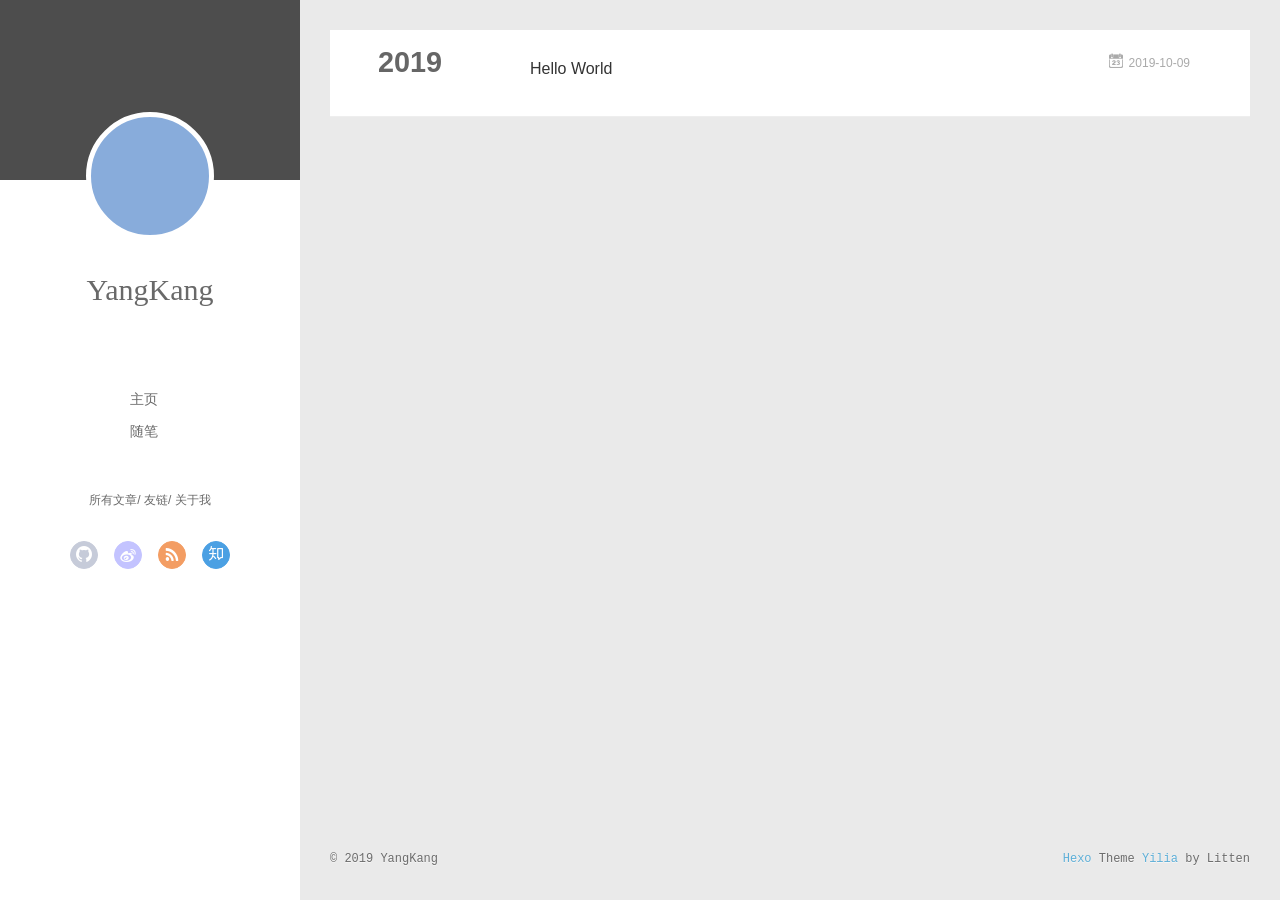
==== archives/index.html @ 38abdfd0 "Site updated: 2019-10-09 10:59:10" ====
<!DOCTYPE html>
<html>
<head><meta name="generator" content="Hexo 3.9.0">
  <meta charset="utf-8">
  
  <meta name="renderer" content="webkit">
  <meta http-equiv="X-UA-Compatible" content="IE=edge">
  <link rel="dns-prefetch" href="http://yoursite.com">
  <title>Archives | Ykgege</title>
  <meta name="viewport" content="width=device-width, initial-scale=1, maximum-scale=1">
  <meta property="og:type" content="website">
<meta property="og:title" content="Ykgege">
<meta property="og:url" content="http://yoursite.com/archives/index.html">
<meta property="og:site_name" content="Ykgege">
<meta property="og:locale" content="zh">
<meta name="twitter:card" content="summary">
<meta name="twitter:title" content="Ykgege">
  
    <link rel="alternative" href="/atom.xml" title="Ykgege" type="application/atom+xml">
  
  
    <link rel="icon" href="/favicon.png">
  
  <link rel="stylesheet" type="text/css" href="/./main.0cf68a.css">
  <style type="text/css">
  
    #container.show {
      background: linear-gradient(200deg,#a0cfe4,#e8c37e);
    }
  </style>
  

  

</head>
</html>
<body>
  <div id="container" q-class="show:isCtnShow">
    <canvas id="anm-canvas" class="anm-canvas"></canvas>
    <div class="left-col" q-class="show:isShow">
      
<div class="overlay" style="background: #4d4d4d"></div>
<div class="intrude-less">
	<header id="header" class="inner">
		<a href="/" class="profilepic">
			<img src="" class="js-avatar">
		</a>
		<hgroup>
		  <h1 class="header-author"><a href="/">YangKang</a></h1>
		</hgroup>
		

		<nav class="header-menu">
			<ul>
			
				<li><a href="/">主页</a></li>
	        
				<li><a href="/tags/随笔/">随笔</a></li>
	        
			</ul>
		</nav>
		<nav class="header-smart-menu">
    		
    			
    			<a q-on="click: openSlider(e, 'innerArchive')" href="javascript:void(0)">所有文章</a>
    			
            
    			
    			<a q-on="click: openSlider(e, 'friends')" href="javascript:void(0)">友链</a>
    			
            
    			
    			<a q-on="click: openSlider(e, 'aboutme')" href="javascript:void(0)">关于我</a>
    			
            
		</nav>
		<nav class="header-nav">
			<div class="social">
				
					<a class="github" target="_blank" href="#" title="github"><i class="icon-github"></i></a>
		        
					<a class="weibo" target="_blank" href="#" title="weibo"><i class="icon-weibo"></i></a>
		        
					<a class="rss" target="_blank" href="#" title="rss"><i class="icon-rss"></i></a>
		        
					<a class="zhihu" target="_blank" href="#" title="zhihu"><i class="icon-zhihu"></i></a>
		        
			</div>
		</nav>
	</header>		
</div>

    </div>
    <div class="mid-col" q-class="show:isShow,hide:isShow|isFalse">
      
<nav id="mobile-nav">
  	<div class="overlay js-overlay" style="background: #4d4d4d"></div>
	<div class="btnctn js-mobile-btnctn">
  		<div class="slider-trigger list" q-on="click: openSlider(e)"><i class="icon icon-sort"></i></div>
	</div>
	<div class="intrude-less">
		<header id="header" class="inner">
			<div class="profilepic">
				<img src="" class="js-avatar">
			</div>
			<hgroup>
			  <h1 class="header-author js-header-author">YangKang</h1>
			</hgroup>
			
			
			
				
			
				
			
			
			
			<nav class="header-nav">
				<div class="social">
					
						<a class="github" target="_blank" href="#" title="github"><i class="icon-github"></i></a>
			        
						<a class="weibo" target="_blank" href="#" title="weibo"><i class="icon-weibo"></i></a>
			        
						<a class="rss" target="_blank" href="#" title="rss"><i class="icon-rss"></i></a>
			        
						<a class="zhihu" target="_blank" href="#" title="zhihu"><i class="icon-zhihu"></i></a>
			        
				</div>
			</nav>

			<nav class="header-menu js-header-menu">
				<ul style="width: 50%">
				
				
					<li style="width: 50%"><a href="/">主页</a></li>
		        
					<li style="width: 50%"><a href="/tags/随笔/">随笔</a></li>
		        
				</ul>
			</nav>
		</header>				
	</div>
	<div class="mobile-mask" style="display:none" q-show="isShow"></div>
</nav>

      <div id="wrapper" class="body-wrap">
        <div class="menu-l">
          <div class="canvas-wrap">
            <canvas data-colors="#eaeaea" data-sectionHeight="100" data-contentId="js-content" id="myCanvas1" class="anm-canvas"></canvas>
          </div>
          <div id="js-content" class="content-ll">
            
  
  
    
    
      
      
      <section class="archives-wrap">
        <div class="archive-year-wrap">
          <a href="/archives/2019" class="archive-year">2019</a>
        </div>
        <div class="archives">
    
    <article class="archive-article archive-type-post">
  <div class="archive-article-inner">
    <header class="archive-article-header">
      	<div class="article-meta">
	      	<a href="/2019/10/09/hello-world/" class="archive-article-date">
  	<time datetime="2019-10-09T02:21:05.666Z" itemprop="datePublished"><i class="icon-calendar icon"></i>2019-10-09</time>
</a>
        </div>
    	 
  
    <h1 itemprop="name">
      <a class="archive-article-title" href="/2019/10/09/hello-world/">Hello World</a>
    </h1>
  

        <div class="article-info info-on-right">
          
          

        </div>
        <div class="clearfix"></div>
    </header>
  </div>
</article>
  
  
    </div></section>
  

    


          </div>
        </div>
      </div>
      <footer id="footer">
  <div class="outer">
    <div id="footer-info">
    	<div class="footer-left">
    		&copy; 2019 YangKang
    	</div>
      	<div class="footer-right">
      		<a href="http://hexo.io/" target="_blank">Hexo</a>  Theme <a href="https://github.com/litten/hexo-theme-yilia" target="_blank">Yilia</a> by Litten
      	</div>
    </div>
  </div>
</footer>
    </div>
    <script>
	var yiliaConfig = {
		mathjax: false,
		isHome: false,
		isPost: false,
		isArchive: true,
		isTag: false,
		isCategory: false,
		open_in_new: false,
		toc_hide_index: true,
		root: "/",
		innerArchive: true,
		showTags: false
	}
</script>

<script>!function(t){function n(e){if(r[e])return r[e].exports;var i=r[e]={exports:{},id:e,loaded:!1};return t[e].call(i.exports,i,i.exports,n),i.loaded=!0,i.exports}var r={};n.m=t,n.c=r,n.p="./",n(0)}([function(t,n,r){r(195),t.exports=r(191)},function(t,n,r){var e=r(3),i=r(52),o=r(27),u=r(28),c=r(53),f="prototype",a=function(t,n,r){var s,l,h,v,p=t&a.F,d=t&a.G,y=t&a.S,g=t&a.P,b=t&a.B,m=d?e:y?e[n]||(e[n]={}):(e[n]||{})[f],x=d?i:i[n]||(i[n]={}),w=x[f]||(x[f]={});d&&(r=n);for(s in r)l=!p&&m&&void 0!==m[s],h=(l?m:r)[s],v=b&&l?c(h,e):g&&"function"==typeof h?c(Function.call,h):h,m&&u(m,s,h,t&a.U),x[s]!=h&&o(x,s,v),g&&w[s]!=h&&(w[s]=h)};e.core=i,a.F=1,a.G=2,a.S=4,a.P=8,a.B=16,a.W=32,a.U=64,a.R=128,t.exports=a},function(t,n,r){var e=r(6);t.exports=function(t){if(!e(t))throw TypeError(t+" is not an object!");return t}},function(t,n){var r=t.exports="undefined"!=typeof window&&window.Math==Math?window:"undefined"!=typeof self&&self.Math==Math?self:Function("return this")();"number"==typeof __g&&(__g=r)},function(t,n){t.exports=function(t){try{return!!t()}catch(t){return!0}}},function(t,n){var r=t.exports="undefined"!=typeof window&&window.Math==Math?window:"undefined"!=typeof self&&self.Math==Math?self:Function("return this")();"number"==typeof __g&&(__g=r)},function(t,n){t.exports=function(t){return"object"==typeof t?null!==t:"function"==typeof t}},function(t,n,r){var e=r(126)("wks"),i=r(76),o=r(3).Symbol,u="function"==typeof o;(t.exports=function(t){return e[t]||(e[t]=u&&o[t]||(u?o:i)("Symbol."+t))}).store=e},function(t,n){var r={}.hasOwnProperty;t.exports=function(t,n){return r.call(t,n)}},function(t,n,r){var e=r(94),i=r(33);t.exports=function(t){return e(i(t))}},function(t,n,r){t.exports=!r(4)(function(){return 7!=Object.defineProperty({},"a",{get:function(){return 7}}).a})},function(t,n,r){var e=r(2),i=r(167),o=r(50),u=Object.defineProperty;n.f=r(10)?Object.defineProperty:function(t,n,r){if(e(t),n=o(n,!0),e(r),i)try{return u(t,n,r)}catch(t){}if("get"in r||"set"in r)throw TypeError("Accessors not supported!");return"value"in r&&(t[n]=r.value),t}},function(t,n,r){t.exports=!r(18)(function(){return 7!=Object.defineProperty({},"a",{get:function(){return 7}}).a})},function(t,n,r){var e=r(14),i=r(22);t.exports=r(12)?function(t,n,r){return e.f(t,n,i(1,r))}:function(t,n,r){return t[n]=r,t}},function(t,n,r){var e=r(20),i=r(58),o=r(42),u=Object.defineProperty;n.f=r(12)?Object.defineProperty:function(t,n,r){if(e(t),n=o(n,!0),e(r),i)try{return u(t,n,r)}catch(t){}if("get"in r||"set"in r)throw TypeError("Accessors not supported!");return"value"in r&&(t[n]=r.value),t}},function(t,n,r){var e=r(40)("wks"),i=r(23),o=r(5).Symbol,u="function"==typeof o;(t.exports=function(t){return e[t]||(e[t]=u&&o[t]||(u?o:i)("Symbol."+t))}).store=e},function(t,n,r){var e=r(67),i=Math.min;t.exports=function(t){return t>0?i(e(t),9007199254740991):0}},function(t,n,r){var e=r(46);t.exports=function(t){return Object(e(t))}},function(t,n){t.exports=function(t){try{return!!t()}catch(t){return!0}}},function(t,n,r){var e=r(63),i=r(34);t.exports=Object.keys||function(t){return e(t,i)}},function(t,n,r){var e=r(21);t.exports=function(t){if(!e(t))throw TypeError(t+" is not an object!");return t}},function(t,n){t.exports=function(t){return"object"==typeof t?null!==t:"function"==typeof t}},function(t,n){t.exports=function(t,n){return{enumerable:!(1&t),configurable:!(2&t),writable:!(4&t),value:n}}},function(t,n){var r=0,e=Math.random();t.exports=function(t){return"Symbol(".concat(void 0===t?"":t,")_",(++r+e).toString(36))}},function(t,n){var r={}.hasOwnProperty;t.exports=function(t,n){return r.call(t,n)}},function(t,n){var r=t.exports={version:"2.4.0"};"number"==typeof __e&&(__e=r)},function(t,n){t.exports=function(t){if("function"!=typeof t)throw TypeError(t+" is not a function!");return t}},function(t,n,r){var e=r(11),i=r(66);t.exports=r(10)?function(t,n,r){return e.f(t,n,i(1,r))}:function(t,n,r){return t[n]=r,t}},function(t,n,r){var e=r(3),i=r(27),o=r(24),u=r(76)("src"),c="toString",f=Function[c],a=(""+f).split(c);r(52).inspectSource=function(t){return f.call(t)},(t.exports=function(t,n,r,c){var f="function"==typeof r;f&&(o(r,"name")||i(r,"name",n)),t[n]!==r&&(f&&(o(r,u)||i(r,u,t[n]?""+t[n]:a.join(String(n)))),t===e?t[n]=r:c?t[n]?t[n]=r:i(t,n,r):(delete t[n],i(t,n,r)))})(Function.prototype,c,function(){return"function"==typeof this&&this[u]||f.call(this)})},function(t,n,r){var e=r(1),i=r(4),o=r(46),u=function(t,n,r,e){var i=String(o(t)),u="<"+n;return""!==r&&(u+=" "+r+'="'+String(e).replace(/"/g,"&quot;")+'"'),u+">"+i+"</"+n+">"};t.exports=function(t,n){var r={};r[t]=n(u),e(e.P+e.F*i(function(){var n=""[t]('"');return n!==n.toLowerCase()||n.split('"').length>3}),"String",r)}},function(t,n,r){var e=r(115),i=r(46);t.exports=function(t){return e(i(t))}},function(t,n,r){var e=r(116),i=r(66),o=r(30),u=r(50),c=r(24),f=r(167),a=Object.getOwnPropertyDescriptor;n.f=r(10)?a:function(t,n){if(t=o(t),n=u(n,!0),f)try{return a(t,n)}catch(t){}if(c(t,n))return i(!e.f.call(t,n),t[n])}},function(t,n,r){var e=r(24),i=r(17),o=r(145)("IE_PROTO"),u=Object.prototype;t.exports=Object.getPrototypeOf||function(t){return t=i(t),e(t,o)?t[o]:"function"==typeof t.constructor&&t instanceof t.constructor?t.constructor.prototype:t instanceof Object?u:null}},function(t,n){t.exports=function(t){if(void 0==t)throw TypeError("Can't call method on  "+t);return t}},function(t,n){t.exports="constructor,hasOwnProperty,isPrototypeOf,propertyIsEnumerable,toLocaleString,toString,valueOf".split(",")},function(t,n){t.exports={}},function(t,n){t.exports=!0},function(t,n){n.f={}.propertyIsEnumerable},function(t,n,r){var e=r(14).f,i=r(8),o=r(15)("toStringTag");t.exports=function(t,n,r){t&&!i(t=r?t:t.prototype,o)&&e(t,o,{configurable:!0,value:n})}},function(t,n,r){var e=r(40)("keys"),i=r(23);t.exports=function(t){return e[t]||(e[t]=i(t))}},function(t,n,r){var e=r(5),i="__core-js_shared__",o=e[i]||(e[i]={});t.exports=function(t){return o[t]||(o[t]={})}},function(t,n){var r=Math.ceil,e=Math.floor;t.exports=function(t){return isNaN(t=+t)?0:(t>0?e:r)(t)}},function(t,n,r){var e=r(21);t.exports=function(t,n){if(!e(t))return t;var r,i;if(n&&"function"==typeof(r=t.toString)&&!e(i=r.call(t)))return i;if("function"==typeof(r=t.valueOf)&&!e(i=r.call(t)))return i;if(!n&&"function"==typeof(r=t.toString)&&!e(i=r.call(t)))return i;throw TypeError("Can't convert object to primitive value")}},function(t,n,r){var e=r(5),i=r(25),o=r(36),u=r(44),c=r(14).f;t.exports=function(t){var n=i.Symbol||(i.Symbol=o?{}:e.Symbol||{});"_"==t.charAt(0)||t in n||c(n,t,{value:u.f(t)})}},function(t,n,r){n.f=r(15)},function(t,n){var r={}.toString;t.exports=function(t){return r.call(t).slice(8,-1)}},function(t,n){t.exports=function(t){if(void 0==t)throw TypeError("Can't call method on  "+t);return t}},function(t,n,r){var e=r(4);t.exports=function(t,n){return!!t&&e(function(){n?t.call(null,function(){},1):t.call(null)})}},function(t,n,r){var e=r(53),i=r(115),o=r(17),u=r(16),c=r(203);t.exports=function(t,n){var r=1==t,f=2==t,a=3==t,s=4==t,l=6==t,h=5==t||l,v=n||c;return function(n,c,p){for(var d,y,g=o(n),b=i(g),m=e(c,p,3),x=u(b.length),w=0,S=r?v(n,x):f?v(n,0):void 0;x>w;w++)if((h||w in b)&&(d=b[w],y=m(d,w,g),t))if(r)S[w]=y;else if(y)switch(t){case 3:return!0;case 5:return d;case 6:return w;case 2:S.push(d)}else if(s)return!1;return l?-1:a||s?s:S}}},function(t,n,r){var e=r(1),i=r(52),o=r(4);t.exports=function(t,n){var r=(i.Object||{})[t]||Object[t],u={};u[t]=n(r),e(e.S+e.F*o(function(){r(1)}),"Object",u)}},function(t,n,r){var e=r(6);t.exports=function(t,n){if(!e(t))return t;var r,i;if(n&&"function"==typeof(r=t.toString)&&!e(i=r.call(t)))return i;if("function"==typeof(r=t.valueOf)&&!e(i=r.call(t)))return i;if(!n&&"function"==typeof(r=t.toString)&&!e(i=r.call(t)))return i;throw TypeError("Can't convert object to primitive value")}},function(t,n,r){var e=r(5),i=r(25),o=r(91),u=r(13),c="prototype",f=function(t,n,r){var a,s,l,h=t&f.F,v=t&f.G,p=t&f.S,d=t&f.P,y=t&f.B,g=t&f.W,b=v?i:i[n]||(i[n]={}),m=b[c],x=v?e:p?e[n]:(e[n]||{})[c];v&&(r=n);for(a in r)(s=!h&&x&&void 0!==x[a])&&a in b||(l=s?x[a]:r[a],b[a]=v&&"function"!=typeof x[a]?r[a]:y&&s?o(l,e):g&&x[a]==l?function(t){var n=function(n,r,e){if(this instanceof t){switch(arguments.length){case 0:return new t;case 1:return new t(n);case 2:return new t(n,r)}return new t(n,r,e)}return t.apply(this,arguments)};return n[c]=t[c],n}(l):d&&"function"==typeof l?o(Function.call,l):l,d&&((b.virtual||(b.virtual={}))[a]=l,t&f.R&&m&&!m[a]&&u(m,a,l)))};f.F=1,f.G=2,f.S=4,f.P=8,f.B=16,f.W=32,f.U=64,f.R=128,t.exports=f},function(t,n){var r=t.exports={version:"2.4.0"};"number"==typeof __e&&(__e=r)},function(t,n,r){var e=r(26);t.exports=function(t,n,r){if(e(t),void 0===n)return t;switch(r){case 1:return function(r){return t.call(n,r)};case 2:return function(r,e){return t.call(n,r,e)};case 3:return function(r,e,i){return t.call(n,r,e,i)}}return function(){return t.apply(n,arguments)}}},function(t,n,r){var e=r(183),i=r(1),o=r(126)("metadata"),u=o.store||(o.store=new(r(186))),c=function(t,n,r){var i=u.get(t);if(!i){if(!r)return;u.set(t,i=new e)}var o=i.get(n);if(!o){if(!r)return;i.set(n,o=new e)}return o},f=function(t,n,r){var e=c(n,r,!1);return void 0!==e&&e.has(t)},a=function(t,n,r){var e=c(n,r,!1);return void 0===e?void 0:e.get(t)},s=function(t,n,r,e){c(r,e,!0).set(t,n)},l=function(t,n){var r=c(t,n,!1),e=[];return r&&r.forEach(function(t,n){e.push(n)}),e},h=function(t){return void 0===t||"symbol"==typeof t?t:String(t)},v=function(t){i(i.S,"Reflect",t)};t.exports={store:u,map:c,has:f,get:a,set:s,keys:l,key:h,exp:v}},function(t,n,r){"use strict";if(r(10)){var e=r(69),i=r(3),o=r(4),u=r(1),c=r(127),f=r(152),a=r(53),s=r(68),l=r(66),h=r(27),v=r(73),p=r(67),d=r(16),y=r(75),g=r(50),b=r(24),m=r(180),x=r(114),w=r(6),S=r(17),_=r(137),O=r(70),E=r(32),P=r(71).f,j=r(154),F=r(76),M=r(7),A=r(48),N=r(117),T=r(146),I=r(155),k=r(80),L=r(123),R=r(74),C=r(130),D=r(160),U=r(11),W=r(31),G=U.f,B=W.f,V=i.RangeError,z=i.TypeError,q=i.Uint8Array,K="ArrayBuffer",J="Shared"+K,Y="BYTES_PER_ELEMENT",H="prototype",$=Array[H],X=f.ArrayBuffer,Q=f.DataView,Z=A(0),tt=A(2),nt=A(3),rt=A(4),et=A(5),it=A(6),ot=N(!0),ut=N(!1),ct=I.values,ft=I.keys,at=I.entries,st=$.lastIndexOf,lt=$.reduce,ht=$.reduceRight,vt=$.join,pt=$.sort,dt=$.slice,yt=$.toString,gt=$.toLocaleString,bt=M("iterator"),mt=M("toStringTag"),xt=F("typed_constructor"),wt=F("def_constructor"),St=c.CONSTR,_t=c.TYPED,Ot=c.VIEW,Et="Wrong length!",Pt=A(1,function(t,n){return Tt(T(t,t[wt]),n)}),jt=o(function(){return 1===new q(new Uint16Array([1]).buffer)[0]}),Ft=!!q&&!!q[H].set&&o(function(){new q(1).set({})}),Mt=function(t,n){if(void 0===t)throw z(Et);var r=+t,e=d(t);if(n&&!m(r,e))throw V(Et);return e},At=function(t,n){var r=p(t);if(r<0||r%n)throw V("Wrong offset!");return r},Nt=function(t){if(w(t)&&_t in t)return t;throw z(t+" is not a typed array!")},Tt=function(t,n){if(!(w(t)&&xt in t))throw z("It is not a typed array constructor!");return new t(n)},It=function(t,n){return kt(T(t,t[wt]),n)},kt=function(t,n){for(var r=0,e=n.length,i=Tt(t,e);e>r;)i[r]=n[r++];return i},Lt=function(t,n,r){G(t,n,{get:function(){return this._d[r]}})},Rt=function(t){var n,r,e,i,o,u,c=S(t),f=arguments.length,s=f>1?arguments[1]:void 0,l=void 0!==s,h=j(c);if(void 0!=h&&!_(h)){for(u=h.call(c),e=[],n=0;!(o=u.next()).done;n++)e.push(o.value);c=e}for(l&&f>2&&(s=a(s,arguments[2],2)),n=0,r=d(c.length),i=Tt(this,r);r>n;n++)i[n]=l?s(c[n],n):c[n];return i},Ct=function(){for(var t=0,n=arguments.length,r=Tt(this,n);n>t;)r[t]=arguments[t++];return r},Dt=!!q&&o(function(){gt.call(new q(1))}),Ut=function(){return gt.apply(Dt?dt.call(Nt(this)):Nt(this),arguments)},Wt={copyWithin:function(t,n){return D.call(Nt(this),t,n,arguments.length>2?arguments[2]:void 0)},every:function(t){return rt(Nt(this),t,arguments.length>1?arguments[1]:void 0)},fill:function(t){return C.apply(Nt(this),arguments)},filter:function(t){return It(this,tt(Nt(this),t,arguments.length>1?arguments[1]:void 0))},find:function(t){return et(Nt(this),t,arguments.length>1?arguments[1]:void 0)},findIndex:function(t){return it(Nt(this),t,arguments.length>1?arguments[1]:void 0)},forEach:function(t){Z(Nt(this),t,arguments.length>1?arguments[1]:void 0)},indexOf:function(t){return ut(Nt(this),t,arguments.length>1?arguments[1]:void 0)},includes:function(t){return ot(Nt(this),t,arguments.length>1?arguments[1]:void 0)},join:function(t){return vt.apply(Nt(this),arguments)},lastIndexOf:function(t){return st.apply(Nt(this),arguments)},map:function(t){return Pt(Nt(this),t,arguments.length>1?arguments[1]:void 0)},reduce:function(t){return lt.apply(Nt(this),arguments)},reduceRight:function(t){return ht.apply(Nt(this),arguments)},reverse:function(){for(var t,n=this,r=Nt(n).length,e=Math.floor(r/2),i=0;i<e;)t=n[i],n[i++]=n[--r],n[r]=t;return n},some:function(t){return nt(Nt(this),t,arguments.length>1?arguments[1]:void 0)},sort:function(t){return pt.call(Nt(this),t)},subarray:function(t,n){var r=Nt(this),e=r.length,i=y(t,e);return new(T(r,r[wt]))(r.buffer,r.byteOffset+i*r.BYTES_PER_ELEMENT,d((void 0===n?e:y(n,e))-i))}},Gt=function(t,n){return It(this,dt.call(Nt(this),t,n))},Bt=function(t){Nt(this);var n=At(arguments[1],1),r=this.length,e=S(t),i=d(e.length),o=0;if(i+n>r)throw V(Et);for(;o<i;)this[n+o]=e[o++]},Vt={entries:function(){return at.call(Nt(this))},keys:function(){return ft.call(Nt(this))},values:function(){return ct.call(Nt(this))}},zt=function(t,n){return w(t)&&t[_t]&&"symbol"!=typeof n&&n in t&&String(+n)==String(n)},qt=function(t,n){return zt(t,n=g(n,!0))?l(2,t[n]):B(t,n)},Kt=function(t,n,r){return!(zt(t,n=g(n,!0))&&w(r)&&b(r,"value"))||b(r,"get")||b(r,"set")||r.configurable||b(r,"writable")&&!r.writable||b(r,"enumerable")&&!r.enumerable?G(t,n,r):(t[n]=r.value,t)};St||(W.f=qt,U.f=Kt),u(u.S+u.F*!St,"Object",{getOwnPropertyDescriptor:qt,defineProperty:Kt}),o(function(){yt.call({})})&&(yt=gt=function(){return vt.call(this)});var Jt=v({},Wt);v(Jt,Vt),h(Jt,bt,Vt.values),v(Jt,{slice:Gt,set:Bt,constructor:function(){},toString:yt,toLocaleString:Ut}),Lt(Jt,"buffer","b"),Lt(Jt,"byteOffset","o"),Lt(Jt,"byteLength","l"),Lt(Jt,"length","e"),G(Jt,mt,{get:function(){return this[_t]}}),t.exports=function(t,n,r,f){f=!!f;var a=t+(f?"Clamped":"")+"Array",l="Uint8Array"!=a,v="get"+t,p="set"+t,y=i[a],g=y||{},b=y&&E(y),m=!y||!c.ABV,S={},_=y&&y[H],j=function(t,r){var e=t._d;return e.v[v](r*n+e.o,jt)},F=function(t,r,e){var i=t._d;f&&(e=(e=Math.round(e))<0?0:e>255?255:255&e),i.v[p](r*n+i.o,e,jt)},M=function(t,n){G(t,n,{get:function(){return j(this,n)},set:function(t){return F(this,n,t)},enumerable:!0})};m?(y=r(function(t,r,e,i){s(t,y,a,"_d");var o,u,c,f,l=0,v=0;if(w(r)){if(!(r instanceof X||(f=x(r))==K||f==J))return _t in r?kt(y,r):Rt.call(y,r);o=r,v=At(e,n);var p=r.byteLength;if(void 0===i){if(p%n)throw V(Et);if((u=p-v)<0)throw V(Et)}else if((u=d(i)*n)+v>p)throw V(Et);c=u/n}else c=Mt(r,!0),u=c*n,o=new X(u);for(h(t,"_d",{b:o,o:v,l:u,e:c,v:new Q(o)});l<c;)M(t,l++)}),_=y[H]=O(Jt),h(_,"constructor",y)):L(function(t){new y(null),new y(t)},!0)||(y=r(function(t,r,e,i){s(t,y,a);var o;return w(r)?r instanceof X||(o=x(r))==K||o==J?void 0!==i?new g(r,At(e,n),i):void 0!==e?new g(r,At(e,n)):new g(r):_t in r?kt(y,r):Rt.call(y,r):new g(Mt(r,l))}),Z(b!==Function.prototype?P(g).concat(P(b)):P(g),function(t){t in y||h(y,t,g[t])}),y[H]=_,e||(_.constructor=y));var A=_[bt],N=!!A&&("values"==A.name||void 0==A.name),T=Vt.values;h(y,xt,!0),h(_,_t,a),h(_,Ot,!0),h(_,wt,y),(f?new y(1)[mt]==a:mt in _)||G(_,mt,{get:function(){return a}}),S[a]=y,u(u.G+u.W+u.F*(y!=g),S),u(u.S,a,{BYTES_PER_ELEMENT:n,from:Rt,of:Ct}),Y in _||h(_,Y,n),u(u.P,a,Wt),R(a),u(u.P+u.F*Ft,a,{set:Bt}),u(u.P+u.F*!N,a,Vt),u(u.P+u.F*(_.toString!=yt),a,{toString:yt}),u(u.P+u.F*o(function(){new y(1).slice()}),a,{slice:Gt}),u(u.P+u.F*(o(function(){return[1,2].toLocaleString()!=new y([1,2]).toLocaleString()})||!o(function(){_.toLocaleString.call([1,2])})),a,{toLocaleString:Ut}),k[a]=N?A:T,e||N||h(_,bt,T)}}else t.exports=function(){}},function(t,n){var r={}.toString;t.exports=function(t){return r.call(t).slice(8,-1)}},function(t,n,r){var e=r(21),i=r(5).document,o=e(i)&&e(i.createElement);t.exports=function(t){return o?i.createElement(t):{}}},function(t,n,r){t.exports=!r(12)&&!r(18)(function(){return 7!=Object.defineProperty(r(57)("div"),"a",{get:function(){return 7}}).a})},function(t,n,r){"use strict";var e=r(36),i=r(51),o=r(64),u=r(13),c=r(8),f=r(35),a=r(96),s=r(38),l=r(103),h=r(15)("iterator"),v=!([].keys&&"next"in[].keys()),p="keys",d="values",y=function(){return this};t.exports=function(t,n,r,g,b,m,x){a(r,n,g);var w,S,_,O=function(t){if(!v&&t in F)return F[t];switch(t){case p:case d:return function(){return new r(this,t)}}return function(){return new r(this,t)}},E=n+" Iterator",P=b==d,j=!1,F=t.prototype,M=F[h]||F["@@iterator"]||b&&F[b],A=M||O(b),N=b?P?O("entries"):A:void 0,T="Array"==n?F.entries||M:M;if(T&&(_=l(T.call(new t)))!==Object.prototype&&(s(_,E,!0),e||c(_,h)||u(_,h,y)),P&&M&&M.name!==d&&(j=!0,A=function(){return M.call(this)}),e&&!x||!v&&!j&&F[h]||u(F,h,A),f[n]=A,f[E]=y,b)if(w={values:P?A:O(d),keys:m?A:O(p),entries:N},x)for(S in w)S in F||o(F,S,w[S]);else i(i.P+i.F*(v||j),n,w);return w}},function(t,n,r){var e=r(20),i=r(100),o=r(34),u=r(39)("IE_PROTO"),c=function(){},f="prototype",a=function(){var t,n=r(57)("iframe"),e=o.length;for(n.style.display="none",r(93).appendChild(n),n.src="javascript:",t=n.contentWindow.document,t.open(),t.write("<script>document.F=Object<\/script>"),t.close(),a=t.F;e--;)delete a[f][o[e]];return a()};t.exports=Object.create||function(t,n){var r;return null!==t?(c[f]=e(t),r=new c,c[f]=null,r[u]=t):r=a(),void 0===n?r:i(r,n)}},function(t,n,r){var e=r(63),i=r(34).concat("length","prototype");n.f=Object.getOwnPropertyNames||function(t){return e(t,i)}},function(t,n){n.f=Object.getOwnPropertySymbols},function(t,n,r){var e=r(8),i=r(9),o=r(90)(!1),u=r(39)("IE_PROTO");t.exports=function(t,n){var r,c=i(t),f=0,a=[];for(r in c)r!=u&&e(c,r)&&a.push(r);for(;n.length>f;)e(c,r=n[f++])&&(~o(a,r)||a.push(r));return a}},function(t,n,r){t.exports=r(13)},function(t,n,r){var e=r(76)("meta"),i=r(6),o=r(24),u=r(11).f,c=0,f=Object.isExtensible||function(){return!0},a=!r(4)(function(){return f(Object.preventExtensions({}))}),s=function(t){u(t,e,{value:{i:"O"+ ++c,w:{}}})},l=function(t,n){if(!i(t))return"symbol"==typeof t?t:("string"==typeof t?"S":"P")+t;if(!o(t,e)){if(!f(t))return"F";if(!n)return"E";s(t)}return t[e].i},h=function(t,n){if(!o(t,e)){if(!f(t))return!0;if(!n)return!1;s(t)}return t[e].w},v=function(t){return a&&p.NEED&&f(t)&&!o(t,e)&&s(t),t},p=t.exports={KEY:e,NEED:!1,fastKey:l,getWeak:h,onFreeze:v}},function(t,n){t.exports=function(t,n){return{enumerable:!(1&t),configurable:!(2&t),writable:!(4&t),value:n}}},function(t,n){var r=Math.ceil,e=Math.floor;t.exports=function(t){return isNaN(t=+t)?0:(t>0?e:r)(t)}},function(t,n){t.exports=function(t,n,r,e){if(!(t instanceof n)||void 0!==e&&e in t)throw TypeError(r+": incorrect invocation!");return t}},function(t,n){t.exports=!1},function(t,n,r){var e=r(2),i=r(173),o=r(133),u=r(145)("IE_PROTO"),c=function(){},f="prototype",a=function(){var t,n=r(132)("iframe"),e=o.length;for(n.style.display="none",r(135).appendChild(n),n.src="javascript:",t=n.contentWindow.document,t.open(),t.write("<script>document.F=Object<\/script>"),t.close(),a=t.F;e--;)delete a[f][o[e]];return a()};t.exports=Object.create||function(t,n){var r;return null!==t?(c[f]=e(t),r=new c,c[f]=null,r[u]=t):r=a(),void 0===n?r:i(r,n)}},function(t,n,r){var e=r(175),i=r(133).concat("length","prototype");n.f=Object.getOwnPropertyNames||function(t){return e(t,i)}},function(t,n,r){var e=r(175),i=r(133);t.exports=Object.keys||function(t){return e(t,i)}},function(t,n,r){var e=r(28);t.exports=function(t,n,r){for(var i in n)e(t,i,n[i],r);return t}},function(t,n,r){"use strict";var e=r(3),i=r(11),o=r(10),u=r(7)("species");t.exports=function(t){var n=e[t];o&&n&&!n[u]&&i.f(n,u,{configurable:!0,get:function(){return this}})}},function(t,n,r){var e=r(67),i=Math.max,o=Math.min;t.exports=function(t,n){return t=e(t),t<0?i(t+n,0):o(t,n)}},function(t,n){var r=0,e=Math.random();t.exports=function(t){return"Symbol(".concat(void 0===t?"":t,")_",(++r+e).toString(36))}},function(t,n,r){var e=r(33);t.exports=function(t){return Object(e(t))}},function(t,n,r){var e=r(7)("unscopables"),i=Array.prototype;void 0==i[e]&&r(27)(i,e,{}),t.exports=function(t){i[e][t]=!0}},function(t,n,r){var e=r(53),i=r(169),o=r(137),u=r(2),c=r(16),f=r(154),a={},s={},n=t.exports=function(t,n,r,l,h){var v,p,d,y,g=h?function(){return t}:f(t),b=e(r,l,n?2:1),m=0;if("function"!=typeof g)throw TypeError(t+" is not iterable!");if(o(g)){for(v=c(t.length);v>m;m++)if((y=n?b(u(p=t[m])[0],p[1]):b(t[m]))===a||y===s)return y}else for(d=g.call(t);!(p=d.next()).done;)if((y=i(d,b,p.value,n))===a||y===s)return y};n.BREAK=a,n.RETURN=s},function(t,n){t.exports={}},function(t,n,r){var e=r(11).f,i=r(24),o=r(7)("toStringTag");t.exports=function(t,n,r){t&&!i(t=r?t:t.prototype,o)&&e(t,o,{configurable:!0,value:n})}},function(t,n,r){var e=r(1),i=r(46),o=r(4),u=r(150),c="["+u+"]",f="​",a=RegExp("^"+c+c+"*"),s=RegExp(c+c+"*$"),l=function(t,n,r){var i={},c=o(function(){return!!u[t]()||f[t]()!=f}),a=i[t]=c?n(h):u[t];r&&(i[r]=a),e(e.P+e.F*c,"String",i)},h=l.trim=function(t,n){return t=String(i(t)),1&n&&(t=t.replace(a,"")),2&n&&(t=t.replace(s,"")),t};t.exports=l},function(t,n,r){t.exports={default:r(86),__esModule:!0}},function(t,n,r){t.exports={default:r(87),__esModule:!0}},function(t,n,r){"use strict";function e(t){return t&&t.__esModule?t:{default:t}}n.__esModule=!0;var i=r(84),o=e(i),u=r(83),c=e(u),f="function"==typeof c.default&&"symbol"==typeof o.default?function(t){return typeof t}:function(t){return t&&"function"==typeof c.default&&t.constructor===c.default&&t!==c.default.prototype?"symbol":typeof t};n.default="function"==typeof c.default&&"symbol"===f(o.default)?function(t){return void 0===t?"undefined":f(t)}:function(t){return t&&"function"==typeof c.default&&t.constructor===c.default&&t!==c.default.prototype?"symbol":void 0===t?"undefined":f(t)}},function(t,n,r){r(110),r(108),r(111),r(112),t.exports=r(25).Symbol},function(t,n,r){r(109),r(113),t.exports=r(44).f("iterator")},function(t,n){t.exports=function(t){if("function"!=typeof t)throw TypeError(t+" is not a function!");return t}},function(t,n){t.exports=function(){}},function(t,n,r){var e=r(9),i=r(106),o=r(105);t.exports=function(t){return function(n,r,u){var c,f=e(n),a=i(f.length),s=o(u,a);if(t&&r!=r){for(;a>s;)if((c=f[s++])!=c)return!0}else for(;a>s;s++)if((t||s in f)&&f[s]===r)return t||s||0;return!t&&-1}}},function(t,n,r){var e=r(88);t.exports=function(t,n,r){if(e(t),void 0===n)return t;switch(r){case 1:return function(r){return t.call(n,r)};case 2:return function(r,e){return t.call(n,r,e)};case 3:return function(r,e,i){return t.call(n,r,e,i)}}return function(){return t.apply(n,arguments)}}},function(t,n,r){var e=r(19),i=r(62),o=r(37);t.exports=function(t){var n=e(t),r=i.f;if(r)for(var u,c=r(t),f=o.f,a=0;c.length>a;)f.call(t,u=c[a++])&&n.push(u);return n}},function(t,n,r){t.exports=r(5).document&&document.documentElement},function(t,n,r){var e=r(56);t.exports=Object("z").propertyIsEnumerable(0)?Object:function(t){return"String"==e(t)?t.split(""):Object(t)}},function(t,n,r){var e=r(56);t.exports=Array.isArray||function(t){return"Array"==e(t)}},function(t,n,r){"use strict";var e=r(60),i=r(22),o=r(38),u={};r(13)(u,r(15)("iterator"),function(){return this}),t.exports=function(t,n,r){t.prototype=e(u,{next:i(1,r)}),o(t,n+" Iterator")}},function(t,n){t.exports=function(t,n){return{value:n,done:!!t}}},function(t,n,r){var e=r(19),i=r(9);t.exports=function(t,n){for(var r,o=i(t),u=e(o),c=u.length,f=0;c>f;)if(o[r=u[f++]]===n)return r}},function(t,n,r){var e=r(23)("meta"),i=r(21),o=r(8),u=r(14).f,c=0,f=Object.isExtensible||function(){return!0},a=!r(18)(function(){return f(Object.preventExtensions({}))}),s=function(t){u(t,e,{value:{i:"O"+ ++c,w:{}}})},l=function(t,n){if(!i(t))return"symbol"==typeof t?t:("string"==typeof t?"S":"P")+t;if(!o(t,e)){if(!f(t))return"F";if(!n)return"E";s(t)}return t[e].i},h=function(t,n){if(!o(t,e)){if(!f(t))return!0;if(!n)return!1;s(t)}return t[e].w},v=function(t){return a&&p.NEED&&f(t)&&!o(t,e)&&s(t),t},p=t.exports={KEY:e,NEED:!1,fastKey:l,getWeak:h,onFreeze:v}},function(t,n,r){var e=r(14),i=r(20),o=r(19);t.exports=r(12)?Object.defineProperties:function(t,n){i(t);for(var r,u=o(n),c=u.length,f=0;c>f;)e.f(t,r=u[f++],n[r]);return t}},function(t,n,r){var e=r(37),i=r(22),o=r(9),u=r(42),c=r(8),f=r(58),a=Object.getOwnPropertyDescriptor;n.f=r(12)?a:function(t,n){if(t=o(t),n=u(n,!0),f)try{return a(t,n)}catch(t){}if(c(t,n))return i(!e.f.call(t,n),t[n])}},function(t,n,r){var e=r(9),i=r(61).f,o={}.toString,u="object"==typeof window&&window&&Object.getOwnPropertyNames?Object.getOwnPropertyNames(window):[],c=function(t){try{return i(t)}catch(t){return u.slice()}};t.exports.f=function(t){return u&&"[object Window]"==o.call(t)?c(t):i(e(t))}},function(t,n,r){var e=r(8),i=r(77),o=r(39)("IE_PROTO"),u=Object.prototype;t.exports=Object.getPrototypeOf||function(t){return t=i(t),e(t,o)?t[o]:"function"==typeof t.constructor&&t instanceof t.constructor?t.constructor.prototype:t instanceof Object?u:null}},function(t,n,r){var e=r(41),i=r(33);t.exports=function(t){return function(n,r){var o,u,c=String(i(n)),f=e(r),a=c.length;return f<0||f>=a?t?"":void 0:(o=c.charCodeAt(f),o<55296||o>56319||f+1===a||(u=c.charCodeAt(f+1))<56320||u>57343?t?c.charAt(f):o:t?c.slice(f,f+2):u-56320+(o-55296<<10)+65536)}}},function(t,n,r){var e=r(41),i=Math.max,o=Math.min;t.exports=function(t,n){return t=e(t),t<0?i(t+n,0):o(t,n)}},function(t,n,r){var e=r(41),i=Math.min;t.exports=function(t){return t>0?i(e(t),9007199254740991):0}},function(t,n,r){"use strict";var e=r(89),i=r(97),o=r(35),u=r(9);t.exports=r(59)(Array,"Array",function(t,n){this._t=u(t),this._i=0,this._k=n},function(){var t=this._t,n=this._k,r=this._i++;return!t||r>=t.length?(this._t=void 0,i(1)):"keys"==n?i(0,r):"values"==n?i(0,t[r]):i(0,[r,t[r]])},"values"),o.Arguments=o.Array,e("keys"),e("values"),e("entries")},function(t,n){},function(t,n,r){"use strict";var e=r(104)(!0);r(59)(String,"String",function(t){this._t=String(t),this._i=0},function(){var t,n=this._t,r=this._i;return r>=n.length?{value:void 0,done:!0}:(t=e(n,r),this._i+=t.length,{value:t,done:!1})})},function(t,n,r){"use strict";var e=r(5),i=r(8),o=r(12),u=r(51),c=r(64),f=r(99).KEY,a=r(18),s=r(40),l=r(38),h=r(23),v=r(15),p=r(44),d=r(43),y=r(98),g=r(92),b=r(95),m=r(20),x=r(9),w=r(42),S=r(22),_=r(60),O=r(102),E=r(101),P=r(14),j=r(19),F=E.f,M=P.f,A=O.f,N=e.Symbol,T=e.JSON,I=T&&T.stringify,k="prototype",L=v("_hidden"),R=v("toPrimitive"),C={}.propertyIsEnumerable,D=s("symbol-registry"),U=s("symbols"),W=s("op-symbols"),G=Object[k],B="function"==typeof N,V=e.QObject,z=!V||!V[k]||!V[k].findChild,q=o&&a(function(){return 7!=_(M({},"a",{get:function(){return M(this,"a",{value:7}).a}})).a})?function(t,n,r){var e=F(G,n);e&&delete G[n],M(t,n,r),e&&t!==G&&M(G,n,e)}:M,K=function(t){var n=U[t]=_(N[k]);return n._k=t,n},J=B&&"symbol"==typeof N.iterator?function(t){return"symbol"==typeof t}:function(t){return t instanceof N},Y=function(t,n,r){return t===G&&Y(W,n,r),m(t),n=w(n,!0),m(r),i(U,n)?(r.enumerable?(i(t,L)&&t[L][n]&&(t[L][n]=!1),r=_(r,{enumerable:S(0,!1)})):(i(t,L)||M(t,L,S(1,{})),t[L][n]=!0),q(t,n,r)):M(t,n,r)},H=function(t,n){m(t);for(var r,e=g(n=x(n)),i=0,o=e.length;o>i;)Y(t,r=e[i++],n[r]);return t},$=function(t,n){return void 0===n?_(t):H(_(t),n)},X=function(t){var n=C.call(this,t=w(t,!0));return!(this===G&&i(U,t)&&!i(W,t))&&(!(n||!i(this,t)||!i(U,t)||i(this,L)&&this[L][t])||n)},Q=function(t,n){if(t=x(t),n=w(n,!0),t!==G||!i(U,n)||i(W,n)){var r=F(t,n);return!r||!i(U,n)||i(t,L)&&t[L][n]||(r.enumerable=!0),r}},Z=function(t){for(var n,r=A(x(t)),e=[],o=0;r.length>o;)i(U,n=r[o++])||n==L||n==f||e.push(n);return e},tt=function(t){for(var n,r=t===G,e=A(r?W:x(t)),o=[],u=0;e.length>u;)!i(U,n=e[u++])||r&&!i(G,n)||o.push(U[n]);return o};B||(N=function(){if(this instanceof N)throw TypeError("Symbol is not a constructor!");var t=h(arguments.length>0?arguments[0]:void 0),n=function(r){this===G&&n.call(W,r),i(this,L)&&i(this[L],t)&&(this[L][t]=!1),q(this,t,S(1,r))};return o&&z&&q(G,t,{configurable:!0,set:n}),K(t)},c(N[k],"toString",function(){return this._k}),E.f=Q,P.f=Y,r(61).f=O.f=Z,r(37).f=X,r(62).f=tt,o&&!r(36)&&c(G,"propertyIsEnumerable",X,!0),p.f=function(t){return K(v(t))}),u(u.G+u.W+u.F*!B,{Symbol:N});for(var nt="hasInstance,isConcatSpreadable,iterator,match,replace,search,species,split,toPrimitive,toStringTag,unscopables".split(","),rt=0;nt.length>rt;)v(nt[rt++]);for(var nt=j(v.store),rt=0;nt.length>rt;)d(nt[rt++]);u(u.S+u.F*!B,"Symbol",{for:function(t){return i(D,t+="")?D[t]:D[t]=N(t)},keyFor:function(t){if(J(t))return y(D,t);throw TypeError(t+" is not a symbol!")},useSetter:function(){z=!0},useSimple:function(){z=!1}}),u(u.S+u.F*!B,"Object",{create:$,defineProperty:Y,defineProperties:H,getOwnPropertyDescriptor:Q,getOwnPropertyNames:Z,getOwnPropertySymbols:tt}),T&&u(u.S+u.F*(!B||a(function(){var t=N();return"[null]"!=I([t])||"{}"!=I({a:t})||"{}"!=I(Object(t))})),"JSON",{stringify:function(t){if(void 0!==t&&!J(t)){for(var n,r,e=[t],i=1;arguments.length>i;)e.push(arguments[i++]);return n=e[1],"function"==typeof n&&(r=n),!r&&b(n)||(n=function(t,n){if(r&&(n=r.call(this,t,n)),!J(n))return n}),e[1]=n,I.apply(T,e)}}}),N[k][R]||r(13)(N[k],R,N[k].valueOf),l(N,"Symbol"),l(Math,"Math",!0),l(e.JSON,"JSON",!0)},function(t,n,r){r(43)("asyncIterator")},function(t,n,r){r(43)("observable")},function(t,n,r){r(107);for(var e=r(5),i=r(13),o=r(35),u=r(15)("toStringTag"),c=["NodeList","DOMTokenList","MediaList","StyleSheetList","CSSRuleList"],f=0;f<5;f++){var a=c[f],s=e[a],l=s&&s.prototype;l&&!l[u]&&i(l,u,a),o[a]=o.Array}},function(t,n,r){var e=r(45),i=r(7)("toStringTag"),o="Arguments"==e(function(){return arguments}()),u=function(t,n){try{return t[n]}catch(t){}};t.exports=function(t){var n,r,c;return void 0===t?"Undefined":null===t?"Null":"string"==typeof(r=u(n=Object(t),i))?r:o?e(n):"Object"==(c=e(n))&&"function"==typeof n.callee?"Arguments":c}},function(t,n,r){var e=r(45);t.exports=Object("z").propertyIsEnumerable(0)?Object:function(t){return"String"==e(t)?t.split(""):Object(t)}},function(t,n){n.f={}.propertyIsEnumerable},function(t,n,r){var e=r(30),i=r(16),o=r(75);t.exports=function(t){return function(n,r,u){var c,f=e(n),a=i(f.length),s=o(u,a);if(t&&r!=r){for(;a>s;)if((c=f[s++])!=c)return!0}else for(;a>s;s++)if((t||s in f)&&f[s]===r)return t||s||0;return!t&&-1}}},function(t,n,r){"use strict";var e=r(3),i=r(1),o=r(28),u=r(73),c=r(65),f=r(79),a=r(68),s=r(6),l=r(4),h=r(123),v=r(81),p=r(136);t.exports=function(t,n,r,d,y,g){var b=e[t],m=b,x=y?"set":"add",w=m&&m.prototype,S={},_=function(t){var n=w[t];o(w,t,"delete"==t?function(t){return!(g&&!s(t))&&n.call(this,0===t?0:t)}:"has"==t?function(t){return!(g&&!s(t))&&n.call(this,0===t?0:t)}:"get"==t?function(t){return g&&!s(t)?void 0:n.call(this,0===t?0:t)}:"add"==t?function(t){return n.call(this,0===t?0:t),this}:function(t,r){return n.call(this,0===t?0:t,r),this})};if("function"==typeof m&&(g||w.forEach&&!l(function(){(new m).entries().next()}))){var O=new m,E=O[x](g?{}:-0,1)!=O,P=l(function(){O.has(1)}),j=h(function(t){new m(t)}),F=!g&&l(function(){for(var t=new m,n=5;n--;)t[x](n,n);return!t.has(-0)});j||(m=n(function(n,r){a(n,m,t);var e=p(new b,n,m);return void 0!=r&&f(r,y,e[x],e),e}),m.prototype=w,w.constructor=m),(P||F)&&(_("delete"),_("has"),y&&_("get")),(F||E)&&_(x),g&&w.clear&&delete w.clear}else m=d.getConstructor(n,t,y,x),u(m.prototype,r),c.NEED=!0;return v(m,t),S[t]=m,i(i.G+i.W+i.F*(m!=b),S),g||d.setStrong(m,t,y),m}},function(t,n,r){"use strict";var e=r(27),i=r(28),o=r(4),u=r(46),c=r(7);t.exports=function(t,n,r){var f=c(t),a=r(u,f,""[t]),s=a[0],l=a[1];o(function(){var n={};return n[f]=function(){return 7},7!=""[t](n)})&&(i(String.prototype,t,s),e(RegExp.prototype,f,2==n?function(t,n){return l.call(t,this,n)}:function(t){return l.call(t,this)}))}
},function(t,n,r){"use strict";var e=r(2);t.exports=function(){var t=e(this),n="";return t.global&&(n+="g"),t.ignoreCase&&(n+="i"),t.multiline&&(n+="m"),t.unicode&&(n+="u"),t.sticky&&(n+="y"),n}},function(t,n){t.exports=function(t,n,r){var e=void 0===r;switch(n.length){case 0:return e?t():t.call(r);case 1:return e?t(n[0]):t.call(r,n[0]);case 2:return e?t(n[0],n[1]):t.call(r,n[0],n[1]);case 3:return e?t(n[0],n[1],n[2]):t.call(r,n[0],n[1],n[2]);case 4:return e?t(n[0],n[1],n[2],n[3]):t.call(r,n[0],n[1],n[2],n[3])}return t.apply(r,n)}},function(t,n,r){var e=r(6),i=r(45),o=r(7)("match");t.exports=function(t){var n;return e(t)&&(void 0!==(n=t[o])?!!n:"RegExp"==i(t))}},function(t,n,r){var e=r(7)("iterator"),i=!1;try{var o=[7][e]();o.return=function(){i=!0},Array.from(o,function(){throw 2})}catch(t){}t.exports=function(t,n){if(!n&&!i)return!1;var r=!1;try{var o=[7],u=o[e]();u.next=function(){return{done:r=!0}},o[e]=function(){return u},t(o)}catch(t){}return r}},function(t,n,r){t.exports=r(69)||!r(4)(function(){var t=Math.random();__defineSetter__.call(null,t,function(){}),delete r(3)[t]})},function(t,n){n.f=Object.getOwnPropertySymbols},function(t,n,r){var e=r(3),i="__core-js_shared__",o=e[i]||(e[i]={});t.exports=function(t){return o[t]||(o[t]={})}},function(t,n,r){for(var e,i=r(3),o=r(27),u=r(76),c=u("typed_array"),f=u("view"),a=!(!i.ArrayBuffer||!i.DataView),s=a,l=0,h="Int8Array,Uint8Array,Uint8ClampedArray,Int16Array,Uint16Array,Int32Array,Uint32Array,Float32Array,Float64Array".split(",");l<9;)(e=i[h[l++]])?(o(e.prototype,c,!0),o(e.prototype,f,!0)):s=!1;t.exports={ABV:a,CONSTR:s,TYPED:c,VIEW:f}},function(t,n){"use strict";var r={versions:function(){var t=window.navigator.userAgent;return{trident:t.indexOf("Trident")>-1,presto:t.indexOf("Presto")>-1,webKit:t.indexOf("AppleWebKit")>-1,gecko:t.indexOf("Gecko")>-1&&-1==t.indexOf("KHTML"),mobile:!!t.match(/AppleWebKit.*Mobile.*/),ios:!!t.match(/\(i[^;]+;( U;)? CPU.+Mac OS X/),android:t.indexOf("Android")>-1||t.indexOf("Linux")>-1,iPhone:t.indexOf("iPhone")>-1||t.indexOf("Mac")>-1,iPad:t.indexOf("iPad")>-1,webApp:-1==t.indexOf("Safari"),weixin:-1==t.indexOf("MicroMessenger")}}()};t.exports=r},function(t,n,r){"use strict";var e=r(85),i=function(t){return t&&t.__esModule?t:{default:t}}(e),o=function(){function t(t,n,e){return n||e?String.fromCharCode(n||e):r[t]||t}function n(t){return e[t]}var r={"&quot;":'"',"&lt;":"<","&gt;":">","&amp;":"&","&nbsp;":" "},e={};for(var u in r)e[r[u]]=u;return r["&apos;"]="'",e["'"]="&#39;",{encode:function(t){return t?(""+t).replace(/['<> "&]/g,n).replace(/\r?\n/g,"<br/>").replace(/\s/g,"&nbsp;"):""},decode:function(n){return n?(""+n).replace(/<br\s*\/?>/gi,"\n").replace(/&quot;|&lt;|&gt;|&amp;|&nbsp;|&apos;|&#(\d+);|&#(\d+)/g,t).replace(/\u00a0/g," "):""},encodeBase16:function(t){if(!t)return t;t+="";for(var n=[],r=0,e=t.length;e>r;r++)n.push(t.charCodeAt(r).toString(16).toUpperCase());return n.join("")},encodeBase16forJSON:function(t){if(!t)return t;t=t.replace(/[\u4E00-\u9FBF]/gi,function(t){return escape(t).replace("%u","\\u")});for(var n=[],r=0,e=t.length;e>r;r++)n.push(t.charCodeAt(r).toString(16).toUpperCase());return n.join("")},decodeBase16:function(t){if(!t)return t;t+="";for(var n=[],r=0,e=t.length;e>r;r+=2)n.push(String.fromCharCode("0x"+t.slice(r,r+2)));return n.join("")},encodeObject:function(t){if(t instanceof Array)for(var n=0,r=t.length;r>n;n++)t[n]=o.encodeObject(t[n]);else if("object"==(void 0===t?"undefined":(0,i.default)(t)))for(var e in t)t[e]=o.encodeObject(t[e]);else if("string"==typeof t)return o.encode(t);return t},loadScript:function(t){var n=document.createElement("script");document.getElementsByTagName("body")[0].appendChild(n),n.setAttribute("src",t)},addLoadEvent:function(t){var n=window.onload;"function"!=typeof window.onload?window.onload=t:window.onload=function(){n(),t()}}}}();t.exports=o},function(t,n,r){"use strict";var e=r(17),i=r(75),o=r(16);t.exports=function(t){for(var n=e(this),r=o(n.length),u=arguments.length,c=i(u>1?arguments[1]:void 0,r),f=u>2?arguments[2]:void 0,a=void 0===f?r:i(f,r);a>c;)n[c++]=t;return n}},function(t,n,r){"use strict";var e=r(11),i=r(66);t.exports=function(t,n,r){n in t?e.f(t,n,i(0,r)):t[n]=r}},function(t,n,r){var e=r(6),i=r(3).document,o=e(i)&&e(i.createElement);t.exports=function(t){return o?i.createElement(t):{}}},function(t,n){t.exports="constructor,hasOwnProperty,isPrototypeOf,propertyIsEnumerable,toLocaleString,toString,valueOf".split(",")},function(t,n,r){var e=r(7)("match");t.exports=function(t){var n=/./;try{"/./"[t](n)}catch(r){try{return n[e]=!1,!"/./"[t](n)}catch(t){}}return!0}},function(t,n,r){t.exports=r(3).document&&document.documentElement},function(t,n,r){var e=r(6),i=r(144).set;t.exports=function(t,n,r){var o,u=n.constructor;return u!==r&&"function"==typeof u&&(o=u.prototype)!==r.prototype&&e(o)&&i&&i(t,o),t}},function(t,n,r){var e=r(80),i=r(7)("iterator"),o=Array.prototype;t.exports=function(t){return void 0!==t&&(e.Array===t||o[i]===t)}},function(t,n,r){var e=r(45);t.exports=Array.isArray||function(t){return"Array"==e(t)}},function(t,n,r){"use strict";var e=r(70),i=r(66),o=r(81),u={};r(27)(u,r(7)("iterator"),function(){return this}),t.exports=function(t,n,r){t.prototype=e(u,{next:i(1,r)}),o(t,n+" Iterator")}},function(t,n,r){"use strict";var e=r(69),i=r(1),o=r(28),u=r(27),c=r(24),f=r(80),a=r(139),s=r(81),l=r(32),h=r(7)("iterator"),v=!([].keys&&"next"in[].keys()),p="keys",d="values",y=function(){return this};t.exports=function(t,n,r,g,b,m,x){a(r,n,g);var w,S,_,O=function(t){if(!v&&t in F)return F[t];switch(t){case p:case d:return function(){return new r(this,t)}}return function(){return new r(this,t)}},E=n+" Iterator",P=b==d,j=!1,F=t.prototype,M=F[h]||F["@@iterator"]||b&&F[b],A=M||O(b),N=b?P?O("entries"):A:void 0,T="Array"==n?F.entries||M:M;if(T&&(_=l(T.call(new t)))!==Object.prototype&&(s(_,E,!0),e||c(_,h)||u(_,h,y)),P&&M&&M.name!==d&&(j=!0,A=function(){return M.call(this)}),e&&!x||!v&&!j&&F[h]||u(F,h,A),f[n]=A,f[E]=y,b)if(w={values:P?A:O(d),keys:m?A:O(p),entries:N},x)for(S in w)S in F||o(F,S,w[S]);else i(i.P+i.F*(v||j),n,w);return w}},function(t,n){var r=Math.expm1;t.exports=!r||r(10)>22025.465794806718||r(10)<22025.465794806718||-2e-17!=r(-2e-17)?function(t){return 0==(t=+t)?t:t>-1e-6&&t<1e-6?t+t*t/2:Math.exp(t)-1}:r},function(t,n){t.exports=Math.sign||function(t){return 0==(t=+t)||t!=t?t:t<0?-1:1}},function(t,n,r){var e=r(3),i=r(151).set,o=e.MutationObserver||e.WebKitMutationObserver,u=e.process,c=e.Promise,f="process"==r(45)(u);t.exports=function(){var t,n,r,a=function(){var e,i;for(f&&(e=u.domain)&&e.exit();t;){i=t.fn,t=t.next;try{i()}catch(e){throw t?r():n=void 0,e}}n=void 0,e&&e.enter()};if(f)r=function(){u.nextTick(a)};else if(o){var s=!0,l=document.createTextNode("");new o(a).observe(l,{characterData:!0}),r=function(){l.data=s=!s}}else if(c&&c.resolve){var h=c.resolve();r=function(){h.then(a)}}else r=function(){i.call(e,a)};return function(e){var i={fn:e,next:void 0};n&&(n.next=i),t||(t=i,r()),n=i}}},function(t,n,r){var e=r(6),i=r(2),o=function(t,n){if(i(t),!e(n)&&null!==n)throw TypeError(n+": can't set as prototype!")};t.exports={set:Object.setPrototypeOf||("__proto__"in{}?function(t,n,e){try{e=r(53)(Function.call,r(31).f(Object.prototype,"__proto__").set,2),e(t,[]),n=!(t instanceof Array)}catch(t){n=!0}return function(t,r){return o(t,r),n?t.__proto__=r:e(t,r),t}}({},!1):void 0),check:o}},function(t,n,r){var e=r(126)("keys"),i=r(76);t.exports=function(t){return e[t]||(e[t]=i(t))}},function(t,n,r){var e=r(2),i=r(26),o=r(7)("species");t.exports=function(t,n){var r,u=e(t).constructor;return void 0===u||void 0==(r=e(u)[o])?n:i(r)}},function(t,n,r){var e=r(67),i=r(46);t.exports=function(t){return function(n,r){var o,u,c=String(i(n)),f=e(r),a=c.length;return f<0||f>=a?t?"":void 0:(o=c.charCodeAt(f),o<55296||o>56319||f+1===a||(u=c.charCodeAt(f+1))<56320||u>57343?t?c.charAt(f):o:t?c.slice(f,f+2):u-56320+(o-55296<<10)+65536)}}},function(t,n,r){var e=r(122),i=r(46);t.exports=function(t,n,r){if(e(n))throw TypeError("String#"+r+" doesn't accept regex!");return String(i(t))}},function(t,n,r){"use strict";var e=r(67),i=r(46);t.exports=function(t){var n=String(i(this)),r="",o=e(t);if(o<0||o==1/0)throw RangeError("Count can't be negative");for(;o>0;(o>>>=1)&&(n+=n))1&o&&(r+=n);return r}},function(t,n){t.exports="\t\n\v\f\r   ᠎             　\u2028\u2029\ufeff"},function(t,n,r){var e,i,o,u=r(53),c=r(121),f=r(135),a=r(132),s=r(3),l=s.process,h=s.setImmediate,v=s.clearImmediate,p=s.MessageChannel,d=0,y={},g="onreadystatechange",b=function(){var t=+this;if(y.hasOwnProperty(t)){var n=y[t];delete y[t],n()}},m=function(t){b.call(t.data)};h&&v||(h=function(t){for(var n=[],r=1;arguments.length>r;)n.push(arguments[r++]);return y[++d]=function(){c("function"==typeof t?t:Function(t),n)},e(d),d},v=function(t){delete y[t]},"process"==r(45)(l)?e=function(t){l.nextTick(u(b,t,1))}:p?(i=new p,o=i.port2,i.port1.onmessage=m,e=u(o.postMessage,o,1)):s.addEventListener&&"function"==typeof postMessage&&!s.importScripts?(e=function(t){s.postMessage(t+"","*")},s.addEventListener("message",m,!1)):e=g in a("script")?function(t){f.appendChild(a("script"))[g]=function(){f.removeChild(this),b.call(t)}}:function(t){setTimeout(u(b,t,1),0)}),t.exports={set:h,clear:v}},function(t,n,r){"use strict";var e=r(3),i=r(10),o=r(69),u=r(127),c=r(27),f=r(73),a=r(4),s=r(68),l=r(67),h=r(16),v=r(71).f,p=r(11).f,d=r(130),y=r(81),g="ArrayBuffer",b="DataView",m="prototype",x="Wrong length!",w="Wrong index!",S=e[g],_=e[b],O=e.Math,E=e.RangeError,P=e.Infinity,j=S,F=O.abs,M=O.pow,A=O.floor,N=O.log,T=O.LN2,I="buffer",k="byteLength",L="byteOffset",R=i?"_b":I,C=i?"_l":k,D=i?"_o":L,U=function(t,n,r){var e,i,o,u=Array(r),c=8*r-n-1,f=(1<<c)-1,a=f>>1,s=23===n?M(2,-24)-M(2,-77):0,l=0,h=t<0||0===t&&1/t<0?1:0;for(t=F(t),t!=t||t===P?(i=t!=t?1:0,e=f):(e=A(N(t)/T),t*(o=M(2,-e))<1&&(e--,o*=2),t+=e+a>=1?s/o:s*M(2,1-a),t*o>=2&&(e++,o/=2),e+a>=f?(i=0,e=f):e+a>=1?(i=(t*o-1)*M(2,n),e+=a):(i=t*M(2,a-1)*M(2,n),e=0));n>=8;u[l++]=255&i,i/=256,n-=8);for(e=e<<n|i,c+=n;c>0;u[l++]=255&e,e/=256,c-=8);return u[--l]|=128*h,u},W=function(t,n,r){var e,i=8*r-n-1,o=(1<<i)-1,u=o>>1,c=i-7,f=r-1,a=t[f--],s=127&a;for(a>>=7;c>0;s=256*s+t[f],f--,c-=8);for(e=s&(1<<-c)-1,s>>=-c,c+=n;c>0;e=256*e+t[f],f--,c-=8);if(0===s)s=1-u;else{if(s===o)return e?NaN:a?-P:P;e+=M(2,n),s-=u}return(a?-1:1)*e*M(2,s-n)},G=function(t){return t[3]<<24|t[2]<<16|t[1]<<8|t[0]},B=function(t){return[255&t]},V=function(t){return[255&t,t>>8&255]},z=function(t){return[255&t,t>>8&255,t>>16&255,t>>24&255]},q=function(t){return U(t,52,8)},K=function(t){return U(t,23,4)},J=function(t,n,r){p(t[m],n,{get:function(){return this[r]}})},Y=function(t,n,r,e){var i=+r,o=l(i);if(i!=o||o<0||o+n>t[C])throw E(w);var u=t[R]._b,c=o+t[D],f=u.slice(c,c+n);return e?f:f.reverse()},H=function(t,n,r,e,i,o){var u=+r,c=l(u);if(u!=c||c<0||c+n>t[C])throw E(w);for(var f=t[R]._b,a=c+t[D],s=e(+i),h=0;h<n;h++)f[a+h]=s[o?h:n-h-1]},$=function(t,n){s(t,S,g);var r=+n,e=h(r);if(r!=e)throw E(x);return e};if(u.ABV){if(!a(function(){new S})||!a(function(){new S(.5)})){S=function(t){return new j($(this,t))};for(var X,Q=S[m]=j[m],Z=v(j),tt=0;Z.length>tt;)(X=Z[tt++])in S||c(S,X,j[X]);o||(Q.constructor=S)}var nt=new _(new S(2)),rt=_[m].setInt8;nt.setInt8(0,2147483648),nt.setInt8(1,2147483649),!nt.getInt8(0)&&nt.getInt8(1)||f(_[m],{setInt8:function(t,n){rt.call(this,t,n<<24>>24)},setUint8:function(t,n){rt.call(this,t,n<<24>>24)}},!0)}else S=function(t){var n=$(this,t);this._b=d.call(Array(n),0),this[C]=n},_=function(t,n,r){s(this,_,b),s(t,S,b);var e=t[C],i=l(n);if(i<0||i>e)throw E("Wrong offset!");if(r=void 0===r?e-i:h(r),i+r>e)throw E(x);this[R]=t,this[D]=i,this[C]=r},i&&(J(S,k,"_l"),J(_,I,"_b"),J(_,k,"_l"),J(_,L,"_o")),f(_[m],{getInt8:function(t){return Y(this,1,t)[0]<<24>>24},getUint8:function(t){return Y(this,1,t)[0]},getInt16:function(t){var n=Y(this,2,t,arguments[1]);return(n[1]<<8|n[0])<<16>>16},getUint16:function(t){var n=Y(this,2,t,arguments[1]);return n[1]<<8|n[0]},getInt32:function(t){return G(Y(this,4,t,arguments[1]))},getUint32:function(t){return G(Y(this,4,t,arguments[1]))>>>0},getFloat32:function(t){return W(Y(this,4,t,arguments[1]),23,4)},getFloat64:function(t){return W(Y(this,8,t,arguments[1]),52,8)},setInt8:function(t,n){H(this,1,t,B,n)},setUint8:function(t,n){H(this,1,t,B,n)},setInt16:function(t,n){H(this,2,t,V,n,arguments[2])},setUint16:function(t,n){H(this,2,t,V,n,arguments[2])},setInt32:function(t,n){H(this,4,t,z,n,arguments[2])},setUint32:function(t,n){H(this,4,t,z,n,arguments[2])},setFloat32:function(t,n){H(this,4,t,K,n,arguments[2])},setFloat64:function(t,n){H(this,8,t,q,n,arguments[2])}});y(S,g),y(_,b),c(_[m],u.VIEW,!0),n[g]=S,n[b]=_},function(t,n,r){var e=r(3),i=r(52),o=r(69),u=r(182),c=r(11).f;t.exports=function(t){var n=i.Symbol||(i.Symbol=o?{}:e.Symbol||{});"_"==t.charAt(0)||t in n||c(n,t,{value:u.f(t)})}},function(t,n,r){var e=r(114),i=r(7)("iterator"),o=r(80);t.exports=r(52).getIteratorMethod=function(t){if(void 0!=t)return t[i]||t["@@iterator"]||o[e(t)]}},function(t,n,r){"use strict";var e=r(78),i=r(170),o=r(80),u=r(30);t.exports=r(140)(Array,"Array",function(t,n){this._t=u(t),this._i=0,this._k=n},function(){var t=this._t,n=this._k,r=this._i++;return!t||r>=t.length?(this._t=void 0,i(1)):"keys"==n?i(0,r):"values"==n?i(0,t[r]):i(0,[r,t[r]])},"values"),o.Arguments=o.Array,e("keys"),e("values"),e("entries")},function(t,n){function r(t,n){t.classList?t.classList.add(n):t.className+=" "+n}t.exports=r},function(t,n){function r(t,n){if(t.classList)t.classList.remove(n);else{var r=new RegExp("(^|\\b)"+n.split(" ").join("|")+"(\\b|$)","gi");t.className=t.className.replace(r," ")}}t.exports=r},function(t,n){function r(){throw new Error("setTimeout has not been defined")}function e(){throw new Error("clearTimeout has not been defined")}function i(t){if(s===setTimeout)return setTimeout(t,0);if((s===r||!s)&&setTimeout)return s=setTimeout,setTimeout(t,0);try{return s(t,0)}catch(n){try{return s.call(null,t,0)}catch(n){return s.call(this,t,0)}}}function o(t){if(l===clearTimeout)return clearTimeout(t);if((l===e||!l)&&clearTimeout)return l=clearTimeout,clearTimeout(t);try{return l(t)}catch(n){try{return l.call(null,t)}catch(n){return l.call(this,t)}}}function u(){d&&v&&(d=!1,v.length?p=v.concat(p):y=-1,p.length&&c())}function c(){if(!d){var t=i(u);d=!0;for(var n=p.length;n;){for(v=p,p=[];++y<n;)v&&v[y].run();y=-1,n=p.length}v=null,d=!1,o(t)}}function f(t,n){this.fun=t,this.array=n}function a(){}var s,l,h=t.exports={};!function(){try{s="function"==typeof setTimeout?setTimeout:r}catch(t){s=r}try{l="function"==typeof clearTimeout?clearTimeout:e}catch(t){l=e}}();var v,p=[],d=!1,y=-1;h.nextTick=function(t){var n=new Array(arguments.length-1);if(arguments.length>1)for(var r=1;r<arguments.length;r++)n[r-1]=arguments[r];p.push(new f(t,n)),1!==p.length||d||i(c)},f.prototype.run=function(){this.fun.apply(null,this.array)},h.title="browser",h.browser=!0,h.env={},h.argv=[],h.version="",h.versions={},h.on=a,h.addListener=a,h.once=a,h.off=a,h.removeListener=a,h.removeAllListeners=a,h.emit=a,h.prependListener=a,h.prependOnceListener=a,h.listeners=function(t){return[]},h.binding=function(t){throw new Error("process.binding is not supported")},h.cwd=function(){return"/"},h.chdir=function(t){throw new Error("process.chdir is not supported")},h.umask=function(){return 0}},function(t,n,r){var e=r(45);t.exports=function(t,n){if("number"!=typeof t&&"Number"!=e(t))throw TypeError(n);return+t}},function(t,n,r){"use strict";var e=r(17),i=r(75),o=r(16);t.exports=[].copyWithin||function(t,n){var r=e(this),u=o(r.length),c=i(t,u),f=i(n,u),a=arguments.length>2?arguments[2]:void 0,s=Math.min((void 0===a?u:i(a,u))-f,u-c),l=1;for(f<c&&c<f+s&&(l=-1,f+=s-1,c+=s-1);s-- >0;)f in r?r[c]=r[f]:delete r[c],c+=l,f+=l;return r}},function(t,n,r){var e=r(79);t.exports=function(t,n){var r=[];return e(t,!1,r.push,r,n),r}},function(t,n,r){var e=r(26),i=r(17),o=r(115),u=r(16);t.exports=function(t,n,r,c,f){e(n);var a=i(t),s=o(a),l=u(a.length),h=f?l-1:0,v=f?-1:1;if(r<2)for(;;){if(h in s){c=s[h],h+=v;break}if(h+=v,f?h<0:l<=h)throw TypeError("Reduce of empty array with no initial value")}for(;f?h>=0:l>h;h+=v)h in s&&(c=n(c,s[h],h,a));return c}},function(t,n,r){"use strict";var e=r(26),i=r(6),o=r(121),u=[].slice,c={},f=function(t,n,r){if(!(n in c)){for(var e=[],i=0;i<n;i++)e[i]="a["+i+"]";c[n]=Function("F,a","return new F("+e.join(",")+")")}return c[n](t,r)};t.exports=Function.bind||function(t){var n=e(this),r=u.call(arguments,1),c=function(){var e=r.concat(u.call(arguments));return this instanceof c?f(n,e.length,e):o(n,e,t)};return i(n.prototype)&&(c.prototype=n.prototype),c}},function(t,n,r){"use strict";var e=r(11).f,i=r(70),o=r(73),u=r(53),c=r(68),f=r(46),a=r(79),s=r(140),l=r(170),h=r(74),v=r(10),p=r(65).fastKey,d=v?"_s":"size",y=function(t,n){var r,e=p(n);if("F"!==e)return t._i[e];for(r=t._f;r;r=r.n)if(r.k==n)return r};t.exports={getConstructor:function(t,n,r,s){var l=t(function(t,e){c(t,l,n,"_i"),t._i=i(null),t._f=void 0,t._l=void 0,t[d]=0,void 0!=e&&a(e,r,t[s],t)});return o(l.prototype,{clear:function(){for(var t=this,n=t._i,r=t._f;r;r=r.n)r.r=!0,r.p&&(r.p=r.p.n=void 0),delete n[r.i];t._f=t._l=void 0,t[d]=0},delete:function(t){var n=this,r=y(n,t);if(r){var e=r.n,i=r.p;delete n._i[r.i],r.r=!0,i&&(i.n=e),e&&(e.p=i),n._f==r&&(n._f=e),n._l==r&&(n._l=i),n[d]--}return!!r},forEach:function(t){c(this,l,"forEach");for(var n,r=u(t,arguments.length>1?arguments[1]:void 0,3);n=n?n.n:this._f;)for(r(n.v,n.k,this);n&&n.r;)n=n.p},has:function(t){return!!y(this,t)}}),v&&e(l.prototype,"size",{get:function(){return f(this[d])}}),l},def:function(t,n,r){var e,i,o=y(t,n);return o?o.v=r:(t._l=o={i:i=p(n,!0),k:n,v:r,p:e=t._l,n:void 0,r:!1},t._f||(t._f=o),e&&(e.n=o),t[d]++,"F"!==i&&(t._i[i]=o)),t},getEntry:y,setStrong:function(t,n,r){s(t,n,function(t,n){this._t=t,this._k=n,this._l=void 0},function(){for(var t=this,n=t._k,r=t._l;r&&r.r;)r=r.p;return t._t&&(t._l=r=r?r.n:t._t._f)?"keys"==n?l(0,r.k):"values"==n?l(0,r.v):l(0,[r.k,r.v]):(t._t=void 0,l(1))},r?"entries":"values",!r,!0),h(n)}}},function(t,n,r){var e=r(114),i=r(161);t.exports=function(t){return function(){if(e(this)!=t)throw TypeError(t+"#toJSON isn't generic");return i(this)}}},function(t,n,r){"use strict";var e=r(73),i=r(65).getWeak,o=r(2),u=r(6),c=r(68),f=r(79),a=r(48),s=r(24),l=a(5),h=a(6),v=0,p=function(t){return t._l||(t._l=new d)},d=function(){this.a=[]},y=function(t,n){return l(t.a,function(t){return t[0]===n})};d.prototype={get:function(t){var n=y(this,t);if(n)return n[1]},has:function(t){return!!y(this,t)},set:function(t,n){var r=y(this,t);r?r[1]=n:this.a.push([t,n])},delete:function(t){var n=h(this.a,function(n){return n[0]===t});return~n&&this.a.splice(n,1),!!~n}},t.exports={getConstructor:function(t,n,r,o){var a=t(function(t,e){c(t,a,n,"_i"),t._i=v++,t._l=void 0,void 0!=e&&f(e,r,t[o],t)});return e(a.prototype,{delete:function(t){if(!u(t))return!1;var n=i(t);return!0===n?p(this).delete(t):n&&s(n,this._i)&&delete n[this._i]},has:function(t){if(!u(t))return!1;var n=i(t);return!0===n?p(this).has(t):n&&s(n,this._i)}}),a},def:function(t,n,r){var e=i(o(n),!0);return!0===e?p(t).set(n,r):e[t._i]=r,t},ufstore:p}},function(t,n,r){t.exports=!r(10)&&!r(4)(function(){return 7!=Object.defineProperty(r(132)("div"),"a",{get:function(){return 7}}).a})},function(t,n,r){var e=r(6),i=Math.floor;t.exports=function(t){return!e(t)&&isFinite(t)&&i(t)===t}},function(t,n,r){var e=r(2);t.exports=function(t,n,r,i){try{return i?n(e(r)[0],r[1]):n(r)}catch(n){var o=t.return;throw void 0!==o&&e(o.call(t)),n}}},function(t,n){t.exports=function(t,n){return{value:n,done:!!t}}},function(t,n){t.exports=Math.log1p||function(t){return(t=+t)>-1e-8&&t<1e-8?t-t*t/2:Math.log(1+t)}},function(t,n,r){"use strict";var e=r(72),i=r(125),o=r(116),u=r(17),c=r(115),f=Object.assign;t.exports=!f||r(4)(function(){var t={},n={},r=Symbol(),e="abcdefghijklmnopqrst";return t[r]=7,e.split("").forEach(function(t){n[t]=t}),7!=f({},t)[r]||Object.keys(f({},n)).join("")!=e})?function(t,n){for(var r=u(t),f=arguments.length,a=1,s=i.f,l=o.f;f>a;)for(var h,v=c(arguments[a++]),p=s?e(v).concat(s(v)):e(v),d=p.length,y=0;d>y;)l.call(v,h=p[y++])&&(r[h]=v[h]);return r}:f},function(t,n,r){var e=r(11),i=r(2),o=r(72);t.exports=r(10)?Object.defineProperties:function(t,n){i(t);for(var r,u=o(n),c=u.length,f=0;c>f;)e.f(t,r=u[f++],n[r]);return t}},function(t,n,r){var e=r(30),i=r(71).f,o={}.toString,u="object"==typeof window&&window&&Object.getOwnPropertyNames?Object.getOwnPropertyNames(window):[],c=function(t){try{return i(t)}catch(t){return u.slice()}};t.exports.f=function(t){return u&&"[object Window]"==o.call(t)?c(t):i(e(t))}},function(t,n,r){var e=r(24),i=r(30),o=r(117)(!1),u=r(145)("IE_PROTO");t.exports=function(t,n){var r,c=i(t),f=0,a=[];for(r in c)r!=u&&e(c,r)&&a.push(r);for(;n.length>f;)e(c,r=n[f++])&&(~o(a,r)||a.push(r));return a}},function(t,n,r){var e=r(72),i=r(30),o=r(116).f;t.exports=function(t){return function(n){for(var r,u=i(n),c=e(u),f=c.length,a=0,s=[];f>a;)o.call(u,r=c[a++])&&s.push(t?[r,u[r]]:u[r]);return s}}},function(t,n,r){var e=r(71),i=r(125),o=r(2),u=r(3).Reflect;t.exports=u&&u.ownKeys||function(t){var n=e.f(o(t)),r=i.f;return r?n.concat(r(t)):n}},function(t,n,r){var e=r(3).parseFloat,i=r(82).trim;t.exports=1/e(r(150)+"-0")!=-1/0?function(t){var n=i(String(t),3),r=e(n);return 0===r&&"-"==n.charAt(0)?-0:r}:e},function(t,n,r){var e=r(3).parseInt,i=r(82).trim,o=r(150),u=/^[\-+]?0[xX]/;t.exports=8!==e(o+"08")||22!==e(o+"0x16")?function(t,n){var r=i(String(t),3);return e(r,n>>>0||(u.test(r)?16:10))}:e},function(t,n){t.exports=Object.is||function(t,n){return t===n?0!==t||1/t==1/n:t!=t&&n!=n}},function(t,n,r){var e=r(16),i=r(149),o=r(46);t.exports=function(t,n,r,u){var c=String(o(t)),f=c.length,a=void 0===r?" ":String(r),s=e(n);if(s<=f||""==a)return c;var l=s-f,h=i.call(a,Math.ceil(l/a.length));return h.length>l&&(h=h.slice(0,l)),u?h+c:c+h}},function(t,n,r){n.f=r(7)},function(t,n,r){"use strict";var e=r(164);t.exports=r(118)("Map",function(t){return function(){return t(this,arguments.length>0?arguments[0]:void 0)}},{get:function(t){var n=e.getEntry(this,t);return n&&n.v},set:function(t,n){return e.def(this,0===t?0:t,n)}},e,!0)},function(t,n,r){r(10)&&"g"!=/./g.flags&&r(11).f(RegExp.prototype,"flags",{configurable:!0,get:r(120)})},function(t,n,r){"use strict";var e=r(164);t.exports=r(118)("Set",function(t){return function(){return t(this,arguments.length>0?arguments[0]:void 0)}},{add:function(t){return e.def(this,t=0===t?0:t,t)}},e)},function(t,n,r){"use strict";var e,i=r(48)(0),o=r(28),u=r(65),c=r(172),f=r(166),a=r(6),s=u.getWeak,l=Object.isExtensible,h=f.ufstore,v={},p=function(t){return function(){return t(this,arguments.length>0?arguments[0]:void 0)}},d={get:function(t){if(a(t)){var n=s(t);return!0===n?h(this).get(t):n?n[this._i]:void 0}},set:function(t,n){return f.def(this,t,n)}},y=t.exports=r(118)("WeakMap",p,d,f,!0,!0);7!=(new y).set((Object.freeze||Object)(v),7).get(v)&&(e=f.getConstructor(p),c(e.prototype,d),u.NEED=!0,i(["delete","has","get","set"],function(t){var n=y.prototype,r=n[t];o(n,t,function(n,i){if(a(n)&&!l(n)){this._f||(this._f=new e);var o=this._f[t](n,i);return"set"==t?this:o}return r.call(this,n,i)})}))},,,,function(t,n){"use strict";function r(){var t=document.querySelector("#page-nav");if(t&&!document.querySelector("#page-nav .extend.prev")&&(t.innerHTML='<a class="extend prev disabled" rel="prev">&laquo; Prev</a>'+t.innerHTML),t&&!document.querySelector("#page-nav .extend.next")&&(t.innerHTML=t.innerHTML+'<a class="extend next disabled" rel="next">Next &raquo;</a>'),yiliaConfig&&yiliaConfig.open_in_new){document.querySelectorAll(".article-entry a:not(.article-more-a)").forEach(function(t){var n=t.getAttribute("target");n&&""!==n||t.setAttribute("target","_blank")})}if(yiliaConfig&&yiliaConfig.toc_hide_index){document.querySelectorAll(".toc-number").forEach(function(t){t.style.display="none"})}var n=document.querySelector("#js-aboutme");n&&0!==n.length&&(n.innerHTML=n.innerText)}t.exports={init:r}},function(t,n,r){"use strict";function e(t){return t&&t.__esModule?t:{default:t}}function i(t,n){var r=/\/|index.html/g;return t.replace(r,"")===n.replace(r,"")}function o(){for(var t=document.querySelectorAll(".js-header-menu li a"),n=window.location.pathname,r=0,e=t.length;r<e;r++){var o=t[r];i(n,o.getAttribute("href"))&&(0,h.default)(o,"active")}}function u(t){for(var n=t.offsetLeft,r=t.offsetParent;null!==r;)n+=r.offsetLeft,r=r.offsetParent;return n}function c(t){for(var n=t.offsetTop,r=t.offsetParent;null!==r;)n+=r.offsetTop,r=r.offsetParent;return n}function f(t,n,r,e,i){var o=u(t),f=c(t)-n;if(f-r<=i){var a=t.$newDom;a||(a=t.cloneNode(!0),(0,d.default)(t,a),t.$newDom=a,a.style.position="fixed",a.style.top=(r||f)+"px",a.style.left=o+"px",a.style.zIndex=e||2,a.style.width="100%",a.style.color="#fff"),a.style.visibility="visible",t.style.visibility="hidden"}else{t.style.visibility="visible";var s=t.$newDom;s&&(s.style.visibility="hidden")}}function a(){var t=document.querySelector(".js-overlay"),n=document.querySelector(".js-header-menu");f(t,document.body.scrollTop,-63,2,0),f(n,document.body.scrollTop,1,3,0)}function s(){document.querySelector("#container").addEventListener("scroll",function(t){a()}),window.addEventListener("scroll",function(t){a()}),a()}var l=r(156),h=e(l),v=r(157),p=(e(v),r(382)),d=e(p),y=r(128),g=e(y),b=r(190),m=e(b),x=r(129);(function(){g.default.versions.mobile&&window.screen.width<800&&(o(),s())})(),(0,x.addLoadEvent)(function(){m.default.init()}),t.exports={}},,,,function(t,n,r){(function(t){"use strict";function n(t,n,r){t[n]||Object[e](t,n,{writable:!0,configurable:!0,value:r})}if(r(381),r(391),r(198),t._babelPolyfill)throw new Error("only one instance of babel-polyfill is allowed");t._babelPolyfill=!0;var e="defineProperty";n(String.prototype,"padLeft","".padStart),n(String.prototype,"padRight","".padEnd),"pop,reverse,shift,keys,values,entries,indexOf,every,some,forEach,map,filter,find,findIndex,includes,join,slice,concat,push,splice,unshift,sort,lastIndexOf,reduce,reduceRight,copyWithin,fill".split(",").forEach(function(t){[][t]&&n(Array,t,Function.call.bind([][t]))})}).call(n,function(){return this}())},,,function(t,n,r){r(210),t.exports=r(52).RegExp.escape},,,,function(t,n,r){var e=r(6),i=r(138),o=r(7)("species");t.exports=function(t){var n;return i(t)&&(n=t.constructor,"function"!=typeof n||n!==Array&&!i(n.prototype)||(n=void 0),e(n)&&null===(n=n[o])&&(n=void 0)),void 0===n?Array:n}},function(t,n,r){var e=r(202);t.exports=function(t,n){return new(e(t))(n)}},function(t,n,r){"use strict";var e=r(2),i=r(50),o="number";t.exports=function(t){if("string"!==t&&t!==o&&"default"!==t)throw TypeError("Incorrect hint");return i(e(this),t!=o)}},function(t,n,r){var e=r(72),i=r(125),o=r(116);t.exports=function(t){var n=e(t),r=i.f;if(r)for(var u,c=r(t),f=o.f,a=0;c.length>a;)f.call(t,u=c[a++])&&n.push(u);return n}},function(t,n,r){var e=r(72),i=r(30);t.exports=function(t,n){for(var r,o=i(t),u=e(o),c=u.length,f=0;c>f;)if(o[r=u[f++]]===n)return r}},function(t,n,r){"use strict";var e=r(208),i=r(121),o=r(26);t.exports=function(){for(var t=o(this),n=arguments.length,r=Array(n),u=0,c=e._,f=!1;n>u;)(r[u]=arguments[u++])===c&&(f=!0);return function(){var e,o=this,u=arguments.length,a=0,s=0;if(!f&&!u)return i(t,r,o);if(e=r.slice(),f)for(;n>a;a++)e[a]===c&&(e[a]=arguments[s++]);for(;u>s;)e.push(arguments[s++]);return i(t,e,o)}}},function(t,n,r){t.exports=r(3)},function(t,n){t.exports=function(t,n){var r=n===Object(n)?function(t){return n[t]}:n;return function(n){return String(n).replace(t,r)}}},function(t,n,r){var e=r(1),i=r(209)(/[\\^$*+?.()|[\]{}]/g,"\\$&");e(e.S,"RegExp",{escape:function(t){return i(t)}})},function(t,n,r){var e=r(1);e(e.P,"Array",{copyWithin:r(160)}),r(78)("copyWithin")},function(t,n,r){"use strict";var e=r(1),i=r(48)(4);e(e.P+e.F*!r(47)([].every,!0),"Array",{every:function(t){return i(this,t,arguments[1])}})},function(t,n,r){var e=r(1);e(e.P,"Array",{fill:r(130)}),r(78)("fill")},function(t,n,r){"use strict";var e=r(1),i=r(48)(2);e(e.P+e.F*!r(47)([].filter,!0),"Array",{filter:function(t){return i(this,t,arguments[1])}})},function(t,n,r){"use strict";var e=r(1),i=r(48)(6),o="findIndex",u=!0;o in[]&&Array(1)[o](function(){u=!1}),e(e.P+e.F*u,"Array",{findIndex:function(t){return i(this,t,arguments.length>1?arguments[1]:void 0)}}),r(78)(o)},function(t,n,r){"use strict";var e=r(1),i=r(48)(5),o="find",u=!0;o in[]&&Array(1)[o](function(){u=!1}),e(e.P+e.F*u,"Array",{find:function(t){return i(this,t,arguments.length>1?arguments[1]:void 0)}}),r(78)(o)},function(t,n,r){"use strict";var e=r(1),i=r(48)(0),o=r(47)([].forEach,!0);e(e.P+e.F*!o,"Array",{forEach:function(t){return i(this,t,arguments[1])}})},function(t,n,r){"use strict";var e=r(53),i=r(1),o=r(17),u=r(169),c=r(137),f=r(16),a=r(131),s=r(154);i(i.S+i.F*!r(123)(function(t){Array.from(t)}),"Array",{from:function(t){var n,r,i,l,h=o(t),v="function"==typeof this?this:Array,p=arguments.length,d=p>1?arguments[1]:void 0,y=void 0!==d,g=0,b=s(h);if(y&&(d=e(d,p>2?arguments[2]:void 0,2)),void 0==b||v==Array&&c(b))for(n=f(h.length),r=new v(n);n>g;g++)a(r,g,y?d(h[g],g):h[g]);else for(l=b.call(h),r=new v;!(i=l.next()).done;g++)a(r,g,y?u(l,d,[i.value,g],!0):i.value);return r.length=g,r}})},function(t,n,r){"use strict";var e=r(1),i=r(117)(!1),o=[].indexOf,u=!!o&&1/[1].indexOf(1,-0)<0;e(e.P+e.F*(u||!r(47)(o)),"Array",{indexOf:function(t){return u?o.apply(this,arguments)||0:i(this,t,arguments[1])}})},function(t,n,r){var e=r(1);e(e.S,"Array",{isArray:r(138)})},function(t,n,r){"use strict";var e=r(1),i=r(30),o=[].join;e(e.P+e.F*(r(115)!=Object||!r(47)(o)),"Array",{join:function(t){return o.call(i(this),void 0===t?",":t)}})},function(t,n,r){"use strict";var e=r(1),i=r(30),o=r(67),u=r(16),c=[].lastIndexOf,f=!!c&&1/[1].lastIndexOf(1,-0)<0;e(e.P+e.F*(f||!r(47)(c)),"Array",{lastIndexOf:function(t){if(f)return c.apply(this,arguments)||0;var n=i(this),r=u(n.length),e=r-1;for(arguments.length>1&&(e=Math.min(e,o(arguments[1]))),e<0&&(e=r+e);e>=0;e--)if(e in n&&n[e]===t)return e||0;return-1}})},function(t,n,r){"use strict";var e=r(1),i=r(48)(1);e(e.P+e.F*!r(47)([].map,!0),"Array",{map:function(t){return i(this,t,arguments[1])}})},function(t,n,r){"use strict";var e=r(1),i=r(131);e(e.S+e.F*r(4)(function(){function t(){}return!(Array.of.call(t)instanceof t)}),"Array",{of:function(){for(var t=0,n=arguments.length,r=new("function"==typeof this?this:Array)(n);n>t;)i(r,t,arguments[t++]);return r.length=n,r}})},function(t,n,r){"use strict";var e=r(1),i=r(162);e(e.P+e.F*!r(47)([].reduceRight,!0),"Array",{reduceRight:function(t){return i(this,t,arguments.length,arguments[1],!0)}})},function(t,n,r){"use strict";var e=r(1),i=r(162);e(e.P+e.F*!r(47)([].reduce,!0),"Array",{reduce:function(t){return i(this,t,arguments.length,arguments[1],!1)}})},function(t,n,r){"use strict";var e=r(1),i=r(135),o=r(45),u=r(75),c=r(16),f=[].slice;e(e.P+e.F*r(4)(function(){i&&f.call(i)}),"Array",{slice:function(t,n){var r=c(this.length),e=o(this);if(n=void 0===n?r:n,"Array"==e)return f.call(this,t,n);for(var i=u(t,r),a=u(n,r),s=c(a-i),l=Array(s),h=0;h<s;h++)l[h]="String"==e?this.charAt(i+h):this[i+h];return l}})},function(t,n,r){"use strict";var e=r(1),i=r(48)(3);e(e.P+e.F*!r(47)([].some,!0),"Array",{some:function(t){return i(this,t,arguments[1])}})},function(t,n,r){"use strict";var e=r(1),i=r(26),o=r(17),u=r(4),c=[].sort,f=[1,2,3];e(e.P+e.F*(u(function(){f.sort(void 0)})||!u(function(){f.sort(null)})||!r(47)(c)),"Array",{sort:function(t){return void 0===t?c.call(o(this)):c.call(o(this),i(t))}})},function(t,n,r){r(74)("Array")},function(t,n,r){var e=r(1);e(e.S,"Date",{now:function(){return(new Date).getTime()}})},function(t,n,r){"use strict";var e=r(1),i=r(4),o=Date.prototype.getTime,u=function(t){return t>9?t:"0"+t};e(e.P+e.F*(i(function(){return"0385-07-25T07:06:39.999Z"!=new Date(-5e13-1).toISOString()})||!i(function(){new Date(NaN).toISOString()})),"Date",{toISOString:function(){
if(!isFinite(o.call(this)))throw RangeError("Invalid time value");var t=this,n=t.getUTCFullYear(),r=t.getUTCMilliseconds(),e=n<0?"-":n>9999?"+":"";return e+("00000"+Math.abs(n)).slice(e?-6:-4)+"-"+u(t.getUTCMonth()+1)+"-"+u(t.getUTCDate())+"T"+u(t.getUTCHours())+":"+u(t.getUTCMinutes())+":"+u(t.getUTCSeconds())+"."+(r>99?r:"0"+u(r))+"Z"}})},function(t,n,r){"use strict";var e=r(1),i=r(17),o=r(50);e(e.P+e.F*r(4)(function(){return null!==new Date(NaN).toJSON()||1!==Date.prototype.toJSON.call({toISOString:function(){return 1}})}),"Date",{toJSON:function(t){var n=i(this),r=o(n);return"number"!=typeof r||isFinite(r)?n.toISOString():null}})},function(t,n,r){var e=r(7)("toPrimitive"),i=Date.prototype;e in i||r(27)(i,e,r(204))},function(t,n,r){var e=Date.prototype,i="Invalid Date",o="toString",u=e[o],c=e.getTime;new Date(NaN)+""!=i&&r(28)(e,o,function(){var t=c.call(this);return t===t?u.call(this):i})},function(t,n,r){var e=r(1);e(e.P,"Function",{bind:r(163)})},function(t,n,r){"use strict";var e=r(6),i=r(32),o=r(7)("hasInstance"),u=Function.prototype;o in u||r(11).f(u,o,{value:function(t){if("function"!=typeof this||!e(t))return!1;if(!e(this.prototype))return t instanceof this;for(;t=i(t);)if(this.prototype===t)return!0;return!1}})},function(t,n,r){var e=r(11).f,i=r(66),o=r(24),u=Function.prototype,c="name",f=Object.isExtensible||function(){return!0};c in u||r(10)&&e(u,c,{configurable:!0,get:function(){try{var t=this,n=(""+t).match(/^\s*function ([^ (]*)/)[1];return o(t,c)||!f(t)||e(t,c,i(5,n)),n}catch(t){return""}}})},function(t,n,r){var e=r(1),i=r(171),o=Math.sqrt,u=Math.acosh;e(e.S+e.F*!(u&&710==Math.floor(u(Number.MAX_VALUE))&&u(1/0)==1/0),"Math",{acosh:function(t){return(t=+t)<1?NaN:t>94906265.62425156?Math.log(t)+Math.LN2:i(t-1+o(t-1)*o(t+1))}})},function(t,n,r){function e(t){return isFinite(t=+t)&&0!=t?t<0?-e(-t):Math.log(t+Math.sqrt(t*t+1)):t}var i=r(1),o=Math.asinh;i(i.S+i.F*!(o&&1/o(0)>0),"Math",{asinh:e})},function(t,n,r){var e=r(1),i=Math.atanh;e(e.S+e.F*!(i&&1/i(-0)<0),"Math",{atanh:function(t){return 0==(t=+t)?t:Math.log((1+t)/(1-t))/2}})},function(t,n,r){var e=r(1),i=r(142);e(e.S,"Math",{cbrt:function(t){return i(t=+t)*Math.pow(Math.abs(t),1/3)}})},function(t,n,r){var e=r(1);e(e.S,"Math",{clz32:function(t){return(t>>>=0)?31-Math.floor(Math.log(t+.5)*Math.LOG2E):32}})},function(t,n,r){var e=r(1),i=Math.exp;e(e.S,"Math",{cosh:function(t){return(i(t=+t)+i(-t))/2}})},function(t,n,r){var e=r(1),i=r(141);e(e.S+e.F*(i!=Math.expm1),"Math",{expm1:i})},function(t,n,r){var e=r(1),i=r(142),o=Math.pow,u=o(2,-52),c=o(2,-23),f=o(2,127)*(2-c),a=o(2,-126),s=function(t){return t+1/u-1/u};e(e.S,"Math",{fround:function(t){var n,r,e=Math.abs(t),o=i(t);return e<a?o*s(e/a/c)*a*c:(n=(1+c/u)*e,r=n-(n-e),r>f||r!=r?o*(1/0):o*r)}})},function(t,n,r){var e=r(1),i=Math.abs;e(e.S,"Math",{hypot:function(t,n){for(var r,e,o=0,u=0,c=arguments.length,f=0;u<c;)r=i(arguments[u++]),f<r?(e=f/r,o=o*e*e+1,f=r):r>0?(e=r/f,o+=e*e):o+=r;return f===1/0?1/0:f*Math.sqrt(o)}})},function(t,n,r){var e=r(1),i=Math.imul;e(e.S+e.F*r(4)(function(){return-5!=i(4294967295,5)||2!=i.length}),"Math",{imul:function(t,n){var r=65535,e=+t,i=+n,o=r&e,u=r&i;return 0|o*u+((r&e>>>16)*u+o*(r&i>>>16)<<16>>>0)}})},function(t,n,r){var e=r(1);e(e.S,"Math",{log10:function(t){return Math.log(t)/Math.LN10}})},function(t,n,r){var e=r(1);e(e.S,"Math",{log1p:r(171)})},function(t,n,r){var e=r(1);e(e.S,"Math",{log2:function(t){return Math.log(t)/Math.LN2}})},function(t,n,r){var e=r(1);e(e.S,"Math",{sign:r(142)})},function(t,n,r){var e=r(1),i=r(141),o=Math.exp;e(e.S+e.F*r(4)(function(){return-2e-17!=!Math.sinh(-2e-17)}),"Math",{sinh:function(t){return Math.abs(t=+t)<1?(i(t)-i(-t))/2:(o(t-1)-o(-t-1))*(Math.E/2)}})},function(t,n,r){var e=r(1),i=r(141),o=Math.exp;e(e.S,"Math",{tanh:function(t){var n=i(t=+t),r=i(-t);return n==1/0?1:r==1/0?-1:(n-r)/(o(t)+o(-t))}})},function(t,n,r){var e=r(1);e(e.S,"Math",{trunc:function(t){return(t>0?Math.floor:Math.ceil)(t)}})},function(t,n,r){"use strict";var e=r(3),i=r(24),o=r(45),u=r(136),c=r(50),f=r(4),a=r(71).f,s=r(31).f,l=r(11).f,h=r(82).trim,v="Number",p=e[v],d=p,y=p.prototype,g=o(r(70)(y))==v,b="trim"in String.prototype,m=function(t){var n=c(t,!1);if("string"==typeof n&&n.length>2){n=b?n.trim():h(n,3);var r,e,i,o=n.charCodeAt(0);if(43===o||45===o){if(88===(r=n.charCodeAt(2))||120===r)return NaN}else if(48===o){switch(n.charCodeAt(1)){case 66:case 98:e=2,i=49;break;case 79:case 111:e=8,i=55;break;default:return+n}for(var u,f=n.slice(2),a=0,s=f.length;a<s;a++)if((u=f.charCodeAt(a))<48||u>i)return NaN;return parseInt(f,e)}}return+n};if(!p(" 0o1")||!p("0b1")||p("+0x1")){p=function(t){var n=arguments.length<1?0:t,r=this;return r instanceof p&&(g?f(function(){y.valueOf.call(r)}):o(r)!=v)?u(new d(m(n)),r,p):m(n)};for(var x,w=r(10)?a(d):"MAX_VALUE,MIN_VALUE,NaN,NEGATIVE_INFINITY,POSITIVE_INFINITY,EPSILON,isFinite,isInteger,isNaN,isSafeInteger,MAX_SAFE_INTEGER,MIN_SAFE_INTEGER,parseFloat,parseInt,isInteger".split(","),S=0;w.length>S;S++)i(d,x=w[S])&&!i(p,x)&&l(p,x,s(d,x));p.prototype=y,y.constructor=p,r(28)(e,v,p)}},function(t,n,r){var e=r(1);e(e.S,"Number",{EPSILON:Math.pow(2,-52)})},function(t,n,r){var e=r(1),i=r(3).isFinite;e(e.S,"Number",{isFinite:function(t){return"number"==typeof t&&i(t)}})},function(t,n,r){var e=r(1);e(e.S,"Number",{isInteger:r(168)})},function(t,n,r){var e=r(1);e(e.S,"Number",{isNaN:function(t){return t!=t}})},function(t,n,r){var e=r(1),i=r(168),o=Math.abs;e(e.S,"Number",{isSafeInteger:function(t){return i(t)&&o(t)<=9007199254740991}})},function(t,n,r){var e=r(1);e(e.S,"Number",{MAX_SAFE_INTEGER:9007199254740991})},function(t,n,r){var e=r(1);e(e.S,"Number",{MIN_SAFE_INTEGER:-9007199254740991})},function(t,n,r){var e=r(1),i=r(178);e(e.S+e.F*(Number.parseFloat!=i),"Number",{parseFloat:i})},function(t,n,r){var e=r(1),i=r(179);e(e.S+e.F*(Number.parseInt!=i),"Number",{parseInt:i})},function(t,n,r){"use strict";var e=r(1),i=r(67),o=r(159),u=r(149),c=1..toFixed,f=Math.floor,a=[0,0,0,0,0,0],s="Number.toFixed: incorrect invocation!",l="0",h=function(t,n){for(var r=-1,e=n;++r<6;)e+=t*a[r],a[r]=e%1e7,e=f(e/1e7)},v=function(t){for(var n=6,r=0;--n>=0;)r+=a[n],a[n]=f(r/t),r=r%t*1e7},p=function(){for(var t=6,n="";--t>=0;)if(""!==n||0===t||0!==a[t]){var r=String(a[t]);n=""===n?r:n+u.call(l,7-r.length)+r}return n},d=function(t,n,r){return 0===n?r:n%2==1?d(t,n-1,r*t):d(t*t,n/2,r)},y=function(t){for(var n=0,r=t;r>=4096;)n+=12,r/=4096;for(;r>=2;)n+=1,r/=2;return n};e(e.P+e.F*(!!c&&("0.000"!==8e-5.toFixed(3)||"1"!==.9.toFixed(0)||"1.25"!==1.255.toFixed(2)||"1000000000000000128"!==(0xde0b6b3a7640080).toFixed(0))||!r(4)(function(){c.call({})})),"Number",{toFixed:function(t){var n,r,e,c,f=o(this,s),a=i(t),g="",b=l;if(a<0||a>20)throw RangeError(s);if(f!=f)return"NaN";if(f<=-1e21||f>=1e21)return String(f);if(f<0&&(g="-",f=-f),f>1e-21)if(n=y(f*d(2,69,1))-69,r=n<0?f*d(2,-n,1):f/d(2,n,1),r*=4503599627370496,(n=52-n)>0){for(h(0,r),e=a;e>=7;)h(1e7,0),e-=7;for(h(d(10,e,1),0),e=n-1;e>=23;)v(1<<23),e-=23;v(1<<e),h(1,1),v(2),b=p()}else h(0,r),h(1<<-n,0),b=p()+u.call(l,a);return a>0?(c=b.length,b=g+(c<=a?"0."+u.call(l,a-c)+b:b.slice(0,c-a)+"."+b.slice(c-a))):b=g+b,b}})},function(t,n,r){"use strict";var e=r(1),i=r(4),o=r(159),u=1..toPrecision;e(e.P+e.F*(i(function(){return"1"!==u.call(1,void 0)})||!i(function(){u.call({})})),"Number",{toPrecision:function(t){var n=o(this,"Number#toPrecision: incorrect invocation!");return void 0===t?u.call(n):u.call(n,t)}})},function(t,n,r){var e=r(1);e(e.S+e.F,"Object",{assign:r(172)})},function(t,n,r){var e=r(1);e(e.S,"Object",{create:r(70)})},function(t,n,r){var e=r(1);e(e.S+e.F*!r(10),"Object",{defineProperties:r(173)})},function(t,n,r){var e=r(1);e(e.S+e.F*!r(10),"Object",{defineProperty:r(11).f})},function(t,n,r){var e=r(6),i=r(65).onFreeze;r(49)("freeze",function(t){return function(n){return t&&e(n)?t(i(n)):n}})},function(t,n,r){var e=r(30),i=r(31).f;r(49)("getOwnPropertyDescriptor",function(){return function(t,n){return i(e(t),n)}})},function(t,n,r){r(49)("getOwnPropertyNames",function(){return r(174).f})},function(t,n,r){var e=r(17),i=r(32);r(49)("getPrototypeOf",function(){return function(t){return i(e(t))}})},function(t,n,r){var e=r(6);r(49)("isExtensible",function(t){return function(n){return!!e(n)&&(!t||t(n))}})},function(t,n,r){var e=r(6);r(49)("isFrozen",function(t){return function(n){return!e(n)||!!t&&t(n)}})},function(t,n,r){var e=r(6);r(49)("isSealed",function(t){return function(n){return!e(n)||!!t&&t(n)}})},function(t,n,r){var e=r(1);e(e.S,"Object",{is:r(180)})},function(t,n,r){var e=r(17),i=r(72);r(49)("keys",function(){return function(t){return i(e(t))}})},function(t,n,r){var e=r(6),i=r(65).onFreeze;r(49)("preventExtensions",function(t){return function(n){return t&&e(n)?t(i(n)):n}})},function(t,n,r){var e=r(6),i=r(65).onFreeze;r(49)("seal",function(t){return function(n){return t&&e(n)?t(i(n)):n}})},function(t,n,r){var e=r(1);e(e.S,"Object",{setPrototypeOf:r(144).set})},function(t,n,r){"use strict";var e=r(114),i={};i[r(7)("toStringTag")]="z",i+""!="[object z]"&&r(28)(Object.prototype,"toString",function(){return"[object "+e(this)+"]"},!0)},function(t,n,r){var e=r(1),i=r(178);e(e.G+e.F*(parseFloat!=i),{parseFloat:i})},function(t,n,r){var e=r(1),i=r(179);e(e.G+e.F*(parseInt!=i),{parseInt:i})},function(t,n,r){"use strict";var e,i,o,u=r(69),c=r(3),f=r(53),a=r(114),s=r(1),l=r(6),h=r(26),v=r(68),p=r(79),d=r(146),y=r(151).set,g=r(143)(),b="Promise",m=c.TypeError,x=c.process,w=c[b],x=c.process,S="process"==a(x),_=function(){},O=!!function(){try{var t=w.resolve(1),n=(t.constructor={})[r(7)("species")]=function(t){t(_,_)};return(S||"function"==typeof PromiseRejectionEvent)&&t.then(_)instanceof n}catch(t){}}(),E=function(t,n){return t===n||t===w&&n===o},P=function(t){var n;return!(!l(t)||"function"!=typeof(n=t.then))&&n},j=function(t){return E(w,t)?new F(t):new i(t)},F=i=function(t){var n,r;this.promise=new t(function(t,e){if(void 0!==n||void 0!==r)throw m("Bad Promise constructor");n=t,r=e}),this.resolve=h(n),this.reject=h(r)},M=function(t){try{t()}catch(t){return{error:t}}},A=function(t,n){if(!t._n){t._n=!0;var r=t._c;g(function(){for(var e=t._v,i=1==t._s,o=0;r.length>o;)!function(n){var r,o,u=i?n.ok:n.fail,c=n.resolve,f=n.reject,a=n.domain;try{u?(i||(2==t._h&&I(t),t._h=1),!0===u?r=e:(a&&a.enter(),r=u(e),a&&a.exit()),r===n.promise?f(m("Promise-chain cycle")):(o=P(r))?o.call(r,c,f):c(r)):f(e)}catch(t){f(t)}}(r[o++]);t._c=[],t._n=!1,n&&!t._h&&N(t)})}},N=function(t){y.call(c,function(){var n,r,e,i=t._v;if(T(t)&&(n=M(function(){S?x.emit("unhandledRejection",i,t):(r=c.onunhandledrejection)?r({promise:t,reason:i}):(e=c.console)&&e.error&&e.error("Unhandled promise rejection",i)}),t._h=S||T(t)?2:1),t._a=void 0,n)throw n.error})},T=function(t){if(1==t._h)return!1;for(var n,r=t._a||t._c,e=0;r.length>e;)if(n=r[e++],n.fail||!T(n.promise))return!1;return!0},I=function(t){y.call(c,function(){var n;S?x.emit("rejectionHandled",t):(n=c.onrejectionhandled)&&n({promise:t,reason:t._v})})},k=function(t){var n=this;n._d||(n._d=!0,n=n._w||n,n._v=t,n._s=2,n._a||(n._a=n._c.slice()),A(n,!0))},L=function(t){var n,r=this;if(!r._d){r._d=!0,r=r._w||r;try{if(r===t)throw m("Promise can't be resolved itself");(n=P(t))?g(function(){var e={_w:r,_d:!1};try{n.call(t,f(L,e,1),f(k,e,1))}catch(t){k.call(e,t)}}):(r._v=t,r._s=1,A(r,!1))}catch(t){k.call({_w:r,_d:!1},t)}}};O||(w=function(t){v(this,w,b,"_h"),h(t),e.call(this);try{t(f(L,this,1),f(k,this,1))}catch(t){k.call(this,t)}},e=function(t){this._c=[],this._a=void 0,this._s=0,this._d=!1,this._v=void 0,this._h=0,this._n=!1},e.prototype=r(73)(w.prototype,{then:function(t,n){var r=j(d(this,w));return r.ok="function"!=typeof t||t,r.fail="function"==typeof n&&n,r.domain=S?x.domain:void 0,this._c.push(r),this._a&&this._a.push(r),this._s&&A(this,!1),r.promise},catch:function(t){return this.then(void 0,t)}}),F=function(){var t=new e;this.promise=t,this.resolve=f(L,t,1),this.reject=f(k,t,1)}),s(s.G+s.W+s.F*!O,{Promise:w}),r(81)(w,b),r(74)(b),o=r(52)[b],s(s.S+s.F*!O,b,{reject:function(t){var n=j(this);return(0,n.reject)(t),n.promise}}),s(s.S+s.F*(u||!O),b,{resolve:function(t){if(t instanceof w&&E(t.constructor,this))return t;var n=j(this);return(0,n.resolve)(t),n.promise}}),s(s.S+s.F*!(O&&r(123)(function(t){w.all(t).catch(_)})),b,{all:function(t){var n=this,r=j(n),e=r.resolve,i=r.reject,o=M(function(){var r=[],o=0,u=1;p(t,!1,function(t){var c=o++,f=!1;r.push(void 0),u++,n.resolve(t).then(function(t){f||(f=!0,r[c]=t,--u||e(r))},i)}),--u||e(r)});return o&&i(o.error),r.promise},race:function(t){var n=this,r=j(n),e=r.reject,i=M(function(){p(t,!1,function(t){n.resolve(t).then(r.resolve,e)})});return i&&e(i.error),r.promise}})},function(t,n,r){var e=r(1),i=r(26),o=r(2),u=(r(3).Reflect||{}).apply,c=Function.apply;e(e.S+e.F*!r(4)(function(){u(function(){})}),"Reflect",{apply:function(t,n,r){var e=i(t),f=o(r);return u?u(e,n,f):c.call(e,n,f)}})},function(t,n,r){var e=r(1),i=r(70),o=r(26),u=r(2),c=r(6),f=r(4),a=r(163),s=(r(3).Reflect||{}).construct,l=f(function(){function t(){}return!(s(function(){},[],t)instanceof t)}),h=!f(function(){s(function(){})});e(e.S+e.F*(l||h),"Reflect",{construct:function(t,n){o(t),u(n);var r=arguments.length<3?t:o(arguments[2]);if(h&&!l)return s(t,n,r);if(t==r){switch(n.length){case 0:return new t;case 1:return new t(n[0]);case 2:return new t(n[0],n[1]);case 3:return new t(n[0],n[1],n[2]);case 4:return new t(n[0],n[1],n[2],n[3])}var e=[null];return e.push.apply(e,n),new(a.apply(t,e))}var f=r.prototype,v=i(c(f)?f:Object.prototype),p=Function.apply.call(t,v,n);return c(p)?p:v}})},function(t,n,r){var e=r(11),i=r(1),o=r(2),u=r(50);i(i.S+i.F*r(4)(function(){Reflect.defineProperty(e.f({},1,{value:1}),1,{value:2})}),"Reflect",{defineProperty:function(t,n,r){o(t),n=u(n,!0),o(r);try{return e.f(t,n,r),!0}catch(t){return!1}}})},function(t,n,r){var e=r(1),i=r(31).f,o=r(2);e(e.S,"Reflect",{deleteProperty:function(t,n){var r=i(o(t),n);return!(r&&!r.configurable)&&delete t[n]}})},function(t,n,r){"use strict";var e=r(1),i=r(2),o=function(t){this._t=i(t),this._i=0;var n,r=this._k=[];for(n in t)r.push(n)};r(139)(o,"Object",function(){var t,n=this,r=n._k;do{if(n._i>=r.length)return{value:void 0,done:!0}}while(!((t=r[n._i++])in n._t));return{value:t,done:!1}}),e(e.S,"Reflect",{enumerate:function(t){return new o(t)}})},function(t,n,r){var e=r(31),i=r(1),o=r(2);i(i.S,"Reflect",{getOwnPropertyDescriptor:function(t,n){return e.f(o(t),n)}})},function(t,n,r){var e=r(1),i=r(32),o=r(2);e(e.S,"Reflect",{getPrototypeOf:function(t){return i(o(t))}})},function(t,n,r){function e(t,n){var r,c,s=arguments.length<3?t:arguments[2];return a(t)===s?t[n]:(r=i.f(t,n))?u(r,"value")?r.value:void 0!==r.get?r.get.call(s):void 0:f(c=o(t))?e(c,n,s):void 0}var i=r(31),o=r(32),u=r(24),c=r(1),f=r(6),a=r(2);c(c.S,"Reflect",{get:e})},function(t,n,r){var e=r(1);e(e.S,"Reflect",{has:function(t,n){return n in t}})},function(t,n,r){var e=r(1),i=r(2),o=Object.isExtensible;e(e.S,"Reflect",{isExtensible:function(t){return i(t),!o||o(t)}})},function(t,n,r){var e=r(1);e(e.S,"Reflect",{ownKeys:r(177)})},function(t,n,r){var e=r(1),i=r(2),o=Object.preventExtensions;e(e.S,"Reflect",{preventExtensions:function(t){i(t);try{return o&&o(t),!0}catch(t){return!1}}})},function(t,n,r){var e=r(1),i=r(144);i&&e(e.S,"Reflect",{setPrototypeOf:function(t,n){i.check(t,n);try{return i.set(t,n),!0}catch(t){return!1}}})},function(t,n,r){function e(t,n,r){var f,h,v=arguments.length<4?t:arguments[3],p=o.f(s(t),n);if(!p){if(l(h=u(t)))return e(h,n,r,v);p=a(0)}return c(p,"value")?!(!1===p.writable||!l(v)||(f=o.f(v,n)||a(0),f.value=r,i.f(v,n,f),0)):void 0!==p.set&&(p.set.call(v,r),!0)}var i=r(11),o=r(31),u=r(32),c=r(24),f=r(1),a=r(66),s=r(2),l=r(6);f(f.S,"Reflect",{set:e})},function(t,n,r){var e=r(3),i=r(136),o=r(11).f,u=r(71).f,c=r(122),f=r(120),a=e.RegExp,s=a,l=a.prototype,h=/a/g,v=/a/g,p=new a(h)!==h;if(r(10)&&(!p||r(4)(function(){return v[r(7)("match")]=!1,a(h)!=h||a(v)==v||"/a/i"!=a(h,"i")}))){a=function(t,n){var r=this instanceof a,e=c(t),o=void 0===n;return!r&&e&&t.constructor===a&&o?t:i(p?new s(e&&!o?t.source:t,n):s((e=t instanceof a)?t.source:t,e&&o?f.call(t):n),r?this:l,a)};for(var d=u(s),y=0;d.length>y;)!function(t){t in a||o(a,t,{configurable:!0,get:function(){return s[t]},set:function(n){s[t]=n}})}(d[y++]);l.constructor=a,a.prototype=l,r(28)(e,"RegExp",a)}r(74)("RegExp")},function(t,n,r){r(119)("match",1,function(t,n,r){return[function(r){"use strict";var e=t(this),i=void 0==r?void 0:r[n];return void 0!==i?i.call(r,e):new RegExp(r)[n](String(e))},r]})},function(t,n,r){r(119)("replace",2,function(t,n,r){return[function(e,i){"use strict";var o=t(this),u=void 0==e?void 0:e[n];return void 0!==u?u.call(e,o,i):r.call(String(o),e,i)},r]})},function(t,n,r){r(119)("search",1,function(t,n,r){return[function(r){"use strict";var e=t(this),i=void 0==r?void 0:r[n];return void 0!==i?i.call(r,e):new RegExp(r)[n](String(e))},r]})},function(t,n,r){r(119)("split",2,function(t,n,e){"use strict";var i=r(122),o=e,u=[].push,c="split",f="length",a="lastIndex";if("c"=="abbc"[c](/(b)*/)[1]||4!="test"[c](/(?:)/,-1)[f]||2!="ab"[c](/(?:ab)*/)[f]||4!="."[c](/(.?)(.?)/)[f]||"."[c](/()()/)[f]>1||""[c](/.?/)[f]){var s=void 0===/()??/.exec("")[1];e=function(t,n){var r=String(this);if(void 0===t&&0===n)return[];if(!i(t))return o.call(r,t,n);var e,c,l,h,v,p=[],d=(t.ignoreCase?"i":"")+(t.multiline?"m":"")+(t.unicode?"u":"")+(t.sticky?"y":""),y=0,g=void 0===n?4294967295:n>>>0,b=new RegExp(t.source,d+"g");for(s||(e=new RegExp("^"+b.source+"$(?!\\s)",d));(c=b.exec(r))&&!((l=c.index+c[0][f])>y&&(p.push(r.slice(y,c.index)),!s&&c[f]>1&&c[0].replace(e,function(){for(v=1;v<arguments[f]-2;v++)void 0===arguments[v]&&(c[v]=void 0)}),c[f]>1&&c.index<r[f]&&u.apply(p,c.slice(1)),h=c[0][f],y=l,p[f]>=g));)b[a]===c.index&&b[a]++;return y===r[f]?!h&&b.test("")||p.push(""):p.push(r.slice(y)),p[f]>g?p.slice(0,g):p}}else"0"[c](void 0,0)[f]&&(e=function(t,n){return void 0===t&&0===n?[]:o.call(this,t,n)});return[function(r,i){var o=t(this),u=void 0==r?void 0:r[n];return void 0!==u?u.call(r,o,i):e.call(String(o),r,i)},e]})},function(t,n,r){"use strict";r(184);var e=r(2),i=r(120),o=r(10),u="toString",c=/./[u],f=function(t){r(28)(RegExp.prototype,u,t,!0)};r(4)(function(){return"/a/b"!=c.call({source:"a",flags:"b"})})?f(function(){var t=e(this);return"/".concat(t.source,"/","flags"in t?t.flags:!o&&t instanceof RegExp?i.call(t):void 0)}):c.name!=u&&f(function(){return c.call(this)})},function(t,n,r){"use strict";r(29)("anchor",function(t){return function(n){return t(this,"a","name",n)}})},function(t,n,r){"use strict";r(29)("big",function(t){return function(){return t(this,"big","","")}})},function(t,n,r){"use strict";r(29)("blink",function(t){return function(){return t(this,"blink","","")}})},function(t,n,r){"use strict";r(29)("bold",function(t){return function(){return t(this,"b","","")}})},function(t,n,r){"use strict";var e=r(1),i=r(147)(!1);e(e.P,"String",{codePointAt:function(t){return i(this,t)}})},function(t,n,r){"use strict";var e=r(1),i=r(16),o=r(148),u="endsWith",c=""[u];e(e.P+e.F*r(134)(u),"String",{endsWith:function(t){var n=o(this,t,u),r=arguments.length>1?arguments[1]:void 0,e=i(n.length),f=void 0===r?e:Math.min(i(r),e),a=String(t);return c?c.call(n,a,f):n.slice(f-a.length,f)===a}})},function(t,n,r){"use strict";r(29)("fixed",function(t){return function(){return t(this,"tt","","")}})},function(t,n,r){"use strict";r(29)("fontcolor",function(t){return function(n){return t(this,"font","color",n)}})},function(t,n,r){"use strict";r(29)("fontsize",function(t){return function(n){return t(this,"font","size",n)}})},function(t,n,r){var e=r(1),i=r(75),o=String.fromCharCode,u=String.fromCodePoint;e(e.S+e.F*(!!u&&1!=u.length),"String",{fromCodePoint:function(t){for(var n,r=[],e=arguments.length,u=0;e>u;){if(n=+arguments[u++],i(n,1114111)!==n)throw RangeError(n+" is not a valid code point");r.push(n<65536?o(n):o(55296+((n-=65536)>>10),n%1024+56320))}return r.join("")}})},function(t,n,r){"use strict";var e=r(1),i=r(148),o="includes";e(e.P+e.F*r(134)(o),"String",{includes:function(t){return!!~i(this,t,o).indexOf(t,arguments.length>1?arguments[1]:void 0)}})},function(t,n,r){"use strict";r(29)("italics",function(t){return function(){return t(this,"i","","")}})},function(t,n,r){"use strict";var e=r(147)(!0);r(140)(String,"String",function(t){this._t=String(t),this._i=0},function(){var t,n=this._t,r=this._i;return r>=n.length?{value:void 0,done:!0}:(t=e(n,r),this._i+=t.length,{value:t,done:!1})})},function(t,n,r){"use strict";r(29)("link",function(t){return function(n){return t(this,"a","href",n)}})},function(t,n,r){var e=r(1),i=r(30),o=r(16);e(e.S,"String",{raw:function(t){for(var n=i(t.raw),r=o(n.length),e=arguments.length,u=[],c=0;r>c;)u.push(String(n[c++])),c<e&&u.push(String(arguments[c]));return u.join("")}})},function(t,n,r){var e=r(1);e(e.P,"String",{repeat:r(149)})},function(t,n,r){"use strict";r(29)("small",function(t){return function(){return t(this,"small","","")}})},function(t,n,r){"use strict";var e=r(1),i=r(16),o=r(148),u="startsWith",c=""[u];e(e.P+e.F*r(134)(u),"String",{startsWith:function(t){var n=o(this,t,u),r=i(Math.min(arguments.length>1?arguments[1]:void 0,n.length)),e=String(t);return c?c.call(n,e,r):n.slice(r,r+e.length)===e}})},function(t,n,r){"use strict";r(29)("strike",function(t){return function(){return t(this,"strike","","")}})},function(t,n,r){"use strict";r(29)("sub",function(t){return function(){return t(this,"sub","","")}})},function(t,n,r){"use strict";r(29)("sup",function(t){return function(){return t(this,"sup","","")}})},function(t,n,r){"use strict";r(82)("trim",function(t){return function(){return t(this,3)}})},function(t,n,r){"use strict";var e=r(3),i=r(24),o=r(10),u=r(1),c=r(28),f=r(65).KEY,a=r(4),s=r(126),l=r(81),h=r(76),v=r(7),p=r(182),d=r(153),y=r(206),g=r(205),b=r(138),m=r(2),x=r(30),w=r(50),S=r(66),_=r(70),O=r(174),E=r(31),P=r(11),j=r(72),F=E.f,M=P.f,A=O.f,N=e.Symbol,T=e.JSON,I=T&&T.stringify,k="prototype",L=v("_hidden"),R=v("toPrimitive"),C={}.propertyIsEnumerable,D=s("symbol-registry"),U=s("symbols"),W=s("op-symbols"),G=Object[k],B="function"==typeof N,V=e.QObject,z=!V||!V[k]||!V[k].findChild,q=o&&a(function(){return 7!=_(M({},"a",{get:function(){return M(this,"a",{value:7}).a}})).a})?function(t,n,r){var e=F(G,n);e&&delete G[n],M(t,n,r),e&&t!==G&&M(G,n,e)}:M,K=function(t){var n=U[t]=_(N[k]);return n._k=t,n},J=B&&"symbol"==typeof N.iterator?function(t){return"symbol"==typeof t}:function(t){return t instanceof N},Y=function(t,n,r){return t===G&&Y(W,n,r),m(t),n=w(n,!0),m(r),i(U,n)?(r.enumerable?(i(t,L)&&t[L][n]&&(t[L][n]=!1),r=_(r,{enumerable:S(0,!1)})):(i(t,L)||M(t,L,S(1,{})),t[L][n]=!0),q(t,n,r)):M(t,n,r)},H=function(t,n){m(t);for(var r,e=g(n=x(n)),i=0,o=e.length;o>i;)Y(t,r=e[i++],n[r]);return t},$=function(t,n){return void 0===n?_(t):H(_(t),n)},X=function(t){var n=C.call(this,t=w(t,!0));return!(this===G&&i(U,t)&&!i(W,t))&&(!(n||!i(this,t)||!i(U,t)||i(this,L)&&this[L][t])||n)},Q=function(t,n){if(t=x(t),n=w(n,!0),t!==G||!i(U,n)||i(W,n)){var r=F(t,n);return!r||!i(U,n)||i(t,L)&&t[L][n]||(r.enumerable=!0),r}},Z=function(t){for(var n,r=A(x(t)),e=[],o=0;r.length>o;)i(U,n=r[o++])||n==L||n==f||e.push(n);return e},tt=function(t){for(var n,r=t===G,e=A(r?W:x(t)),o=[],u=0;e.length>u;)!i(U,n=e[u++])||r&&!i(G,n)||o.push(U[n]);return o};B||(N=function(){if(this instanceof N)throw TypeError("Symbol is not a constructor!");var t=h(arguments.length>0?arguments[0]:void 0),n=function(r){this===G&&n.call(W,r),i(this,L)&&i(this[L],t)&&(this[L][t]=!1),q(this,t,S(1,r))};return o&&z&&q(G,t,{configurable:!0,set:n}),K(t)},c(N[k],"toString",function(){return this._k}),E.f=Q,P.f=Y,r(71).f=O.f=Z,r(116).f=X,r(125).f=tt,o&&!r(69)&&c(G,"propertyIsEnumerable",X,!0),p.f=function(t){return K(v(t))}),u(u.G+u.W+u.F*!B,{Symbol:N});for(var nt="hasInstance,isConcatSpreadable,iterator,match,replace,search,species,split,toPrimitive,toStringTag,unscopables".split(","),rt=0;nt.length>rt;)v(nt[rt++]);for(var nt=j(v.store),rt=0;nt.length>rt;)d(nt[rt++]);u(u.S+u.F*!B,"Symbol",{for:function(t){return i(D,t+="")?D[t]:D[t]=N(t)},keyFor:function(t){if(J(t))return y(D,t);throw TypeError(t+" is not a symbol!")},useSetter:function(){z=!0},useSimple:function(){z=!1}}),u(u.S+u.F*!B,"Object",{create:$,defineProperty:Y,defineProperties:H,getOwnPropertyDescriptor:Q,getOwnPropertyNames:Z,getOwnPropertySymbols:tt}),T&&u(u.S+u.F*(!B||a(function(){var t=N();return"[null]"!=I([t])||"{}"!=I({a:t})||"{}"!=I(Object(t))})),"JSON",{stringify:function(t){if(void 0!==t&&!J(t)){for(var n,r,e=[t],i=1;arguments.length>i;)e.push(arguments[i++]);return n=e[1],"function"==typeof n&&(r=n),!r&&b(n)||(n=function(t,n){if(r&&(n=r.call(this,t,n)),!J(n))return n}),e[1]=n,I.apply(T,e)}}}),N[k][R]||r(27)(N[k],R,N[k].valueOf),l(N,"Symbol"),l(Math,"Math",!0),l(e.JSON,"JSON",!0)},function(t,n,r){"use strict";var e=r(1),i=r(127),o=r(152),u=r(2),c=r(75),f=r(16),a=r(6),s=r(3).ArrayBuffer,l=r(146),h=o.ArrayBuffer,v=o.DataView,p=i.ABV&&s.isView,d=h.prototype.slice,y=i.VIEW,g="ArrayBuffer";e(e.G+e.W+e.F*(s!==h),{ArrayBuffer:h}),e(e.S+e.F*!i.CONSTR,g,{isView:function(t){return p&&p(t)||a(t)&&y in t}}),e(e.P+e.U+e.F*r(4)(function(){return!new h(2).slice(1,void 0).byteLength}),g,{slice:function(t,n){if(void 0!==d&&void 0===n)return d.call(u(this),t);for(var r=u(this).byteLength,e=c(t,r),i=c(void 0===n?r:n,r),o=new(l(this,h))(f(i-e)),a=new v(this),s=new v(o),p=0;e<i;)s.setUint8(p++,a.getUint8(e++));return o}}),r(74)(g)},function(t,n,r){var e=r(1);e(e.G+e.W+e.F*!r(127).ABV,{DataView:r(152).DataView})},function(t,n,r){r(55)("Float32",4,function(t){return function(n,r,e){return t(this,n,r,e)}})},function(t,n,r){r(55)("Float64",8,function(t){return function(n,r,e){return t(this,n,r,e)}})},function(t,n,r){r(55)("Int16",2,function(t){return function(n,r,e){return t(this,n,r,e)}})},function(t,n,r){r(55)("Int32",4,function(t){return function(n,r,e){return t(this,n,r,e)}})},function(t,n,r){r(55)("Int8",1,function(t){return function(n,r,e){return t(this,n,r,e)}})},function(t,n,r){r(55)("Uint16",2,function(t){return function(n,r,e){return t(this,n,r,e)}})},function(t,n,r){r(55)("Uint32",4,function(t){return function(n,r,e){return t(this,n,r,e)}})},function(t,n,r){r(55)("Uint8",1,function(t){return function(n,r,e){return t(this,n,r,e)}})},function(t,n,r){r(55)("Uint8",1,function(t){return function(n,r,e){return t(this,n,r,e)}},!0)},function(t,n,r){"use strict";var e=r(166);r(118)("WeakSet",function(t){return function(){return t(this,arguments.length>0?arguments[0]:void 0)}},{add:function(t){return e.def(this,t,!0)}},e,!1,!0)},function(t,n,r){"use strict";var e=r(1),i=r(117)(!0);e(e.P,"Array",{includes:function(t){return i(this,t,arguments.length>1?arguments[1]:void 0)}}),r(78)("includes")},function(t,n,r){var e=r(1),i=r(143)(),o=r(3).process,u="process"==r(45)(o);e(e.G,{asap:function(t){var n=u&&o.domain;i(n?n.bind(t):t)}})},function(t,n,r){var e=r(1),i=r(45);e(e.S,"Error",{isError:function(t){return"Error"===i(t)}})},function(t,n,r){var e=r(1);e(e.P+e.R,"Map",{toJSON:r(165)("Map")})},function(t,n,r){var e=r(1);e(e.S,"Math",{iaddh:function(t,n,r,e){var i=t>>>0,o=n>>>0,u=r>>>0;return o+(e>>>0)+((i&u|(i|u)&~(i+u>>>0))>>>31)|0}})},function(t,n,r){var e=r(1);e(e.S,"Math",{imulh:function(t,n){var r=65535,e=+t,i=+n,o=e&r,u=i&r,c=e>>16,f=i>>16,a=(c*u>>>0)+(o*u>>>16);return c*f+(a>>16)+((o*f>>>0)+(a&r)>>16)}})},function(t,n,r){var e=r(1);e(e.S,"Math",{isubh:function(t,n,r,e){var i=t>>>0,o=n>>>0,u=r>>>0;return o-(e>>>0)-((~i&u|~(i^u)&i-u>>>0)>>>31)|0}})},function(t,n,r){var e=r(1);e(e.S,"Math",{umulh:function(t,n){var r=65535,e=+t,i=+n,o=e&r,u=i&r,c=e>>>16,f=i>>>16,a=(c*u>>>0)+(o*u>>>16);return c*f+(a>>>16)+((o*f>>>0)+(a&r)>>>16)}})},function(t,n,r){"use strict";var e=r(1),i=r(17),o=r(26),u=r(11);r(10)&&e(e.P+r(124),"Object",{__defineGetter__:function(t,n){u.f(i(this),t,{get:o(n),enumerable:!0,configurable:!0})}})},function(t,n,r){"use strict";var e=r(1),i=r(17),o=r(26),u=r(11);r(10)&&e(e.P+r(124),"Object",{__defineSetter__:function(t,n){u.f(i(this),t,{set:o(n),enumerable:!0,configurable:!0})}})},function(t,n,r){var e=r(1),i=r(176)(!0);e(e.S,"Object",{entries:function(t){return i(t)}})},function(t,n,r){var e=r(1),i=r(177),o=r(30),u=r(31),c=r(131);e(e.S,"Object",{getOwnPropertyDescriptors:function(t){for(var n,r=o(t),e=u.f,f=i(r),a={},s=0;f.length>s;)c(a,n=f[s++],e(r,n));return a}})},function(t,n,r){"use strict";var e=r(1),i=r(17),o=r(50),u=r(32),c=r(31).f;r(10)&&e(e.P+r(124),"Object",{__lookupGetter__:function(t){var n,r=i(this),e=o(t,!0);do{if(n=c(r,e))return n.get}while(r=u(r))}})},function(t,n,r){"use strict";var e=r(1),i=r(17),o=r(50),u=r(32),c=r(31).f;r(10)&&e(e.P+r(124),"Object",{__lookupSetter__:function(t){var n,r=i(this),e=o(t,!0);do{if(n=c(r,e))return n.set}while(r=u(r))}})},function(t,n,r){var e=r(1),i=r(176)(!1);e(e.S,"Object",{values:function(t){return i(t)}})},function(t,n,r){"use strict";var e=r(1),i=r(3),o=r(52),u=r(143)(),c=r(7)("observable"),f=r(26),a=r(2),s=r(68),l=r(73),h=r(27),v=r(79),p=v.RETURN,d=function(t){return null==t?void 0:f(t)},y=function(t){var n=t._c;n&&(t._c=void 0,n())},g=function(t){return void 0===t._o},b=function(t){g(t)||(t._o=void 0,y(t))},m=function(t,n){a(t),this._c=void 0,this._o=t,t=new x(this);try{var r=n(t),e=r;null!=r&&("function"==typeof r.unsubscribe?r=function(){e.unsubscribe()}:f(r),this._c=r)}catch(n){return void t.error(n)}g(this)&&y(this)};m.prototype=l({},{unsubscribe:function(){b(this)}});var x=function(t){this._s=t};x.prototype=l({},{next:function(t){var n=this._s;if(!g(n)){var r=n._o;try{var e=d(r.next);if(e)return e.call(r,t)}catch(t){try{b(n)}finally{throw t}}}},error:function(t){var n=this._s;if(g(n))throw t;var r=n._o;n._o=void 0;try{var e=d(r.error);if(!e)throw t;t=e.call(r,t)}catch(t){try{y(n)}finally{throw t}}return y(n),t},complete:function(t){var n=this._s;if(!g(n)){var r=n._o;n._o=void 0;try{var e=d(r.complete);t=e?e.call(r,t):void 0}catch(t){try{y(n)}finally{throw t}}return y(n),t}}});var w=function(t){s(this,w,"Observable","_f")._f=f(t)};l(w.prototype,{subscribe:function(t){return new m(t,this._f)},forEach:function(t){var n=this;return new(o.Promise||i.Promise)(function(r,e){f(t);var i=n.subscribe({next:function(n){try{return t(n)}catch(t){e(t),i.unsubscribe()}},error:e,complete:r})})}}),l(w,{from:function(t){var n="function"==typeof this?this:w,r=d(a(t)[c]);if(r){var e=a(r.call(t));return e.constructor===n?e:new n(function(t){return e.subscribe(t)})}return new n(function(n){var r=!1;return u(function(){if(!r){try{if(v(t,!1,function(t){if(n.next(t),r)return p})===p)return}catch(t){if(r)throw t;return void n.error(t)}n.complete()}}),function(){r=!0}})},of:function(){for(var t=0,n=arguments.length,r=Array(n);t<n;)r[t]=arguments[t++];return new("function"==typeof this?this:w)(function(t){var n=!1;return u(function(){if(!n){for(var e=0;e<r.length;++e)if(t.next(r[e]),n)return;t.complete()}}),function(){n=!0}})}}),h(w.prototype,c,function(){return this}),e(e.G,{Observable:w}),r(74)("Observable")},function(t,n,r){var e=r(54),i=r(2),o=e.key,u=e.set;e.exp({defineMetadata:function(t,n,r,e){u(t,n,i(r),o(e))}})},function(t,n,r){var e=r(54),i=r(2),o=e.key,u=e.map,c=e.store;e.exp({deleteMetadata:function(t,n){var r=arguments.length<3?void 0:o(arguments[2]),e=u(i(n),r,!1);if(void 0===e||!e.delete(t))return!1;if(e.size)return!0;var f=c.get(n);return f.delete(r),!!f.size||c.delete(n)}})},function(t,n,r){var e=r(185),i=r(161),o=r(54),u=r(2),c=r(32),f=o.keys,a=o.key,s=function(t,n){var r=f(t,n),o=c(t);if(null===o)return r;var u=s(o,n);return u.length?r.length?i(new e(r.concat(u))):u:r};o.exp({getMetadataKeys:function(t){return s(u(t),arguments.length<2?void 0:a(arguments[1]))}})},function(t,n,r){var e=r(54),i=r(2),o=r(32),u=e.has,c=e.get,f=e.key,a=function(t,n,r){if(u(t,n,r))return c(t,n,r);var e=o(n);return null!==e?a(t,e,r):void 0};e.exp({getMetadata:function(t,n){return a(t,i(n),arguments.length<3?void 0:f(arguments[2]))}})},function(t,n,r){var e=r(54),i=r(2),o=e.keys,u=e.key;e.exp({getOwnMetadataKeys:function(t){
return o(i(t),arguments.length<2?void 0:u(arguments[1]))}})},function(t,n,r){var e=r(54),i=r(2),o=e.get,u=e.key;e.exp({getOwnMetadata:function(t,n){return o(t,i(n),arguments.length<3?void 0:u(arguments[2]))}})},function(t,n,r){var e=r(54),i=r(2),o=r(32),u=e.has,c=e.key,f=function(t,n,r){if(u(t,n,r))return!0;var e=o(n);return null!==e&&f(t,e,r)};e.exp({hasMetadata:function(t,n){return f(t,i(n),arguments.length<3?void 0:c(arguments[2]))}})},function(t,n,r){var e=r(54),i=r(2),o=e.has,u=e.key;e.exp({hasOwnMetadata:function(t,n){return o(t,i(n),arguments.length<3?void 0:u(arguments[2]))}})},function(t,n,r){var e=r(54),i=r(2),o=r(26),u=e.key,c=e.set;e.exp({metadata:function(t,n){return function(r,e){c(t,n,(void 0!==e?i:o)(r),u(e))}}})},function(t,n,r){var e=r(1);e(e.P+e.R,"Set",{toJSON:r(165)("Set")})},function(t,n,r){"use strict";var e=r(1),i=r(147)(!0);e(e.P,"String",{at:function(t){return i(this,t)}})},function(t,n,r){"use strict";var e=r(1),i=r(46),o=r(16),u=r(122),c=r(120),f=RegExp.prototype,a=function(t,n){this._r=t,this._s=n};r(139)(a,"RegExp String",function(){var t=this._r.exec(this._s);return{value:t,done:null===t}}),e(e.P,"String",{matchAll:function(t){if(i(this),!u(t))throw TypeError(t+" is not a regexp!");var n=String(this),r="flags"in f?String(t.flags):c.call(t),e=new RegExp(t.source,~r.indexOf("g")?r:"g"+r);return e.lastIndex=o(t.lastIndex),new a(e,n)}})},function(t,n,r){"use strict";var e=r(1),i=r(181);e(e.P,"String",{padEnd:function(t){return i(this,t,arguments.length>1?arguments[1]:void 0,!1)}})},function(t,n,r){"use strict";var e=r(1),i=r(181);e(e.P,"String",{padStart:function(t){return i(this,t,arguments.length>1?arguments[1]:void 0,!0)}})},function(t,n,r){"use strict";r(82)("trimLeft",function(t){return function(){return t(this,1)}},"trimStart")},function(t,n,r){"use strict";r(82)("trimRight",function(t){return function(){return t(this,2)}},"trimEnd")},function(t,n,r){r(153)("asyncIterator")},function(t,n,r){r(153)("observable")},function(t,n,r){var e=r(1);e(e.S,"System",{global:r(3)})},function(t,n,r){for(var e=r(155),i=r(28),o=r(3),u=r(27),c=r(80),f=r(7),a=f("iterator"),s=f("toStringTag"),l=c.Array,h=["NodeList","DOMTokenList","MediaList","StyleSheetList","CSSRuleList"],v=0;v<5;v++){var p,d=h[v],y=o[d],g=y&&y.prototype;if(g){g[a]||u(g,a,l),g[s]||u(g,s,d),c[d]=l;for(p in e)g[p]||i(g,p,e[p],!0)}}},function(t,n,r){var e=r(1),i=r(151);e(e.G+e.B,{setImmediate:i.set,clearImmediate:i.clear})},function(t,n,r){var e=r(3),i=r(1),o=r(121),u=r(207),c=e.navigator,f=!!c&&/MSIE .\./.test(c.userAgent),a=function(t){return f?function(n,r){return t(o(u,[].slice.call(arguments,2),"function"==typeof n?n:Function(n)),r)}:t};i(i.G+i.B+i.F*f,{setTimeout:a(e.setTimeout),setInterval:a(e.setInterval)})},function(t,n,r){r(330),r(269),r(271),r(270),r(273),r(275),r(280),r(274),r(272),r(282),r(281),r(277),r(278),r(276),r(268),r(279),r(283),r(284),r(236),r(238),r(237),r(286),r(285),r(256),r(266),r(267),r(257),r(258),r(259),r(260),r(261),r(262),r(263),r(264),r(265),r(239),r(240),r(241),r(242),r(243),r(244),r(245),r(246),r(247),r(248),r(249),r(250),r(251),r(252),r(253),r(254),r(255),r(317),r(322),r(329),r(320),r(312),r(313),r(318),r(323),r(325),r(308),r(309),r(310),r(311),r(314),r(315),r(316),r(319),r(321),r(324),r(326),r(327),r(328),r(231),r(233),r(232),r(235),r(234),r(220),r(218),r(224),r(221),r(227),r(229),r(217),r(223),r(214),r(228),r(212),r(226),r(225),r(219),r(222),r(211),r(213),r(216),r(215),r(230),r(155),r(302),r(307),r(184),r(303),r(304),r(305),r(306),r(287),r(183),r(185),r(186),r(342),r(331),r(332),r(337),r(340),r(341),r(335),r(338),r(336),r(339),r(333),r(334),r(288),r(289),r(290),r(291),r(292),r(295),r(293),r(294),r(296),r(297),r(298),r(299),r(301),r(300),r(343),r(369),r(372),r(371),r(373),r(374),r(370),r(375),r(376),r(354),r(357),r(353),r(351),r(352),r(355),r(356),r(346),r(368),r(377),r(345),r(347),r(349),r(348),r(350),r(359),r(360),r(362),r(361),r(364),r(363),r(365),r(366),r(367),r(344),r(358),r(380),r(379),r(378),t.exports=r(52)},function(t,n){function r(t,n){if("string"==typeof n)return t.insertAdjacentHTML("afterend",n);var r=t.nextSibling;return r?t.parentNode.insertBefore(n,r):t.parentNode.appendChild(n)}t.exports=r},,,,,,,,,function(t,n,r){(function(n,r){!function(n){"use strict";function e(t,n,r,e){var i=n&&n.prototype instanceof o?n:o,u=Object.create(i.prototype),c=new p(e||[]);return u._invoke=s(t,r,c),u}function i(t,n,r){try{return{type:"normal",arg:t.call(n,r)}}catch(t){return{type:"throw",arg:t}}}function o(){}function u(){}function c(){}function f(t){["next","throw","return"].forEach(function(n){t[n]=function(t){return this._invoke(n,t)}})}function a(t){function n(r,e,o,u){var c=i(t[r],t,e);if("throw"!==c.type){var f=c.arg,a=f.value;return a&&"object"==typeof a&&m.call(a,"__await")?Promise.resolve(a.__await).then(function(t){n("next",t,o,u)},function(t){n("throw",t,o,u)}):Promise.resolve(a).then(function(t){f.value=t,o(f)},u)}u(c.arg)}function e(t,r){function e(){return new Promise(function(e,i){n(t,r,e,i)})}return o=o?o.then(e,e):e()}"object"==typeof r&&r.domain&&(n=r.domain.bind(n));var o;this._invoke=e}function s(t,n,r){var e=P;return function(o,u){if(e===F)throw new Error("Generator is already running");if(e===M){if("throw"===o)throw u;return y()}for(r.method=o,r.arg=u;;){var c=r.delegate;if(c){var f=l(c,r);if(f){if(f===A)continue;return f}}if("next"===r.method)r.sent=r._sent=r.arg;else if("throw"===r.method){if(e===P)throw e=M,r.arg;r.dispatchException(r.arg)}else"return"===r.method&&r.abrupt("return",r.arg);e=F;var a=i(t,n,r);if("normal"===a.type){if(e=r.done?M:j,a.arg===A)continue;return{value:a.arg,done:r.done}}"throw"===a.type&&(e=M,r.method="throw",r.arg=a.arg)}}}function l(t,n){var r=t.iterator[n.method];if(r===g){if(n.delegate=null,"throw"===n.method){if(t.iterator.return&&(n.method="return",n.arg=g,l(t,n),"throw"===n.method))return A;n.method="throw",n.arg=new TypeError("The iterator does not provide a 'throw' method")}return A}var e=i(r,t.iterator,n.arg);if("throw"===e.type)return n.method="throw",n.arg=e.arg,n.delegate=null,A;var o=e.arg;return o?o.done?(n[t.resultName]=o.value,n.next=t.nextLoc,"return"!==n.method&&(n.method="next",n.arg=g),n.delegate=null,A):o:(n.method="throw",n.arg=new TypeError("iterator result is not an object"),n.delegate=null,A)}function h(t){var n={tryLoc:t[0]};1 in t&&(n.catchLoc=t[1]),2 in t&&(n.finallyLoc=t[2],n.afterLoc=t[3]),this.tryEntries.push(n)}function v(t){var n=t.completion||{};n.type="normal",delete n.arg,t.completion=n}function p(t){this.tryEntries=[{tryLoc:"root"}],t.forEach(h,this),this.reset(!0)}function d(t){if(t){var n=t[w];if(n)return n.call(t);if("function"==typeof t.next)return t;if(!isNaN(t.length)){var r=-1,e=function n(){for(;++r<t.length;)if(m.call(t,r))return n.value=t[r],n.done=!1,n;return n.value=g,n.done=!0,n};return e.next=e}}return{next:y}}function y(){return{value:g,done:!0}}var g,b=Object.prototype,m=b.hasOwnProperty,x="function"==typeof Symbol?Symbol:{},w=x.iterator||"@@iterator",S=x.asyncIterator||"@@asyncIterator",_=x.toStringTag||"@@toStringTag",O="object"==typeof t,E=n.regeneratorRuntime;if(E)return void(O&&(t.exports=E));E=n.regeneratorRuntime=O?t.exports:{},E.wrap=e;var P="suspendedStart",j="suspendedYield",F="executing",M="completed",A={},N={};N[w]=function(){return this};var T=Object.getPrototypeOf,I=T&&T(T(d([])));I&&I!==b&&m.call(I,w)&&(N=I);var k=c.prototype=o.prototype=Object.create(N);u.prototype=k.constructor=c,c.constructor=u,c[_]=u.displayName="GeneratorFunction",E.isGeneratorFunction=function(t){var n="function"==typeof t&&t.constructor;return!!n&&(n===u||"GeneratorFunction"===(n.displayName||n.name))},E.mark=function(t){return Object.setPrototypeOf?Object.setPrototypeOf(t,c):(t.__proto__=c,_ in t||(t[_]="GeneratorFunction")),t.prototype=Object.create(k),t},E.awrap=function(t){return{__await:t}},f(a.prototype),a.prototype[S]=function(){return this},E.AsyncIterator=a,E.async=function(t,n,r,i){var o=new a(e(t,n,r,i));return E.isGeneratorFunction(n)?o:o.next().then(function(t){return t.done?t.value:o.next()})},f(k),k[_]="Generator",k.toString=function(){return"[object Generator]"},E.keys=function(t){var n=[];for(var r in t)n.push(r);return n.reverse(),function r(){for(;n.length;){var e=n.pop();if(e in t)return r.value=e,r.done=!1,r}return r.done=!0,r}},E.values=d,p.prototype={constructor:p,reset:function(t){if(this.prev=0,this.next=0,this.sent=this._sent=g,this.done=!1,this.delegate=null,this.method="next",this.arg=g,this.tryEntries.forEach(v),!t)for(var n in this)"t"===n.charAt(0)&&m.call(this,n)&&!isNaN(+n.slice(1))&&(this[n]=g)},stop:function(){this.done=!0;var t=this.tryEntries[0],n=t.completion;if("throw"===n.type)throw n.arg;return this.rval},dispatchException:function(t){function n(n,e){return o.type="throw",o.arg=t,r.next=n,e&&(r.method="next",r.arg=g),!!e}if(this.done)throw t;for(var r=this,e=this.tryEntries.length-1;e>=0;--e){var i=this.tryEntries[e],o=i.completion;if("root"===i.tryLoc)return n("end");if(i.tryLoc<=this.prev){var u=m.call(i,"catchLoc"),c=m.call(i,"finallyLoc");if(u&&c){if(this.prev<i.catchLoc)return n(i.catchLoc,!0);if(this.prev<i.finallyLoc)return n(i.finallyLoc)}else if(u){if(this.prev<i.catchLoc)return n(i.catchLoc,!0)}else{if(!c)throw new Error("try statement without catch or finally");if(this.prev<i.finallyLoc)return n(i.finallyLoc)}}}},abrupt:function(t,n){for(var r=this.tryEntries.length-1;r>=0;--r){var e=this.tryEntries[r];if(e.tryLoc<=this.prev&&m.call(e,"finallyLoc")&&this.prev<e.finallyLoc){var i=e;break}}i&&("break"===t||"continue"===t)&&i.tryLoc<=n&&n<=i.finallyLoc&&(i=null);var o=i?i.completion:{};return o.type=t,o.arg=n,i?(this.method="next",this.next=i.finallyLoc,A):this.complete(o)},complete:function(t,n){if("throw"===t.type)throw t.arg;return"break"===t.type||"continue"===t.type?this.next=t.arg:"return"===t.type?(this.rval=this.arg=t.arg,this.method="return",this.next="end"):"normal"===t.type&&n&&(this.next=n),A},finish:function(t){for(var n=this.tryEntries.length-1;n>=0;--n){var r=this.tryEntries[n];if(r.finallyLoc===t)return this.complete(r.completion,r.afterLoc),v(r),A}},catch:function(t){for(var n=this.tryEntries.length-1;n>=0;--n){var r=this.tryEntries[n];if(r.tryLoc===t){var e=r.completion;if("throw"===e.type){var i=e.arg;v(r)}return i}}throw new Error("illegal catch attempt")},delegateYield:function(t,n,r){return this.delegate={iterator:d(t),resultName:n,nextLoc:r},"next"===this.method&&(this.arg=g),A}}}("object"==typeof n?n:"object"==typeof window?window:"object"==typeof self?self:this)}).call(n,function(){return this}(),r(158))}])</script><script src="/./main.0cf68a.js"></script><script>!function(){!function(e){var t=document.createElement("script");document.getElementsByTagName("body")[0].appendChild(t),t.setAttribute("src",e)}("/slider.e37972.js")}()</script>


    
<div class="tools-col" q-class="show:isShow,hide:isShow|isFalse" q-on="click:stop(e)">
  <div class="tools-nav header-menu">
    
    
      
      
      
    
      
      
      
    
      
      
      
    
    

    <ul style="width: 70%">
    
    
      
      <li style="width: 33.333333333333336%" q-on="click: openSlider(e, 'innerArchive')"><a href="javascript:void(0)" q-class="active:innerArchive">所有文章</a></li>
      
        
      
      <li style="width: 33.333333333333336%" q-on="click: openSlider(e, 'friends')"><a href="javascript:void(0)" q-class="active:friends">友链</a></li>
      
        
      
      <li style="width: 33.333333333333336%" q-on="click: openSlider(e, 'aboutme')"><a href="javascript:void(0)" q-class="active:aboutme">关于我</a></li>
      
        
    </ul>
  </div>
  <div class="tools-wrap">
    
    	<section class="tools-section tools-section-all" q-show="innerArchive">
        <div class="search-wrap">
          <input class="search-ipt" q-model="search" type="text" placeholder="find something…">
          <i class="icon-search icon" q-show="search|isEmptyStr"></i>
          <i class="icon-close icon" q-show="search|isNotEmptyStr" q-on="click:clearChose(e)"></i>
        </div>
        <div class="widget tagcloud search-tag">
          <p class="search-tag-wording">tag:</p>
          <label class="search-switch">
            <input type="checkbox" q-on="click:toggleTag(e)" q-attr="checked:showTags">
          </label>
          <ul class="article-tag-list" q-show="showTags">
            
            <div class="clearfix"></div>
          </ul>
        </div>
        <ul class="search-ul">
          <p q-show="jsonFail" style="padding: 20px; font-size: 12px;">
            缺失模块。<br/>1、请确保node版本大于6.2<br/>2、在博客根目录（注意不是yilia根目录）执行以下命令：<br/> npm i hexo-generator-json-content --save<br/><br/>
            3、在根目录_config.yml里添加配置：
<pre style="font-size: 12px;" q-show="jsonFail">
  jsonContent:
    meta: false
    pages: false
    posts:
      title: true
      date: true
      path: true
      text: false
      raw: false
      content: false
      slug: false
      updated: false
      comments: false
      link: false
      permalink: false
      excerpt: false
      categories: false
      tags: true
</pre>
          </p>
          <li class="search-li" q-repeat="items" q-show="isShow">
            <a q-attr="href:path|urlformat" class="search-title"><i class="icon-quo-left icon"></i><span q-text="title"></span></a>
            <p class="search-time">
              <i class="icon-calendar icon"></i>
              <span q-text="date|dateformat"></span>
            </p>
            <p class="search-tag">
              <i class="icon-price-tags icon"></i>
              <span q-repeat="tags" q-on="click:choseTag(e, name)" q-text="name|tagformat"></span>
            </p>
          </li>
        </ul>
    	</section>
    

    
    	<section class="tools-section tools-section-friends" q-show="friends">
  		
        <ul class="search-ul">
          
            <li class="search-li">
              <a href="http://localhost:4000/" target="_blank" class="search-title"><i class="icon-quo-left icon"></i>友情链接1</a>
            </li>
          
            <li class="search-li">
              <a href="http://localhost:4000/" target="_blank" class="search-title"><i class="icon-quo-left icon"></i>友情链接2</a>
            </li>
          
            <li class="search-li">
              <a href="http://localhost:4000/" target="_blank" class="search-title"><i class="icon-quo-left icon"></i>友情链接3</a>
            </li>
          
            <li class="search-li">
              <a href="http://localhost:4000/" target="_blank" class="search-title"><i class="icon-quo-left icon"></i>友情链接4</a>
            </li>
          
            <li class="search-li">
              <a href="http://localhost:4000/" target="_blank" class="search-title"><i class="icon-quo-left icon"></i>友情链接5</a>
            </li>
          
            <li class="search-li">
              <a href="http://localhost:4000/" target="_blank" class="search-title"><i class="icon-quo-left icon"></i>友情链接6</a>
            </li>
          
        </ul>
  		
    	</section>
    

    
    	<section class="tools-section tools-section-me" q-show="aboutme">
  	  	
  	  		<div class="aboutme-wrap" id="js-aboutme">很惭愧&lt;br&gt;&lt;br&gt;只做了一点微小的工作&lt;br&gt;谢谢大家</div>
  	  	
    	</section>
    
  </div>
  
</div>
    <!-- Root element of PhotoSwipe. Must have class pswp. -->
<div class="pswp" tabindex="-1" role="dialog" aria-hidden="true">

    <!-- Background of PhotoSwipe. 
         It's a separate element as animating opacity is faster than rgba(). -->
    <div class="pswp__bg"></div>

    <!-- Slides wrapper with overflow:hidden. -->
    <div class="pswp__scroll-wrap">

        <!-- Container that holds slides. 
            PhotoSwipe keeps only 3 of them in the DOM to save memory.
            Don't modify these 3 pswp__item elements, data is added later on. -->
        <div class="pswp__container">
            <div class="pswp__item"></div>
            <div class="pswp__item"></div>
            <div class="pswp__item"></div>
        </div>

        <!-- Default (PhotoSwipeUI_Default) interface on top of sliding area. Can be changed. -->
        <div class="pswp__ui pswp__ui--hidden">

            <div class="pswp__top-bar">

                <!--  Controls are self-explanatory. Order can be changed. -->

                <div class="pswp__counter"></div>

                <button class="pswp__button pswp__button--close" title="Close (Esc)"></button>

                <button class="pswp__button pswp__button--share" style="display:none" title="Share"></button>

                <button class="pswp__button pswp__button--fs" title="Toggle fullscreen"></button>

                <button class="pswp__button pswp__button--zoom" title="Zoom in/out"></button>

                <!-- Preloader demo http://codepen.io/dimsemenov/pen/yyBWoR -->
                <!-- element will get class pswp__preloader--active when preloader is running -->
                <div class="pswp__preloader">
                    <div class="pswp__preloader__icn">
                      <div class="pswp__preloader__cut">
                        <div class="pswp__preloader__donut"></div>
                      </div>
                    </div>
                </div>
            </div>

            <div class="pswp__share-modal pswp__share-modal--hidden pswp__single-tap">
                <div class="pswp__share-tooltip"></div> 
            </div>

            <button class="pswp__button pswp__button--arrow--left" title="Previous (arrow left)">
            </button>

            <button class="pswp__button pswp__button--arrow--right" title="Next (arrow right)">
            </button>

            <div class="pswp__caption">
                <div class="pswp__caption__center"></div>
            </div>

        </div>

    </div>

</div>
  </div>
</body>
</html>
---- main.0cf68a.css ----
.clearfix:after,.clearfix:before{content:"";display:table}.clearfix:after{clear:both}.left-col.show{box-shadow:0 0 6px 0 rgba(0,0,0,.75)}.mid-col,.mid-col.show .article,.tools-col,.tools-col .tools-section .search-tag.tagcloud .article-tag-list,.tools-col .tools-section .search-ul .search-tag span:hover,.tools-col .tools-section .search-ul .search-time span:hover,.tools-col .tools-section .search-ul .search-title:hover,.tools-col .tools-section .search-wrap .icon{transition:all .2s ease-in;-ms-transition:all .2s ease-in}@-webkit-keyframes leftIn{0%,60%,75%,90%,to{-webkit-animation-timing-function:cubic-bezier(.215,.61,.355,1);animation-timing-function:cubic-bezier(.215,.61,.355,1)}0%{-webkit-transform:translateZ(0);transform:translateZ(0)}60%{-webkit-transform:translate3d(358px,0,0);transform:translate3d(358px,0,0)}75%{-webkit-transform:translate3d(323px,0,0);transform:translate3d(323px,0,0)}90%{-webkit-transform:translate3d(338px,0,0);transform:translate3d(338px,0,0)}to{-webkit-transform:translate3d(333px,0,0);transform:translate3d(333px,0,0)}}@keyframes leftIn{0%,60%,75%,90%,to{-webkit-animation-timing-function:cubic-bezier(.215,.61,.355,1);animation-timing-function:cubic-bezier(.215,.61,.355,1)}0%{-webkit-transform:translateZ(0);transform:translateZ(0)}60%{-webkit-transform:translate3d(358px,0,0);transform:translate3d(358px,0,0)}75%{-webkit-transform:translate3d(323px,0,0);transform:translate3d(323px,0,0)}90%{-webkit-transform:translate3d(338px,0,0);transform:translate3d(338px,0,0)}to{-webkit-transform:translate3d(333px,0,0);transform:translate3d(333px,0,0)}}.mid-col.show{-webkit-animation-duration:.8s;animation-duration:.8s;-webkit-animation-fill-mode:both;animation-fill-mode:both;-webkit-animation-name:leftIn;animation-name:leftIn}@-webkit-keyframes leftOut{0%,60%,75%,90%,to{-webkit-animation-timing-function:cubic-bezier(.215,.61,.355,1);animation-timing-function:cubic-bezier(.215,.61,.355,1)}0%{-webkit-transform:translate3d(333px,0,0);transform:translate3d(333px,0,0)}60%{-webkit-transform:translate3d(-25px,0,0);transform:translate3d(-25px,0,0)}75%{-webkit-transform:translate3d(10px,0,0);transform:translate3d(10px,0,0)}90%{-webkit-transform:translate3d(-5px,0,0);transform:translate3d(-5px,0,0)}to{-webkit-transform:translateZ(0);transform:translateZ(0)}}@keyframes leftOut{0%,60%,75%,90%,to{-webkit-animation-timing-function:cubic-bezier(.215,.61,.355,1);animation-timing-function:cubic-bezier(.215,.61,.355,1)}0%{-webkit-transform:translate3d(333px,0,0);transform:translate3d(333px,0,0)}60%{-webkit-transform:translate3d(-25px,0,0);transform:translate3d(-25px,0,0)}75%{-webkit-transform:translate3d(10px,0,0);transform:translate3d(10px,0,0)}90%{-webkit-transform:translate3d(-5px,0,0);transform:translate3d(-5px,0,0)}to{-webkit-transform:translateZ(0);transform:translateZ(0)}}.mid-col.hide{-webkit-animation-duration:.8s;animation-duration:.8s;-webkit-animation-name:leftOut;animation-name:leftOut}@-webkit-keyframes smallLeftIn{0%,60%,75%,90%,to{-webkit-animation-timing-function:cubic-bezier(.215,.61,.355,1);animation-timing-function:cubic-bezier(.215,.61,.355,1)}0%{-webkit-transform:translateZ(0);transform:translateZ(0)}60%{-webkit-transform:translate3d(325px,0,0);transform:translate3d(325px,0,0)}75%{-webkit-transform:translate3d(290px,0,0);transform:translate3d(290px,0,0)}90%{-webkit-transform:translate3d(305px,0,0);transform:translate3d(305px,0,0)}to{-webkit-transform:translate3d(300px,0,0);transform:translate3d(300px,0,0)}}@keyframes smallLeftIn{0%,60%,75%,90%,to{-webkit-animation-timing-function:cubic-bezier(.215,.61,.355,1);animation-timing-function:cubic-bezier(.215,.61,.355,1)}0%{-webkit-transform:translateZ(0);transform:translateZ(0)}60%{-webkit-transform:translate3d(325px,0,0);transform:translate3d(325px,0,0)}75%{-webkit-transform:translate3d(290px,0,0);transform:translate3d(290px,0,0)}90%{-webkit-transform:translate3d(305px,0,0);transform:translate3d(305px,0,0)}to{-webkit-transform:translate3d(300px,0,0);transform:translate3d(300px,0,0)}}.tools-col.show{-webkit-animation-duration:.8s;animation-duration:.8s;-webkit-animation-fill-mode:both;animation-fill-mode:both;-webkit-animation-name:smallLeftIn;animation-name:smallLeftIn}@-webkit-keyframes smallleftOut{0%,60%,75%,90%,to{-webkit-animation-timing-function:cubic-bezier(.215,.61,.355,1);animation-timing-function:cubic-bezier(.215,.61,.355,1)}0%{-webkit-transform:translate3d(333px,0,0);transform:translate3d(333px,0,0)}60%{-webkit-transform:translate3d(-25px,0,0);transform:translate3d(-25px,0,0)}75%{-webkit-transform:translate3d(10px,0,0);transform:translate3d(10px,0,0)}90%{-webkit-transform:translate3d(-5px,0,0);transform:translate3d(-5px,0,0)}to{-webkit-transform:translateZ(0);transform:translateZ(0)}}@keyframes smallleftOut{0%,60%,75%,90%,to{-webkit-animation-timing-function:cubic-bezier(.215,.61,.355,1);animation-timing-function:cubic-bezier(.215,.61,.355,1)}0%{-webkit-transform:translate3d(333px,0,0);transform:translate3d(333px,0,0)}60%{-webkit-transform:translate3d(-25px,0,0);transform:translate3d(-25px,0,0)}75%{-webkit-transform:translate3d(10px,0,0);transform:translate3d(10px,0,0)}90%{-webkit-transform:translate3d(-5px,0,0);transform:translate3d(-5px,0,0)}to{-webkit-transform:translateZ(0);transform:translateZ(0)}}.tools-col.hide{-webkit-animation-duration:.8s;animation-duration:.8s;-webkit-animation-fill-mode:both;animation-fill-mode:both;-webkit-animation-name:smallleftOut;animation-name:smallleftOut}html{-ms-text-size-adjust:100%;-webkit-text-size-adjust:100%;-webkit-tap-highlight-color:transparent;height:100%}body{margin:0;font-size:14px;font-family:Helvetica Neue,Helvetica,STHeiTi,Arial,sans-serif;line-height:1.5;color:#333;background-color:#fff;min-height:100%}article,aside,details,figcaption,figure,footer,header,hgroup,main,menu,nav,section,summary{display:block}audio,canvas,progress,video{display:inline-block}audio:not([controls]){display:none;height:0}progress{vertical-align:baseline}[hidden],template{display:none}a{background:transparent;text-decoration:none;color:#08c}a:active{outline:0}abbr[title]{border-bottom:1px dotted}b,strong{font-weight:700}dfn{font-style:italic}mark{background:#ff0;color:#000}small{font-size:80%}sub,sup{font-size:75%;line-height:0;position:relative;vertical-align:baseline}sup{top:-.5em}sub{bottom:-.25em}img{border:0;vertical-align:middle;max-width:100%}svg:not(:root){overflow:hidden}pre{overflow:auto;white-space:pre;white-space:pre-wrap;word-wrap:break-word}code,kbd,pre,samp{font-family:monospace,monospace;font-size:1em}button,input,optgroup,select,textarea{color:inherit;font:inherit;margin:0;vertical-align:middle}button,input,select{overflow:visible}button,select{text-transform:none}button,html input[type=button],input[type=reset],input[type=submit]{-webkit-appearance:button;cursor:pointer}[disabled]{cursor:default}button::-moz-focus-inner,input::-moz-focus-inner{border:0;padding:0}input{line-height:normal}input[type=checkbox],input[type=radio]{box-sizing:border-box;padding:0}input[type=number]::-webkit-inner-spin-button,input[type=number]::-webkit-outer-spin-button{height:auto}input[type=search]{-webkit-appearance:textfield;box-sizing:border-box}input[type=search]::-webkit-search-cancel-button,input[type=search]::-webkit-search-decoration{-webkit-appearance:none}fieldset{border:1px solid silver;margin:0 2px;padding:.35em .625em .75em}legend{border:0;padding:0}textarea{overflow:auto;resize:vertical;vertical-align:top}optgroup{font-weight:700}button,input,select,textarea{outline:0}input,textarea{-webkit-user-modify:read-write-plaintext-only}input::-ms-clear,input::-ms-reveal{display:none}input::-moz-placeholder,textarea::-moz-placeholder{color:#999}input:-ms-input-placeholder,textarea:-ms-input-placeholder{color:#999}input::-webkit-input-placeholder,textarea::-webkit-input-placeholder{color:#999}.placeholder{color:#999}table{border-collapse:collapse;border-spacing:0}td,th{padding:0}blockquote,figure,form,h1,h2,h3,h4,h5,h6,p{margin:0}dd,dl,li,ol,ul{margin:0;padding:0}ol,ul{list-style:none outside none}h1,h2,h3{line-height:2;font-weight:400}h1{font-size:18px}h2{font-size:16px}h3{font-size:14px}i{font-style:normal}*{box-sizing:border-box}@font-face{font-family:iconfont;src:url(./fonts/iconfont.b322fa.eot);src:url(./fonts/iconfont.b322fa.eot#iefix) format("embedded-opentype"),url(./fonts/iconfont.8c627f.woff) format("woff"),url(./fonts/iconfont.16acc2.ttf) format("truetype"),url(./fonts/iconfont.45d7ee.svg#iconfont) format("svg")}[class*=" icon-"],[class^=icon-]{font-family:iconfont!important;speak:none;font-size:16px;font-style:normal;font-weight:400;font-variant:normal;text-transform:none;line-height:1;-webkit-font-smoothing:antialiased;-moz-osx-font-smoothing:grayscale}.icon-twitter:before{content:"\E600"}.icon-facebook:before{content:"\E601"}.icon-clock:before{content:"\E602"}.icon-mail:before{content:"\E609"}.icon-link:before{content:"\E6AB"}.icon-search:before{content:"\E65B"}.icon-smile:before{content:"\E64A"}.icon-roundrightfill:before{content:"\E65A"}.icon-list:before{content:"\E682"}.icon-book:before{content:"\E6FE"}.icon-home:before{content:"\E6BB"}.icon-share:before{content:"\E618"}.icon-back:before{content:"\E625"}.icon-qq:before{content:"\E62D"}.icon-weibo:before{content:"\E619"}.icon-segmentfault:before{content:"\E603"}.icon-sort:before{content:"\E700"}.icon-jianshu:before{content:"\E613"}.icon-circle-left:before{content:"\E71F"}.icon-circle-right:before{content:"\E720"}.icon-loading:before{content:"\E614"}.icon-acfun:before{content:"\E604"}.icon-close:before{content:"\E60C"}.icon-tumblr:before{content:"\E6B0"}.icon-calendar:before{content:"\E667"}.icon-rss:before{content:"\E877"}.icon-price-tags:before{content:"\E6F9"}.icon-quo-left:before{content:"\E7F5"}.icon-quo-right:before{content:"\E7F6"}.icon-back1:before{content:"\E64E"}.icon-github:before{content:"\E735"}.icon-film:before{content:"\E7B7"}.icon-weixin:before{content:"\E61F"}.icon-qzone:before{content:"\E680"}.icon-category:before{content:"\E605"}.icon-douban:before{content:"\E64C"}.icon-roundleftfill:before{content:"\E799"}.icon-tuding:before{content:"\E651"}.icon-zhihu:before{content:"\E61B"}.icon-linkedin:before{content:"\E6D4"}.icon-google:before{content:"\E635"}.icon-plane:before{content:"\E62F"}.icon-bilibili:before{content:"\E622"}.icon-psn:before{content:"\E6C7"}body,button,input,select,textarea{color:#1a1a1a;font-family:lucida grande,lucida sans unicode,lucida,helvetica,Hiragino Sans GB,Microsoft YaHei,WenQuanYi Micro Hei,sans-serif;font-size:16px;font-size:1rem;line-height:1.75}body{overflow-y:hidden;background:#eaeaea}#container,body,html{height:100%;overflow-x:hidden;overflow-y:auto}#mobile-nav{display:none}#container{position:relative;min-height:100%}#container .anm-canvas{display:none}#container.show .anm-canvas{display:block;position:fixed}.body-wrap{margin-bottom:80px}.mid-col{position:absolute;right:0;min-height:100%;background:#eaeaea;left:300px;width:auto}.mid-col.show{background:none;opacity:.9}.mid-col.show .article{background:hsla(0,0%,100%,.3)}.left-col{background:#fff;width:300px;position:fixed;opacity:1;transition:all .2s ease-in;height:100%;z-index:999}.left-col .overlay{width:100%;height:180px;position:absolute}.left-col .intrude-less{width:76%;text-align:center;margin:112px auto 0}.left-col #header{width:100%;height:300px;position:relative;border-bottom:1px solid color-border}.left-col #header a{color:#696969}.left-col #header a:hover{color:#b0a0aa}.left-col #header .header-subtitle{text-align:center;color:#999;font-size:14px;line-height:25px;overflow:hidden;text-overflow:ellipsis;display:-webkit-box;-webkit-line-clamp:2;-webkit-box-orient:vertical}.left-col #header .header-menu{font-weight:300;line-height:31px;text-transform:uppercase;float:none;min-height:150px;margin-left:-12px;text-align:center;display:-webkit-box;-webkit-box-orient:horizontal;-webkit-box-pack:center;-webkit-box-align:center}.left-col #header .header-menu li{cursor:default}.left-col #header .header-menu li a{font-size:14px;min-width:300px}.left-col #header .header-smart-menu{font-size:12px;margin-bottom:20px}.left-col #header .header-smart-menu a:after{content:"/"}.left-col #header .header-smart-menu a:last-child:after{content:""}.left-col #header .profilepic{display:block;border:5px solid #fff;border-radius:300px;width:128px;height:128px;margin:0 auto;position:relative;overflow:hidden;background:#88acdb;-webkit-transition:all .2s ease-in;display:-webkit-box;-webkit-box-orient:horizontal;-webkit-box-pack:center;-webkit-box-align:center;text-align:center}.left-col #header .profilepic img{border-radius:300px;opacity:1;-webkit-transition:all .2s ease-in}.left-col #header .profilepic img.show{width:100%;height:100%;opacity:1}.left-col #header .header-author{text-align:center;margin:.67em 0;font-family:Roboto,serif;font-size:30px;transition:.3s}::-webkit-scrollbar{width:10px;height:10px}::-webkit-scrollbar-button{width:0;height:0}::-webkit-scrollbar-button:end:decrement,::-webkit-scrollbar-button:start:increment{display:none}::-webkit-scrollbar-corner{display:block}::-webkit-scrollbar-thumb{border-radius:8px;background-color:rgba(0,0,0,.2)}::-webkit-scrollbar-thumb:hover{border-radius:8px;background-color:rgba(0,0,0,.5)}::-webkit-scrollbar-thumb,::-webkit-scrollbar-track{border-right:1px solid transparent;border-left:1px solid transparent}::-webkit-scrollbar-track:hover{background-color:rgba(0,0,0,.15)}::-webkit-scrollbar-button:start{width:10px;height:10px;background:url(./img/scrollbar_arrow.png) no-repeat 0 0}::-webkit-scrollbar-button:start:hover{background:url(./img/scrollbar_arrow.png) no-repeat -15px 0}::-webkit-scrollbar-button:start:active{background:url(./img/scrollbar_arrow.png) no-repeat -30px 0}::-webkit-scrollbar-button:end{width:10px;height:10px;background:url(./img/scrollbar_arrow.png) no-repeat 0 -18px}::-webkit-scrollbar-button:end:hover{background:url(./img/scrollbar_arrow.png) no-repeat -15px -18px}::-webkit-scrollbar-button:end:active{background:url(./img/scrollbar_arrow.png) no-repeat -30px -18px}.article-entry .highlight,.article-entry pre{background:#272822;margin:10px 0;padding:10px;overflow:auto;color:#fff;font-size:.9em;line-height:22.400000000000002px}.article-entry .gist .gist-file .gist-data .line-numbers,.article-entry .highlight .gutter pre,.article-entry .highlight .gutter pre .line{color:#666}.article-entry code,.article-entry pre{font-family:Source Code Pro,Consolas,Monaco,Menlo,monospace}.article-entry code{background:#eee;padding:0 .3em;border:none}.article-entry pre code{background:none;text-shadow:none;padding:0;color:#fff}.article-entry .highlight{border-radius:4px}.article-entry .highlight pre{border:none;margin:0;padding:0}.article-entry .highlight table{margin:0;width:auto}.article-entry .highlight td{border:none;padding:0}.article-entry .highlight figcaption{color:highlight-comment;line-height:1em;margin-bottom:1em}.article-entry .highlight figcaption:after,.article-entry .highlight figcaption:before{content:"";display:table}.article-entry .highlight figcaption:after{clear:both}.article-entry .highlight figcaption a{float:right}.article-entry .highlight .gutter pre{text-align:right;padding-right:20px}.article-entry .highlight .gutter pre .line{text-shadow:none}.article-entry .highlight .line{color:#fff;min-height:19px}.article-entry .gist{margin:0 -20px;border-style:solid;border-color:#ddd;border-width:1px 0;background:#272822;padding:15px 20px 15px 0}.article-entry .gist .gist-file{border:none;font-family:Source Code Pro,Consolas,Monaco,Menlo,monospace;margin:0}.article-entry .gist .gist-file .gist-data{background:none;border:none}.article-entry .gist .gist-file .gist-data .line-numbers{background:none;border:none;padding:0 20px 0 0}.article-entry .gist .gist-file .gist-data .line-data{padding:0!important}.article-entry .gist .gist-file .highlight{margin:0;padding:0;border:none}.article-entry .gist .gist-file .gist-meta{background:#272822;color:highlight-comment;font:.85em Helvetica Neue,Helvetica,Arial,sans-serif;text-shadow:0 0;padding:0;margin-top:1em;margin-left:20px}.article-entry .gist .gist-file .gist-meta a{color:#258fb8;font-weight:400}.article-entry .gist .gist-file .gist-meta a:hover{text-decoration:underline}pre .comment{color:#75715e}pre .class .params,pre .function .keyword,pre .keyword{color:#66d9ef}pre .css .value,pre .doctype,pre .function,pre .params,pre .tag{color:#fff}pre .at_rule,pre .at_rule .keyword,pre .css~* .tag,pre .preprocessor,pre .preprocessor .keyword,pre .title{color:#f92672}pre .attribute,pre .built_in,pre .class,pre .css~* .class,pre .function .title{color:#a6e22e}pre .string,pre .value{color:#e6db74}pre .number{color:#7163d7}pre .css~* .id,pre .id{color:#fd971f}#header .tagcloud a{color:#fff}.tagcloud a{display:inline-block;text-decoration:none;font-weight:400;font-size:10px;color:#fff;height:18px;line-height:18px;float:left;padding:0 5px 0 10px;position:relative;border-radius:0 5px 5px 0;margin:5px 9px 5px 8px;font-family:Menlo,Monaco,Andale Mono,lucida console,Courier New,monospace}.tagcloud a:hover{opacity:.8}.tagcloud a:before{content:" ";width:0;height:0;position:absolute;top:0;left:-18px;border:9px solid transparent}.tagcloud a:after{content:" ";width:4px;height:4px;background-color:#fff;border-radius:4px;box-shadow:0 0 0 1px rgba(0,0,0,.3);position:absolute;top:7px;left:2px}.tagcloud a.color1{background:#ff945c}.tagcloud a.color1:before{border-right-color:#ff945c}.tagcloud a.color2{background:#cc8167}.tagcloud a.color2:before{border-right-color:#cc8167}.tagcloud a.color3{background:#ba8f6c}.tagcloud a.color3:before{border-right-color:#ba8f6c}.tagcloud a.color4{background:#94635c}.tagcloud a.color4:before{border-right-color:#94635c}.tagcloud a.color5{background:#7b5d5f}.tagcloud a.color5:before{border-right-color:#7b5d5f}.article-tag-list .article-tag-list-item{float:left}.article-pop-out .icon-tuding{color:#999;float:left;margin-right:10px;margin-top:6px}.article-category,.article-category .article-tag-list,.article-tag,.article-tag .article-tag-list{float:left}.article-category .icon,.article-tag .icon{color:#999;float:left;margin-right:10px;margin-top:6px}.article-pop-out{float:left}.archive-article-date{color:#999;margin-right:7.6923%;float:right}.archive-article-date .icon{margin:5px 5px 5px 0}.glass{background-color:rgba(54,70,93,.9);z-index:998;transition:opacity .15s;width:100%;height:100%;display:none}.glass,.tagcloud-ctn{left:0;opacity:1;bottom:0;position:fixed;right:0;top:0}.tagcloud-ctn{z-index:90120;background-size:100% 100%}.tagcloud-ctn .tagcloud-global{position:fixed;top:50%;left:50%;margin-top:-115px;margin-left:-315px;width:630px}.tagcloud-ctn .tagcloud-global a{width:80px;height:80px;border-radius:50%;background:#f2992e;color:#fff;display:block;float:left;line-height:80px;text-align:center}.tagcloud-ctn .tagcloud-global .tab-post-types .tab-post-type:first-child .post-type-icon{background:#f2992e}.tagcloud-ctn .tagcloud-global .tab-post-types .tab-post-type:nth-child(2) .post-type-icon{background:#56bc8a}.tagcloud-ctn .tagcloud-global .tab-post-types .tab-post-type:nth-child(3) .post-type-icon{background:#4aa8d8}.tagcloud-ctn .tagcloud-global .tab-post-types .tab-post-type:nth-child(4) .post-type-icon{background:#a77dc2}.tagcloud-ctn .tagcloud-global .tab-post-types .tab-post-type:nth-child(5) .post-type-icon{background:#dd765d}#header .header-nav{width:100%;position:absolute;transition:-webkit-transform .3s ease-in;transition:transform .3s ease-in;transition:transform .3s ease-in,-webkit-transform .3s ease-in}#header .header-nav .social{margin-top:10px;text-align:center;display:-webkit-box;display:-ms-flexbox;display:flex;-ms-flex-wrap:wrap;flex-wrap:wrap;-webkit-box-pack:center;-ms-flex-pack:center;justify-content:center}#header .header-nav .social a{border-radius:50%;display:-moz-inline-stack;display:inline-block;vertical-align:middle;*vertical-align:auto;zoom:1;*display:inline;margin:0 8px 15px;transition:.3s;text-align:center;color:#fff;opacity:.7;width:28px;height:28px;line-height:26px}#header .header-nav .social a:hover{opacity:1}#header .header-nav .social a.weibo{background:#aaf;border:1px solid #aaf}#header .header-nav .social a.weibo:hover{border:1px solid #aaf}#header .header-nav .social a.segmentfault{background:#009a61;border:1px solid #009a61}#header .header-nav .social a.segmentfault:hover{border:1px solid #009a61}#header .header-nav .social a.rss{background:#ef7522;border:1px solid #ef7522}#header .header-nav .social a.rss:hover{border:1px solid #cf5d0f}#header .header-nav .social a.github{background:#afb6ca;border:1px solid #afb6ca}#header .header-nav .social a.github:hover{border:1px solid #909ab6}#header .header-nav .social a.facebook{background:#3b5998;border:1px solid #3b5998}#header .header-nav .social a.facebook:hover{border:1px solid #2d4373}#header .header-nav .social a.google{background:#c83d20;border:1px solid #c83d20}#header .header-nav .social a.google:hover{border:1px solid #9c3019}#header .header-nav .social a.twitter{background:#55cff8;border:1px solid #55cff8}#header .header-nav .social a.twitter:hover{border:1px solid #24c1f6}#header .header-nav .social a.linkedin{background:#005a87;border:1px solid #005a87}#header .header-nav .social a.linkedin:hover{border:1px solid #006b98}#header .header-nav .social a.acfun{background:#fd4c5d;border:1px solid #fd4c5d}#header .header-nav .social a.acfun:hover{border:1px solid #fd4c5d}#header .header-nav .social a.bilibili{background:#e15280;border:1px solid #e15280}#header .header-nav .social a.bilibili:hover{border:1px solid #e15280}#header .header-nav .social a.zhihu{background:#0078d8;border:1px solid #0078d8}#header .header-nav .social a.zhihu:hover{border:1px solid #0078d8}#header .header-nav .social a.douban{background:#06c611;border:1px solid #06c611}#header .header-nav .social a.douban:hover{border:1px solid #06c611}#header .header-nav .social a.mail{background:#005a87;border:1px solid #005a87}#header .header-nav .social a.mail:hover{border:1px solid #006b98}#header .header-nav .social a.jianshu{background:#ff5722;border:1px solid #ff5722}#header .header-nav .social a.jianshu:hover{border:1px solid #ff5722}#header .header-nav .social a.weixin{background:#4caf50;border:1px solid #4caf50}#header .header-nav .social a.weixin:hover{border:1px solid #4caf50}#header .header-nav .social a.qq{background:#34baad;border:1px solid #34baad}#header .header-nav .social a.qq:hover{border:1px solid #34baad}#header .header-nav .social a.psn{background:#086ef6;border:1px solid #086ef6}#header .header-nav .social a.psn:hover{border:1px solid #086ef6}#page-nav{text-align:center;margin-top:30px}#page-nav .page-number{width:20px;height:25px;background:#4d4d4d;display:inline-block;color:#fff;line-height:25px;font-size:12px;margin:0 5px 30px;border-radius:2px}#page-nav .page-number:hover{background:#5e5e5e}#page-nav .current{background:#88acdb;cursor:default}#page-nav .current:hover{background:#88acdb}#page-nav .extend{color:#4d4d4d;margin:0 27px;opacity:1}#page-nav .extend:hover{color:#5e5e5e}#page-nav:hover .extend{opacity:1}.archives-wrap{position:relative;margin:0 30px;padding-right:60px;border-bottom:1px solid #eee;background:#fff}.archives-wrap:first-child{margin-top:30px}.archives-wrap:last-child{margin-bottom:80px}.archives-wrap .archive-year-wrap{line-height:35px;width:200px;position:absolute;padding-top:15px;font-size:1.8em;z-index:1}.archives-wrap .archive-year-wrap a{color:#666;font-weight:700;padding-left:48px}.archives{position:relative}.archives .article-info{border:none}.archives .archive-article{margin-left:200px;padding:20px 0;border-bottom:1px solid #eee;border-top:1px solid #fff;position:relative}.archives .archive-article:first-child{border-top:none}.archives .archive-article:last-child{border-bottom:none}.archives .archive-article-title{font-size:16px;color:#333;transition:color .3s}.archives .archive-article-title:hover{color:#657b83}.archives .archive-article-title span{display:block;color:#a8a8a8;font-size:12px;line-height:14px;height:7px;padding-left:2px}.archives .archive-article-title span:before{display:inline-block;content:"\201C";font-family:serif;font-size:30px;float:left;margin:4px 4px 0 -12px;color:#c8c8c8}.archive-article-inner .icon-clock{margin-right:5px}.archive-article-inner .archive-article-header{position:relative;min-height:36px}.archive-article-inner .article-meta{position:relative;float:right;margin-top:-10px;color:#555;background:none;text-align:right;width:auto}.archive-article-inner .article-meta .article-date time{color:#aaa}.archive-article-inner .article-meta .archive-article-date,.archive-article-inner .article-meta .article-tag-list{margin-right:30px;display:-moz-inline-stack;display:inline-block;vertical-align:middle;zoom:1;color:#666;font-size:14px}.archive-article-inner .article-meta .archive-article-date{cursor:default;font-size:12px;margin-bottom:5px;margin-top:-10px;margin-right:0}.archive-article-inner .article-meta .article-category:before{float:left;margin-top:1px;left:15px}.archive-article-inner .article-meta .article-category .article-category-link{width:auto;max-width:83px;padding-left:10px}.archive-article-inner .article-meta .article-tag-list{margin-top:0}.archive-article-inner .article-meta .article-tag-list:before{left:15px}.archive-article-inner .article-meta .article-tag-list .article-tag-list-item{display:inline-block;width:auto;max-width:83px;padding-left:8px;font-size:12px}.tools-col{width:300px;height:100%;position:fixed;left:0;top:0;z-index:0;padding:0;opacity:0;-webkit-overflow-scrolling:touch;overflow-scrolling:touch}.tools-col.show{opacity:1}.tools-col.hide{z-index:0}.tools-col .tools-nav{display:none}.tools-col .tools-section,.tools-col .tools-wrap{height:100%;color:#e5e5e5;width:360px;overflow:hidden;overflow-y:auto}.tools-col .tools-section ::-webkit-scrollbar,.tools-col .tools-wrap ::-webkit-scrollbar{display:none}.tools-col .tools-section .search-wrap{width:310px;margin:20px 20px 10px;position:relative}.tools-col .tools-section .search-wrap .search-ipt{width:310px;color:#fff;background:none;border:none;border-bottom:2px solid #fff;font-family:Roboto,serif}.tools-col .tools-section .search-wrap .icon{position:absolute;right:0;top:7px;color:#fff;cursor:pointer}.tools-col .tools-section .search-wrap .icon:hover{-webkit-transform:scale(1.2);transform:scale(1.2)}.tools-col .tools-section .search-wrap ::-webkit-input-placeholder{color:#ededed}.tools-col .tools-section .search-tag.tagcloud{text-align:center;position:relative}.tools-col .tools-section .search-tag.tagcloud .search-tag-wording{font-size:12px;float:right;margin:4px 75px 0 0}.tools-col .tools-section .search-tag.tagcloud .search-switch{width:40px;height:25px;display:block}.tools-col .tools-section .search-tag.tagcloud .search-switch input{width:40px;height:14px;position:absolute;top:0;right:30px;z-index:2;border:0;background:0 0;-webkit-appearance:none;outline:0}.tools-col .tools-section .search-tag.tagcloud .search-switch input:before{content:"";width:40px;height:14px;border:1px solid #bdcabc;background-color:#fdfdfd;border-radius:20px;cursor:pointer;display:inline-block;position:relative;vertical-align:middle;box-sizing:content-box;box-shadow:inset 0 0 0 0 #dfdfdf;transition:border .4s,box-shadow .4s;background-clip:content-box}.tools-col .tools-section .search-tag.tagcloud .search-switch input:checked:before{border-color:#64bd63;box-shadow:inset 0 0 0 .16rem #64bd63;background-color:#64bd63;transition:border .4s,box-shadow .4s,background-color 1.2s}.tools-col .tools-section .search-tag.tagcloud .search-switch input:checked:after{left:27px;background:#fff}.tools-col .tools-section .search-tag.tagcloud .search-switch input:after{content:"";width:14px;height:14px;position:absolute;top:16px;left:2px;-webkit-transform:translateY(-50%);border-radius:100%;background-color:#91c0f1;box-shadow:0 1px 1px rgba(0,0,0,.4);transition:left .2s;cursor:pointer}.tools-col .tools-section .search-tag.tagcloud .article-tag-list{display:none;margin:15px 10px 0;padding:10px;background:hsla(0,0%,100%,.2)}.tools-col .tools-section .search-tag.tagcloud .article-tag-list.show{display:block}.tools-col .tools-section .search-tag.tagcloud .a{float:none}.tools-col .tools-section .search-ul{margin-top:10px;color:rgba(77,77,77,.75);-webkit-overflow-scrolling:touch;overflow-scrolling:touch;overflow-y:auto}.tools-col .tools-section .search-ul .search-li{padding:10px 20px;border-bottom:1px dotted #dcdcdc}.tools-col .tools-section .search-ul .search-li:hover{background:hsla(0,0%,100%,.2)}.tools-col .tools-section .search-ul .search-title{overflow:hidden;white-space:nowrap;text-overflow:ellipsis;display:block;color:#fffff8;text-shadow:1px 1px rgba(77,77,77,.25)}.tools-col .tools-section .search-ul .search-title .icon{margin-right:10px;color:#fffdd8}.tools-col .tools-section .search-ul .search-title:hover{color:#fff}.tools-col .tools-section .search-ul .search-tag,.tools-col .tools-section .search-ul .search-time{font-size:12px;color:#fffdd8;margin-right:10px}.tools-col .tools-section .search-ul .search-tag .icon,.tools-col .tools-section .search-ul .search-time .icon{margin-right:0}.tools-col .tools-section .search-ul .search-tag span,.tools-col .tools-section .search-ul .search-time span{cursor:pointer}.tools-col .tools-section .search-ul .search-tag span:hover,.tools-col .tools-section .search-ul .search-time span:hover{color:#fff}.tools-col .tools-section .search-ul .search-time{float:left}.tools-col .tools-section .search-ul .search-tag span{margin-right:5px}.tools-col .tools-section-friends{padding-top:30px}.tools-col .aboutme-wrap{display:-webkit-box;display:-ms-flexbox;display:flex;-webkit-box-align:center;-ms-flex-align:center;align-items:center;-webkit-box-pack:center;-ms-flex-pack:center;justify-content:center;width:100%;height:100%;color:#fffdd8;text-shadow:1px 1px rgba(77,77,77,.45)}.body-wrap>article{position:relative}@-webkit-keyframes cd-bounce-1{0%{opacity:0;-webkit-transform:scale(1)}60%{opacity:1;-webkit-transform:scale(1.01)}to{-webkit-transform:scale(1)}}@keyframes cd-bounce-1{0%{opacity:0;-webkit-transform:scale(1);transform:scale(1)}60%{opacity:1;-webkit-transform:scale(1.01);transform:scale(1.01)}to{-webkit-transform:scale(1);transform:scale(1)}}.article{margin:30px;position:relative;border:1px solid #ddd;border-top:1px solid #fff;border-bottom:1px solid #fff;background:#fff;transition:all .2s ease-in}.article img{max-width:100%}.article-inner h1.article-title,.article-title{color:#696969;margin-left:0;font-weight:300;line-height:35px;margin-bottom:20px;font-size:26px;transition:color .3s}.article-header{border-left:5px solid #4d4d4d;padding:30px 0 15px 25px;padding-left:7.6923%}.article-meta{width:150px;font-size:14;text-align:right;position:absolute;right:0;top:23px;text-align:center;z-index:1}.article-meta time{color:#aaa}.article-meta time .icon-clock{margin-right:8px;font-size:16px}.article-more-link{margin-top:0;text-align:left;float:right}.article-more-link a{background:#4d4d4d;color:#fff;font-size:12px;padding:5px 8px;line-height:16px;border-radius:2px;transition:background .3s}.article-more-link a:hover{background:#3c3c3c}.article-more-link a.hidden{visibility:hidden}.article-info.info-on-right{margin:10px 0 0;float:right}.article-info-index.article-info{padding-top:20px;margin:30px 7.6923% 0;min-height:72px;border-top:1px solid #ddd}.article-info-post.article-info{padding:0;border:none;margin:-30px 0 20px 7.6923%}.article-inner p{margin:0 0 1.75em}.article-inner{border-color:#d1d1d1}.article-inner h1{font-size:28px;font-size:1.75rem;line-height:1.25;margin-top:2em;margin-bottom:1em}.article-inner h2{font-size:23px;font-size:1.4375rem;line-height:1.2173913043;margin-top:2.4347826087em;margin-bottom:1.2173913043em}.article-inner h3{font-size:19px;font-size:1.1875rem;line-height:1.1052631579;margin-top:2.9473684211em;margin-bottom:1.4736842105em}.article-inner h4,.article-inner h5,.article-inner h6{font-size:16px;font-size:1rem;line-height:1.3125;margin-top:3.5em;margin-bottom:1.75em}.article-inner h4{letter-spacing:.140625em;text-transform:uppercase}.article-inner h6{font-style:italic}.article-inner h1,.article-inner h2,.article-inner h3,.article-inner h4,.article-inner h5,.article-inner h6{font-weight:900}.article-inner h1:first-child,.article-inner h2:first-child,.article-inner h3:first-child,.article-inner h4:first-child,.article-inner h5:first-child,.article-inner h6:first-child{margin-top:0}.article-inner h1:first-child{margin-bottom:10px;display:inline}.article-entry{line-height:1.8em;padding-right:7.6923%;padding-left:7.6923%}.article-entry p{margin-top:10px}.article-entry li code,.article-entry p code{padding:1px 3px;margin:0 3px;background:#ddd;border:1px solid #ccc;font-family:Menlo,Monaco,Andale Mono,lucida console,Courier New,monospace;word-wrap:break-word;font-size:14px}.article-entry blockquote{background:#ddd;border-left:5px solid #ccc;padding:15px 20px;margin-top:10px;border-left:5px solid #657b83;background:#f6f6f6}.article-entry blockquote p{margin-top:0;margin-bottom:0}.article-entry em{font-style:italic}.article-entry ul li:before{content:"";width:6px;height:6px;border:1px solid #999;border-radius:10px;background:#aaa;display:inline-block;margin-right:10px;float:left;margin-top:10px}.article-entry ol{counter-reset:item}.article-entry ol li:before{counter-increment:item;content:counter(item) ".";margin-right:10px}.article-entry ol,.article-entry ul{font-size:14px;margin:10px 0}.article-entry li ol,.article-entry li ul{margin-left:30px}.article-entry li ol li:before,.article-entry li ul li:before{content:"";background:#dedede}.article-entry h1{margin-top:30px}.article-entry h2,.article-entry h3,.article-entry h4,.article-entry h5,.article-entry h6{margin-top:20px;font-weight:700;color:#574c4c;padding-bottom:5px;border-bottom:1px solid #ddd}.article-entry video{max-width:100%}.article-entry strong{font-weight:700}.article-entry .caption{display:block;font-size:.8em;color:#aaa}.article-entry hr{height:0;margin-top:20px;margin-bottom:20px;border-left:0;border-right:0;border-top:1px solid #ddd;border-bottom:1px solid #fff}.article-entry pre{line-height:1.5;margin-top:10px;padding:5px 15px;overflow-x:auto;color:#657b83;border:1px solid #ccc;text-shadow:0 1px #444;font-family:Menlo,Monaco,Andale Mono,lucida console,Courier New,monospace}.article-entry pre code{font-size:14px}.article-entry table{width:100%;border:1px solid #dedede;margin:15px 0;border-collapse:collapse}.article-entry table td,.article-entry table tr{height:35px}.article-entry table thead tr{background:#f8f8f8}.article-entry table tbody tr:hover{background:#efefef}.article-entry table td,.article-entry table th{border:1px solid #dedede;padding:0 10px}.article-entry figure table{border:none;width:auto;margin:0}.article-entry figure table tbody tr:hover{background:none}#article-nav{margin:0 0 20px;padding:0 32px 10px;min-height:30px}#article-nav .article-nav-link-wrap{font-size:14px}#article-nav .article-nav-link-wrap .article-nav-title{display:inline-block;font-size:16px;transition:color .3s}#article-nav .article-nav-link-wrap:hover .article-nav-title,#article-nav .article-nav-link-wrap:hover i{color:#4d4d4d}#article-nav #article-nav-older{float:right}#disqus_thread,#gitment-ctn,#SOHUCS,.cloud-tie-wrapper,.duoshuo{padding:0 30px!important;min-height:20px}#SOHUCS #SOHU_MAIN .module-cmt-list .block-cont-gw{border-bottom:1px dashed #c8c8c8!important}.share-wrap{min-height:20px}.share-btn{float:right;position:relative}.share-icons{display:-webkit-box;display:-ms-flexbox;display:flex;-webkit-box-pack:center;-ms-flex-pack:center;justify-content:center;-webkit-box-align:center;-ms-flex-align:center;align-items:center;-ms-flex-wrap:wrap;flex-wrap:wrap}.share-icons a{border:1px solid #fff;border-radius:50%;display:-moz-inline-stack;display:inline-block;vertical-align:middle;zoom:1;margin:10px;transition:.3s;text-align:center;color:#fff;opacity:.7;width:28px;height:28px;line-height:26px;text-shadow:1px 1px 1px #509eb7}.share-icons a:active{color:#fff}.share-icons a:hover{-webkit-transform:scale(1.2);transform:scale(1.2)}.share-icons a.share-outer{border:none;color:#fff;background:#4d4d4d;text-shadow:none}.page-modal{position:fixed;top:24%;left:50%;z-index:1001;padding:20px;text-align:center;color:#727272;background:#fff;border-radius:4px;box-shadow:0 2px 5px 0 rgba(0,0,0,.16),0 2px 10px 0 rgba(0,0,0,.12);opacity:0;-webkit-transform:translate(-50%,-200%);transform:translate(-50%,-200%)}.page-modal p{margin-bottom:10px}.page-modal.ready{visibility:hidden;display:block;-webkit-transform:translate(-50%,-100%);transform:translate(-50%,-100%);transition:.3s}.page-modal.in{visibility:visible;opacity:1;-webkit-transform:translate(-50%);transform:translate(-50%)}.page-modal .close{position:absolute;right:15px;top:15px;color:rgba(0,0,0,.2);font-size:16px;line-height:20px}.page-modal .close:active,.page-modal .close:hover{color:rgba(0,0,0,.4)}.mask{visibility:hidden;position:fixed;top:0;left:0;bottom:0;z-index:1000;width:100%;height:100%;background:#000;opacity:0;filter:alpha(opacity=0);pointer-events:none;transition:.3s ease-in-out}.mask.in{visibility:visible;pointer-events:auto;opacity:.3}.page-reward{margin:60px 0;text-align:center}.page-reward .page-reward-btn{position:relative;display:inline-block;width:56px;height:56px;line-height:56px;font-size:20px;color:#fff;background:#f44336;border-radius:50%;box-shadow:0 2px 5px 0 rgba(0,0,0,.16),0 2px 10px 0 rgba(0,0,0,.12);transition:.4s ease-in-out}.page-reward .page-reward-btn:active,.page-reward .page-reward-btn:hover{box-shadow:0 6px 12px rgba(0,0,0,.2),0 4px 15px rgba(0,0,0,.2)}.page-reward .page-reward-btn .tooltip-item{display:block;width:56px;height:56px}.page-reward .reward-box{display:-webkit-box;display:-ms-flexbox;display:flex;-ms-flex-pack:distribute;justify-content:space-around}.page-reward .reward-p{color:#fff;font-weight:700;text-shadow:1px 1px 1px #45b9e0}.page-reward .reward-p .icon{margin:0 10px;color:#ddd}.page-reward .reward-type{font-size:16px;display:block;color:#4d4d4d;margin:20px 0 0}.page-reward .reward-img{width:130px;height:130px;border:6px solid #fff;border-radius:3px}.wrap-side-operation{position:fixed;right:40px;bottom:50px;z-index:999;font-size:14px}.wrap-side-operation .icon-plane{color:#fff;text-shadow:1px 1px 1px #509eb7;opacity:.7;font-size:52px;line-height:40px;width:40px;text-align:center;display:block}.mod-side-operation{width:40px;text-align:center}.jump-container:hover .icon-back{background:rgba(36,193,246,.9)}.jump-container,.toc-container{position:relative;cursor:pointer;width:40px;height:40px;opacity:.8}.jump-plan-container{position:absolute;top:-11px;left:-4px;width:50px;height:61px;overflow:hidden}.jump-plan-container .jump-plane{display:block;position:absolute;width:42px;height:66px;-webkit-transform:translateY(68px);transform:translateY(68px);left:-2px}.mod-side-operation__jump-to-top .icon-back{transition:.3s;color:#fff;background:#ccc;-webkit-transform:rotate(90deg);transform:rotate(90deg);font-size:32px;line-height:40px;width:40px;text-align:center;display:block}.mod-side-operation__jump-to-top .icon-back:hover{background:#24c1f6;color:#24c1f6}.toc-container.tooltip-left{background:#ccc;margin-top:10px;transition:.3s}.toc-container.tooltip-left:hover{background:rgba(36,193,246,.9)}.toc-container.tooltip-left .icon-font{font-size:22px;line-height:40px;color:#fff}.toc-container.tooltip-left .tooltip{width:40px;height:40px;top:0;left:0}.toc-container.tooltip-left .tooltip-east .tooltip-content{min-height:100px;text-align:left;padding:5px 0 5px 20px;right:4.7em;min-width:200px;width:auto;font-size:14px;text-shadow:1px 1px 1px #398199;bottom:-10px;-webkit-transform-origin:100% 100%;transform-origin:100% 100%;-webkit-transform:translate3d(0,-10px,0) rotate3d(1,1,1,-30deg);transform:translate3d(0,-10px,0) rotate3d(1,1,1,-30deg)}.toc-container.tooltip-left .tooltip-east .tooltip-content a{color:#fff}.toc-container.tooltip-left .tooltip-east .tooltip-content:after{top:auto;bottom:23px}.toc-container.tooltip-left .tooltip-east .tooltip-content .toc-article{max-height:500px;overflow-x:hidden;overflow-y:auto}.toc-container.tooltip-left .tooltip-east .tooltip-content .toc-article li ol,.toc-container.tooltip-left .tooltip-east .tooltip-content .toc-article li ul{margin-left:30px}.toc-container.tooltip-left .tooltip-east .tooltip-content .toc-article li{white-space:nowrap}.toc-container.tooltip-left .tooltip:hover .tooltip-content{bottom:-10px;-webkit-transform:translate(0);transform:translate(0)}.tooltip-left .tooltip{position:absolute;z-index:999;cursor:pointer;width:28px;height:28px;top:-10px;right:10px}.tooltip-left .tooltip:hover a.share-outer{background:#24c1f6}@-webkit-keyframes pulse{0%{-webkit-transform:scale3d(.5,.5,1)}to{-webkit-transform:scaleX(1)}}@keyframes pulse{0%{-webkit-transform:scale3d(.5,.5,1);transform:scale3d(.5,.5,1)}to{-webkit-transform:scaleX(1);transform:scaleX(1)}}.tooltip-left .tooltip-content{position:absolute;background:rgba(36,193,246,.9);z-index:9999;width:200px;bottom:50%;margin-bottom:-10px;border-radius:20px;font-size:1.1em;text-align:center;color:#fff;opacity:0;cursor:default;pointer-events:none;-webkit-font-smoothing:antialiased;transition:opacity .3s,-webkit-transform .3s;transition:opacity .3s,transform .3s;transition:opacity .3s,transform .3s,-webkit-transform .3s}.tooltip-left .tooltip-west .tooltip-content{left:3.5em;-webkit-transform-origin:-2em 50%;transform-origin:-2em 50%;-webkit-transform:translate3d(0,50%,0) rotate3d(1,1,1,30deg);transform:translate3d(0,50%,0) rotate3d(1,1,1,30deg)}.tooltip-left .tooltip-east .tooltip-content{right:3.5em;-webkit-transform-origin:calc(100% + 2em) 50%;transform-origin:calc(100% + 2em) 50%;-webkit-transform:translate3d(0,50%,0) rotate3d(1,1,1,-30deg);transform:translate3d(0,50%,0) rotate3d(1,1,1,-30deg)}.tooltip-left .tooltip:hover .tooltip-content{opacity:1;-webkit-transform:translate3d(0,50%,0) rotate3d(0,0,0,0);transform:translate3d(0,50%,0) rotate3d(0,0,0,0);pointer-events:auto}.tooltip-left .tooltip-content:after,.tooltip-left .tooltip-content:before{content:"";position:absolute}.tooltip-left .tooltip-content:before{height:100%;width:3em}.tooltip-left .tooltip-content:after{width:2em;height:2em;top:50%;margin:-1em 0 0;background:url(./fonts/tooltip.4004ff.svg) no-repeat 50%;background-size:100%}.tooltip-left .tooltip-west .tooltip-content:after,.tooltip-left .tooltip-west .tooltip-content:before{right:99%}.tooltip-left .tooltip-east .tooltip-content:after,.tooltip-left .tooltip-east .tooltip-content:before{left:99%}.tooltip-left .tooltip-east .tooltip-content:after{-webkit-transform:scaleX(-1);transform:scaleX(-1)}.tooltip-top .tooltip{display:inline;position:relative;z-index:999}.tooltip-top .tooltip:after{content:"";position:absolute;width:100%;height:20px;bottom:100%;left:50%;pointer-events:none;-webkit-transform:translateX(-50%);transform:translateX(-50%)}.tooltip-top .tooltip:hover:after{pointer-events:auto}.tooltip-top .tooltip-content{position:absolute;z-index:9999;width:370px;left:50%;bottom:100%;font-size:20px;line-height:1.4;text-align:center;font-weight:400;color:#4d4d4d;background:transparent;opacity:0;margin:0 0 -10px -185px;cursor:default;pointer-events:none;font-family:Satisfy,cursive;-webkit-font-smoothing:antialiased;transition:opacity .3s .3s;padding-bottom:80px}.tooltip-top .tooltip:hover .tooltip-content{opacity:1;pointer-events:auto;transition-delay:0s}.tooltip-top .tooltip-content span{display:block}.tooltip-top .tooltip-text{border-bottom:10px solid #4d4d4d;overflow:hidden;-webkit-transform:scaleX(0);transform:scaleX(0);transition:-webkit-transform .3s .3s;transition:transform .3s .3s;transition:transform .3s .3s,-webkit-transform .3s .3s}.tooltip-top .tooltip:hover .tooltip-text{transition-delay:0s;-webkit-transform:scaleX(1);transform:scaleX(1)}.tooltip-top .tooltip-inner{background:rgba(36,193,246,.9);padding:40px;-webkit-transform:translate3d(0,100%,0);transform:translate3d(0,100%,0);webkit-transition:-webkit-transform .3s;transition:-webkit-transform .3s;transition:transform .3s;transition:transform .3s,-webkit-transform .3s}.tooltip-top .tooltip:hover .tooltip-inner{transition-delay:.3s;-webkit-transform:translateZ(0);transform:translateZ(0)}.tooltip-top .tooltip-content:after{content:"";left:50%;border:solid transparent;height:0;width:0;position:absolute;pointer-events:none;border-color:transparent;border-top-color:#4d4d4d;border-width:10px;margin-left:-10px}#footer{font-size:12px;font-family:Menlo,Monaco,Andale Mono,lucida console,Courier New,monospace;text-shadow:0 1px #fff;position:absolute;bottom:30px;opacity:.6;width:100%;text-align:center}#footer .outer{padding:0 30px}.footer-left{float:left}.footer-right{float:right}@media screen and (max-width:800px){#container,body,html{height:auto;overflow-x:hidden;overflow-y:auto}#mobile-nav{display:block}.body-wrap{margin-bottom:0}.left-col{display:none}.mid-col{left:0}#header .header-nav,.mid-col{position:relative}.wrap-side-operation{display:none}.cloud-tie-wrapper{padding:0;min-height:20px}.tools-col{left:-300px;width:300px}.tools-col .tools-wrap{padding-top:48px}.tools-col .tools-section,.tools-col .tools-wrap{width:300px}.tools-col .tools-section .search-wrap,.tools-col .tools-wrap .search-wrap{width:280px}.tools-col .tools-section .search-tag.tagcloud,.tools-col .tools-wrap .search-tag.tagcloud{margin-right:-30px}.tools-col .tools-section .search-ul .search-li,.tools-col .tools-wrap .search-ul .search-li{padding:5px 20px}.tools-col.show .header-menu.tools-nav{display:block}#container .header-author.fixed{position:fixed;top:-29px;width:100%;color:#ddd}.mobile-mask{width:100%;height:100%;position:fixed;top:0;left:0;background:rgba(0,0,0,.85);z-index:999}.btnctn{position:fixed;width:50px;height:50px;top:-5px;z-index:4}.btnctn .slider-trigger{position:absolute;z-index:101;width:42px;height:42px;text-align:center;line-height:50px}.btnctn .slider-trigger.back{top:0;left:0}.btnctn .slider-trigger.list{bottom:0;left:0}.btnctn .slider-trigger:hover{background:#444}.btnctn .slider-trigger .icon{font-size:24px;color:#fff}.article-header{border-left:none;padding:0;border-bottom:1px dotted #ddd}.article-header h1{margin-bottom:10px}.article-header .archive-article-date{float:none}.header-subtitle .icon{margin:0 10px;color:#d0d0d0}.article-info-index.article-info{min-height:40px;padding-top:10px;margin:0;border-top:1px solid #ddd}.article-info-post.article-info{margin:0;padding-top:10px;border:none}#viewer-box .viewer-box-l{font-size:14px}.article-nav-link-wrap{margin:5px 0;display:block;clear:both}.article-nav-link-wrap .icon-circle-right{float:left;margin:6px 4px 0 0}.article{padding:10px;margin:10px 0;border:0;font-size:16px;color:#555}.article .article-more-link{margin:0}.article .article-entry{padding:10px 0 30px}.article .article-inner h1.article-title,.article .article-title{font-size:18px;font-weight:300;display:block;margin:0}.article .article-meta{width:auto;height:30px;margin-top:-5px;position:ralative}.article .article-meta .article-date{font-size:12px;border-radius:0;color:#666;background:none;height:auto;padding:0;margin:0;width:100%;text-align:left;margin-left:10px}.article .article-meta .article-date time{width:auto;float:right;margin-right:10px}.article .article-meta .article-tag-list{margin-top:7px;position:absolute;right:10px;top:0}.article .article-meta .article-tag-list:before{float:left;margin-top:1px;left:0}.article .article-meta .article-tag-list .article-tag-list-item{float:left;padding-left:0;width:auto;max-width:83px}.article .article-meta .article-category{margin-top:7px;position:absolute;right:10px;top:-30px}.article .article-meta .article-category:before{float:left;margin-top:1px;left:15px}.article .article-meta .article-category .article-category-link{max-width:83px;width:auto;padding-left:10px}.article #article-nav-older{float:none;display:block}.share{padding:3px 10px}#disqus_thread,.duoshuo{padding:0 13px}#article-nav{margin:0;padding:5px 10px 10px}#article-nav #article-nav-older{float:none}#article-nav .article-nav-link-wrap .article-nav-title{font-size:16px}#page-nav .extend{opacity:1}.instagram .open-ins{left:2px;top:-30px;color:#aaa}.info-on-right{float:none}.archives-wrap{margin:10px 10px 0;padding:10px}.archives-wrap .archive-article-title{font-size:16px}.archives-wrap .archive-year-wrap{position:relative;padding:0}.archives-wrap .archive-year-wrap a{padding:0}.archives-wrap .article-meta .archive-article-date{font-size:12px;margin-right:10px;margin-top:-5px}.archives-wrap .article-meta .article-tag-list-link{font-size:12px}.archives .archive-article{padding:10px 0;margin-left:0}#footer{position:relative;bottom:0}#footer .footer-left{float:none;margin-bottom:10px}#footer .footer-right{float:none}#mobile-nav .header-author{margin:0;position:relative;z-index:2;color:#424242}#mobile-nav .overlay{height:110px;position:absolute;width:100%;z-index:2;background:#4d4d4d}#mobile-nav #header{padding:10px 0 0}#mobile-nav #header .profilepic{display:block;position:relative;z-index:100}.header-menu{height:auto;margin:10px 0 20px}.header-menu.tools-nav{display:none;position:fixed;left:0;width:100%;z-index:9999}.header-menu.tools-nav ul{margin-right:28px}.header-menu.tools-nav li,.header-menu.tools-nav ul{border-color:#fff}.header-menu.tools-nav li a,.header-menu.tools-nav ul a{color:#fff}.header-menu.tools-nav li a.active,.header-menu.tools-nav ul a.active{background:#81b5cc}.header-menu ul{text-align:center;cursor:default;display:-webkit-box;display:-ms-flexbox;display:flex;margin:0 auto;-webkit-box-align:center;-ms-flex-align:center;align-items:center;-ms-flex-pack:distribute;justify-content:space-around;position:relative;z-index:1;border:1px solid #a0a0a0;border-radius:3px}.header-menu li{border-left:1px solid #a0a0a0}.header-menu li:first-child{border-left:0}.header-menu li:last-child{border-right:0}.header-menu li a{font-size:14px;overflow:hidden;text-overflow:ellipsis;white-space:nowrap;display:block;color:#a0a0a0}.header-menu li a.active{color:#eaeaea;background:#a0a0a0}.profilepic{display:block;border:5px solid #fff;border-radius:300px;width:128px;height:128px;margin:0 auto;position:relative;overflow:hidden;background:#88acdb;-webkit-transition:all .2s ease-in;display:-webkit-box;-webkit-box-orient:horizontal;-webkit-box-pack:center;-webkit-box-align:center;text-align:center}.header-author{text-align:center;margin:.67em 0;font-family:Roboto,serif;font-size:30px;transition:.3s}.header-subtitle{text-align:center;color:#999;font-size:14px;line-height:25px;overflow:hidden;text-overflow:ellipsis;display:-webkit-box;-webkit-line-clamp:2;-webkit-box-orient:vertical;padding:0 24px}}/*! PhotoSwipe Default UI CSS by Dmitry Semenov | photoswipe.com | MIT license */.pswp__button{width:44px;height:44px;position:relative;background:none;cursor:pointer;overflow:visible;-webkit-appearance:none;display:block;border:0;padding:0;margin:0;float:right;opacity:.75;transition:opacity .2s;box-shadow:none}.pswp__button:focus,.pswp__button:hover{opacity:1}.pswp__button:active{outline:none;opacity:.9}.pswp__button::-moz-focus-inner{padding:0;border:0}.pswp__ui--over-close .pswp__button--close{opacity:1}.pswp__button,.pswp__button--arrow--left:before,.pswp__button--arrow--right:before{background:url(./img/default-skin.png) 0 0 no-repeat;background-size:264px 88px;width:44px;height:44px}@media (-webkit-min-device-pixel-ratio:1.1),(-webkit-min-device-pixel-ratio:1.09375),(min-resolution:1.1dppx),(min-resolution:105dpi){.pswp--svg .pswp__button,.pswp--svg .pswp__button--arrow--left:before,.pswp--svg .pswp__button--arrow--right:before{background-image:url(./fonts/default-skin.b257fa.svg)}.pswp--svg .pswp__button--arrow--left,.pswp--svg .pswp__button--arrow--right{background:none}}.pswp__button--close{background-position:0 -44px}.pswp__button--share{background-position:-44px -44px}.pswp__button--fs{display:none}.pswp--supports-fs .pswp__button--fs{display:block}.pswp--fs .pswp__button--fs{background-position:-44px 0}.pswp__button--zoom{display:none;background-position:-88px 0}.pswp--zoom-allowed .pswp__button--zoom{display:block}.pswp--zoomed-in .pswp__button--zoom{background-position:-132px 0}.pswp--touch .pswp__button--arrow--left,.pswp--touch .pswp__button--arrow--right{visibility:hidden}.pswp__button--arrow--left,.pswp__button--arrow--right{background:none;top:50%;margin-top:-50px;width:70px;height:100px;position:absolute}.pswp__button--arrow--left{left:0}.pswp__button--arrow--right{right:0}.pswp__button--arrow--left:before,.pswp__button--arrow--right:before{content:"";top:35px;background-color:rgba(0,0,0,.3);height:30px;width:32px;position:absolute}.pswp__button--arrow--left:before{left:6px;background-position:-138px -44px}.pswp__button--arrow--right:before{right:6px;background-position:-94px -44px}.pswp__counter,.pswp__share-modal{-webkit-user-select:none;-moz-user-select:none;-ms-user-select:none;user-select:none}.pswp__share-modal{display:block;background:rgba(0,0,0,.5);width:100%;height:100%;top:0;left:0;padding:10px;position:absolute;z-index:1600;opacity:0;transition:opacity .25s ease-out;-webkit-backface-visibility:hidden;will-change:opacity}.pswp__share-modal--hidden{display:none}.pswp__share-tooltip{z-index:1620;position:absolute;background:#fff;top:56px;border-radius:2px;display:block;width:auto;right:44px;box-shadow:0 2px 5px rgba(0,0,0,.25);-webkit-transform:translateY(6px);transform:translateY(6px);transition:-webkit-transform .25s;transition:transform .25s;transition:transform .25s,-webkit-transform .25s;-webkit-backface-visibility:hidden;will-change:transform}.pswp__share-tooltip a{display:block;padding:8px 12px;font-size:14px;line-height:18px}.pswp__share-tooltip a,.pswp__share-tooltip a:hover{color:#000;text-decoration:none}.pswp__share-tooltip a:first-child{border-radius:2px 2px 0 0}.pswp__share-tooltip a:last-child{border-radius:0 0 2px 2px}.pswp__share-modal--fade-in{opacity:1}.pswp__share-modal--fade-in .pswp__share-tooltip{-webkit-transform:translateY(0);transform:translateY(0)}.pswp--touch .pswp__share-tooltip a{padding:16px 12px}a.pswp__share--facebook:before{content:"";display:block;width:0;height:0;position:absolute;top:-12px;right:15px;border:6px solid transparent;border-bottom-color:#fff;-webkit-pointer-events:none;-moz-pointer-events:none;pointer-events:none}a.pswp__share--facebook:hover{background:#3e5c9a;color:#fff}a.pswp__share--facebook:hover:before{border-bottom-color:#3e5c9a}a.pswp__share--twitter:hover{background:#55acee;color:#fff}a.pswp__share--pinterest:hover{background:#ccc;color:#ce272d}a.pswp__share--download:hover{background:#ddd}.pswp__counter{position:absolute;left:0;top:0;height:44px;font-size:13px;line-height:44px;color:#fff;opacity:.75;padding:0 10px}.pswp__caption{position:absolute;left:0;bottom:0;width:100%;min-height:44px}.pswp__caption small{font-size:11px;color:#bbb}.pswp__caption__center{text-align:left;max-width:420px;margin:0 auto;font-size:13px;padding:10px;line-height:20px;color:#ccc}.pswp__caption--empty{display:none}.pswp__caption--fake{visibility:hidden}.pswp__preloader{width:44px;height:44px;position:absolute;top:0;left:50%;margin-left:-22px;opacity:0;transition:opacity .25s ease-out;will-change:opacity;direction:ltr}.pswp__preloader__icn{width:20px;height:20px;margin:12px}.pswp__preloader--active{opacity:1}.pswp__preloader--active .pswp__preloader__icn{background:url(./img/preloader.gif) 0 0 no-repeat}.pswp--css_animation .pswp__preloader--active{opacity:1}.pswp--css_animation .pswp__preloader--active .pswp__preloader__icn{-webkit-animation:clockwise .5s linear infinite;animation:clockwise .5s linear infinite}.pswp--css_animation .pswp__preloader--active .pswp__preloader__donut{-webkit-animation:donut-rotate 1s cubic-bezier(.4,0,.22,1) infinite;animation:donut-rotate 1s cubic-bezier(.4,0,.22,1) infinite}.pswp--css_animation .pswp__preloader__icn{background:none;opacity:.75;width:14px;height:14px;position:absolute;left:15px;top:15px;margin:0}.pswp--css_animation .pswp__preloader__cut{position:relative;width:7px;height:14px;overflow:hidden}.pswp--css_animation .pswp__preloader__donut{box-sizing:border-box;width:14px;height:14px;border:2px solid #fff;border-radius:50%;border-left-color:transparent;border-bottom-color:transparent;position:absolute;top:0;left:0;background:none;margin:0}@media screen and (max-width:1024px){.pswp__preloader{position:relative;left:auto;top:auto;margin:0;float:right}}@-webkit-keyframes clockwise{0%{-webkit-transform:rotate(0deg);transform:rotate(0deg)}to{-webkit-transform:rotate(1turn);transform:rotate(1turn)}}@keyframes clockwise{0%{-webkit-transform:rotate(0deg);transform:rotate(0deg)}to{-webkit-transform:rotate(1turn);transform:rotate(1turn)}}@-webkit-keyframes donut-rotate{0%{-webkit-transform:rotate(0);transform:rotate(0)}50%{-webkit-transform:rotate(-140deg);transform:rotate(-140deg)}to{-webkit-transform:rotate(0);transform:rotate(0)}}@keyframes donut-rotate{0%{-webkit-transform:rotate(0);transform:rotate(0)}50%{-webkit-transform:rotate(-140deg);transform:rotate(-140deg)}to{-webkit-transform:rotate(0);transform:rotate(0)}}.pswp__ui{-webkit-font-smoothing:auto;visibility:visible;opacity:1;z-index:1550}.pswp__top-bar{position:absolute;left:0;top:0;height:44px;width:100%}.pswp--has_mouse .pswp__button--arrow--left,.pswp--has_mouse .pswp__button--arrow--right,.pswp__caption,.pswp__top-bar{-webkit-backface-visibility:hidden;will-change:opacity;transition:opacity 333ms cubic-bezier(.4,0,.22,1)}.pswp--has_mouse .pswp__button--arrow--left,.pswp--has_mouse .pswp__button--arrow--right{visibility:visible}.pswp__caption,.pswp__top-bar{background-color:rgba(0,0,0,.5)}.pswp__ui--fit .pswp__caption,.pswp__ui--fit .pswp__top-bar{background-color:rgba(0,0,0,.3)}.pswp__ui--idle .pswp__button--arrow--left,.pswp__ui--idle .pswp__button--arrow--right,.pswp__ui--idle .pswp__top-bar{opacity:0}.pswp__ui--hidden .pswp__button--arrow--left,.pswp__ui--hidden .pswp__button--arrow--right,.pswp__ui--hidden .pswp__caption,.pswp__ui--hidden .pswp__top-bar{opacity:.001}.pswp__ui--one-slide .pswp__button--arrow--left,.pswp__ui--one-slide .pswp__button--arrow--right,.pswp__ui--one-slide .pswp__counter{display:none}.pswp__element--disabled{display:none!important}.pswp--minimal--dark .pswp__top-bar{background:none}/*! PhotoSwipe main CSS by Dmitry Semenov | photoswipe.com | MIT license */.pswp{display:none;position:absolute;width:100%;height:100%;left:0;top:0;overflow:hidden;-ms-touch-action:none;touch-action:none;z-index:1500;-webkit-text-size-adjust:100%;-webkit-backface-visibility:hidden;outline:none}.pswp *{box-sizing:border-box}.pswp img{max-width:none}.pswp--animate_opacity{opacity:.001;will-change:opacity;transition:opacity 333ms cubic-bezier(.4,0,.22,1)}.pswp--open{display:block}.pswp--zoom-allowed .pswp__img{cursor:zoom-in}.pswp--zoomed-in .pswp__img{cursor:-webkit-grab;cursor:grab}.pswp--dragging .pswp__img{cursor:-webkit-grabbing;cursor:grabbing}.pswp__bg{background:#000;opacity:0;-webkit-transform:translateZ(0);transform:translateZ(0);-webkit-backface-visibility:hidden}.pswp__bg,.pswp__scroll-wrap{position:absolute;left:0;top:0;width:100%;height:100%}.pswp__scroll-wrap{overflow:hidden}.pswp__container,.pswp__zoom-wrap{-ms-touch-action:none;touch-action:none;position:absolute;left:0;right:0;top:0;bottom:0}.pswp__container,.pswp__img{-webkit-user-select:none;-moz-user-select:none;-ms-user-select:none;user-select:none;-webkit-tap-highlight-color:transparent;-webkit-touch-callout:none}.pswp__zoom-wrap{position:absolute;width:100%;-webkit-transform-origin:left top;transform-origin:left top;transition:-webkit-transform 333ms cubic-bezier(.4,0,.22,1);transition:transform 333ms cubic-bezier(.4,0,.22,1);transition:transform 333ms cubic-bezier(.4,0,.22,1),-webkit-transform 333ms cubic-bezier(.4,0,.22,1)}.pswp__bg{will-change:opacity;transition:opacity 333ms cubic-bezier(.4,0,.22,1)}.pswp--animated-in .pswp__bg,.pswp--animated-in .pswp__zoom-wrap{transition:none}.pswp__container,.pswp__zoom-wrap{-webkit-backface-visibility:hidden}.pswp__item{right:0;bottom:0;overflow:hidden}.pswp__img,.pswp__item{position:absolute;left:0;top:0}.pswp__img{width:auto;height:auto}.pswp__img--placeholder{-webkit-backface-visibility:hidden}.pswp__img--placeholder--blank{background:#222}.pswp--ie .pswp__img{width:100%!important;height:auto!important;left:0;top:0}.pswp__error-msg{position:absolute;left:0;top:50%;width:100%;text-align:center;font-size:14px;line-height:16px;margin-top:-8px;color:#ccc}.pswp__error-msg a{color:#ccc;text-decoration:underline}
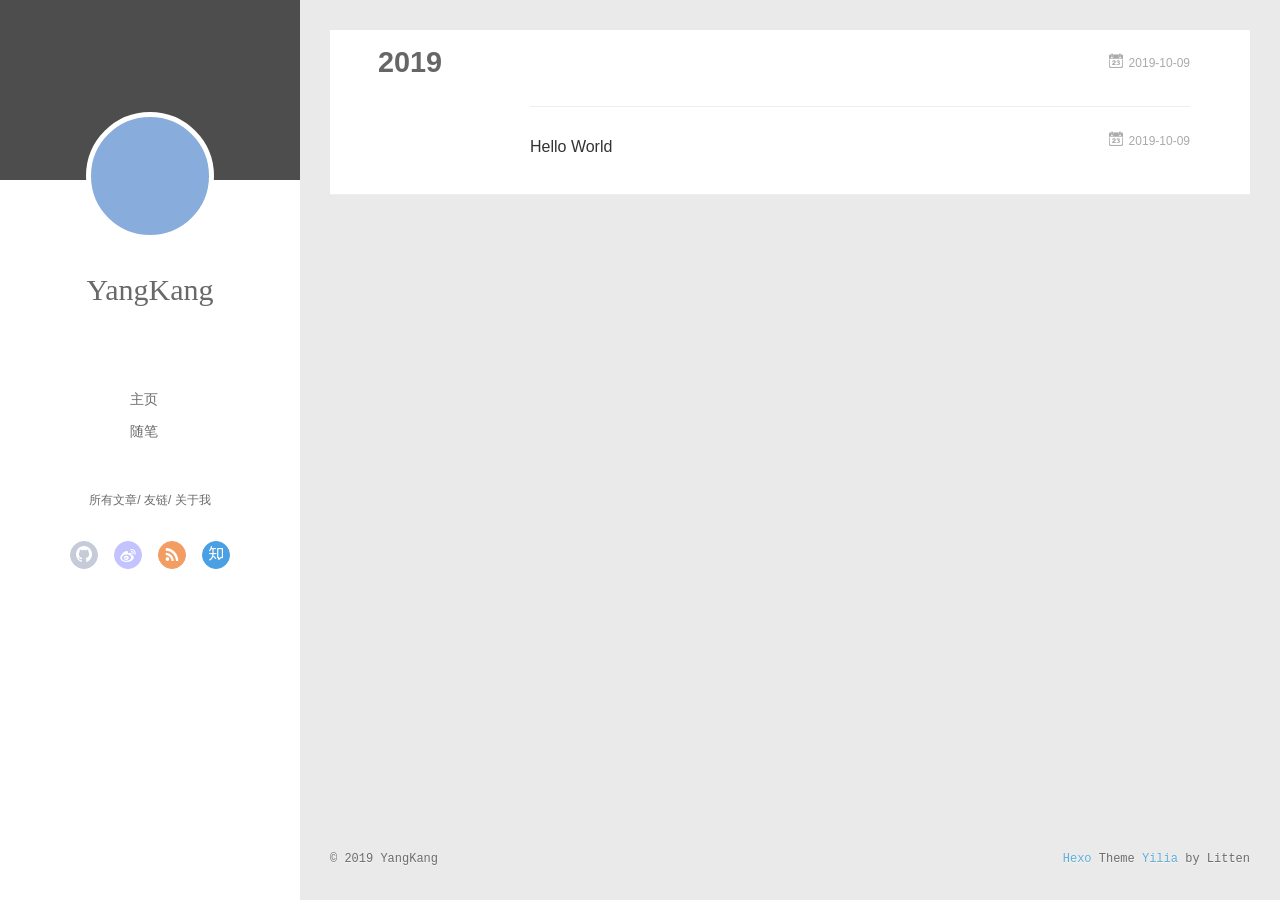
==== commit 2fb5904c: "Site updated: 2019-10-09 12:58:36" ====
--- a/archives/index.html
+++ b/archives/index.html
@@ -162,6 +162,27 @@
           <a href="/archives/2019" class="archive-year">2019</a>
         </div>
         <div class="archives">
+    
+    <article class="archive-article archive-type-post">
+  <div class="archive-article-inner">
+    <header class="archive-article-header">
+      	<div class="article-meta">
+	      	<a href="/2019/10/09/QML/" class="archive-article-date">
+  	<time datetime="2019-10-09T04:51:09.723Z" itemprop="datePublished"><i class="icon-calendar icon"></i>2019-10-09</time>
+</a>
+        </div>
+    	 
+        <div class="article-info info-on-right">
+          
+          
+
+        </div>
+        <div class="clearfix"></div>
+    </header>
+  </div>
+</article>
+  
+    
     
     <article class="archive-article archive-type-post">
   <div class="archive-article-inner">
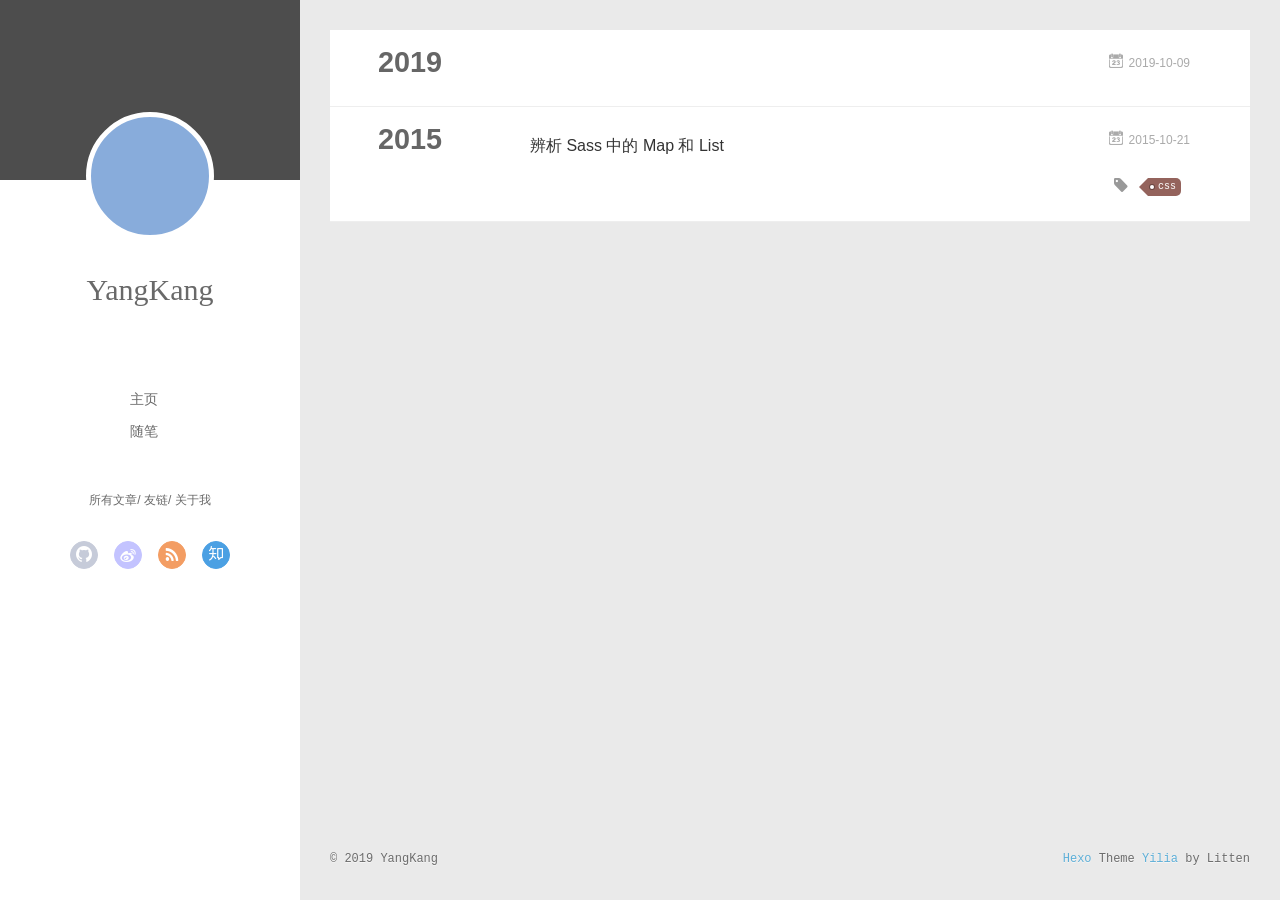
==== commit 53a7501c: "Site updated: 2019-10-09 18:06:39" ====
--- a/archives/index.html
+++ b/archives/index.html
@@ -5,12 +5,12 @@
   
   <meta name="renderer" content="webkit">
   <meta http-equiv="X-UA-Compatible" content="IE=edge">
-  <link rel="dns-prefetch" href="http://yoursite.com">
+  <link rel="dns-prefetch" href="https://ykgege.github.io">
   <title>Archives | Ykgege</title>
   <meta name="viewport" content="width=device-width, initial-scale=1, maximum-scale=1">
   <meta property="og:type" content="website">
 <meta property="og:title" content="Ykgege">
-<meta property="og:url" content="http://yoursite.com/archives/index.html">
+<meta property="og:url" content="https://ykgege.github.io/archives/index.html">
 <meta property="og:site_name" content="Ykgege">
 <meta property="og:locale" content="zh">
 <meta name="twitter:card" content="summary">
@@ -55,7 +55,7 @@
 			
 				<li><a href="/">主页</a></li>
 	        
-				<li><a href="/tags/随笔/">随笔</a></li>
+				<li><a href="/">随笔</a></li>
 	        
 			</ul>
 		</nav>
@@ -77,13 +77,13 @@
 		<nav class="header-nav">
 			<div class="social">
 				
-					<a class="github" target="_blank" href="#" title="github"><i class="icon-github"></i></a>
+					<a class="github" target="_blank" href="https://github.com/ykgege" title="github"><i class="icon-github"></i></a>
 		        
 					<a class="weibo" target="_blank" href="#" title="weibo"><i class="icon-weibo"></i></a>
 		        
 					<a class="rss" target="_blank" href="#" title="rss"><i class="icon-rss"></i></a>
 		        
-					<a class="zhihu" target="_blank" href="#" title="zhihu"><i class="icon-zhihu"></i></a>
+					<a class="zhihu" target="_blank" href="https://www.zhihu.com/people/yang-kang-15-14/activities" title="zhihu"><i class="icon-zhihu"></i></a>
 		        
 			</div>
 		</nav>
@@ -118,13 +118,13 @@
 			<nav class="header-nav">
 				<div class="social">
 					
-						<a class="github" target="_blank" href="#" title="github"><i class="icon-github"></i></a>
+						<a class="github" target="_blank" href="https://github.com/ykgege" title="github"><i class="icon-github"></i></a>
 			        
 						<a class="weibo" target="_blank" href="#" title="weibo"><i class="icon-weibo"></i></a>
 			        
 						<a class="rss" target="_blank" href="#" title="rss"><i class="icon-rss"></i></a>
 			        
-						<a class="zhihu" target="_blank" href="#" title="zhihu"><i class="icon-zhihu"></i></a>
+						<a class="zhihu" target="_blank" href="https://www.zhihu.com/people/yang-kang-15-14/activities" title="zhihu"><i class="icon-zhihu"></i></a>
 			        
 				</div>
 			</nav>
@@ -135,7 +135,7 @@
 				
 					<li style="width: 50%"><a href="/">主页</a></li>
 		        
-					<li style="width: 50%"><a href="/tags/随笔/">随笔</a></li>
+					<li style="width: 50%"><a href="/">随笔</a></li>
 		        
 				</ul>
 			</nav>
@@ -184,23 +184,44 @@
   
     
     
+      
+        </div></section>
+      
+      
+      <section class="archives-wrap">
+        <div class="archive-year-wrap">
+          <a href="/archives/2015" class="archive-year">2015</a>
+        </div>
+        <div class="archives">
+    
     <article class="archive-article archive-type-post">
   <div class="archive-article-inner">
     <header class="archive-article-header">
       	<div class="article-meta">
-	      	<a href="/2019/10/09/hello-world/" class="archive-article-date">
-  	<time datetime="2019-10-09T02:21:05.666Z" itemprop="datePublished"><i class="icon-calendar icon"></i>2019-10-09</time>
+	      	<a href="/2015/10/21/demo/" class="archive-article-date">
+  	<time datetime="2015-10-21T02:34:12.000Z" itemprop="datePublished"><i class="icon-calendar icon"></i>2015-10-21</time>
 </a>
         </div>
     	 
   
     <h1 itemprop="name">
-      <a class="archive-article-title" href="/2019/10/09/hello-world/">Hello World</a>
+      <a class="archive-article-title" href="/2015/10/21/demo/">辨析 Sass 中的 Map 和 List</a>
     </h1>
   
 
         <div class="article-info info-on-right">
           
+	<div class="article-tag tagcloud">
+		<i class="icon-price-tags icon"></i>
+		<ul class="article-tag-list">
+			 
+        		<li class="article-tag-list-item">
+        			<a href="javascript:void(0)" class="js-tag article-tag-list-link color4">css</a>
+        		</li>
+      		
+		</ul>
+	</div>
+
           
 
         </div>
@@ -305,6 +326,10 @@
             <input type="checkbox" q-on="click:toggleTag(e)" q-attr="checked:showTags">
           </label>
           <ul class="article-tag-list" q-show="showTags">
+             
+              <li class="article-tag-list-item">
+                <a href="javascript:void(0)" class="js-tag color4">css</a>
+              </li>
             
             <div class="clearfix"></div>
           </ul>
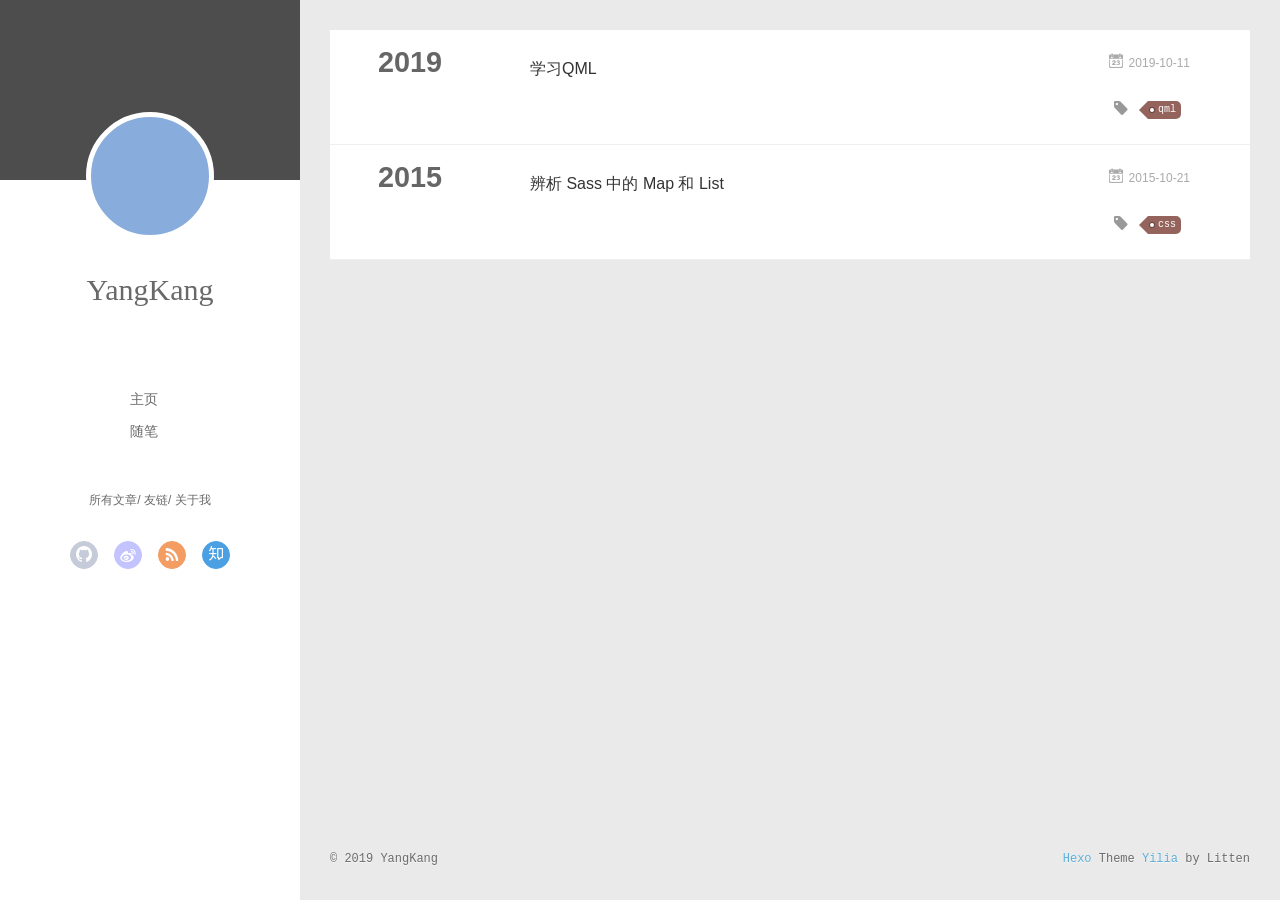
==== commit fd482e94: "Site updated: 2019-10-11 17:56:39" ====
--- a/archives/index.html
+++ b/archives/index.html
@@ -167,13 +167,30 @@
   <div class="archive-article-inner">
     <header class="archive-article-header">
       	<div class="article-meta">
-	      	<a href="/2019/10/09/QML/" class="archive-article-date">
-  	<time datetime="2019-10-09T04:51:09.723Z" itemprop="datePublished"><i class="icon-calendar icon"></i>2019-10-09</time>
+	      	<a href="/2019/10/11/QML/" class="archive-article-date">
+  	<time datetime="2019-10-11T02:34:12.000Z" itemprop="datePublished"><i class="icon-calendar icon"></i>2019-10-11</time>
 </a>
         </div>
     	 
+  
+    <h1 itemprop="name">
+      <a class="archive-article-title" href="/2019/10/11/QML/">学习QML</a>
+    </h1>
+  
+
         <div class="article-info info-on-right">
           
+	<div class="article-tag tagcloud">
+		<i class="icon-price-tags icon"></i>
+		<ul class="article-tag-list">
+			 
+        		<li class="article-tag-list-item">
+        			<a href="javascript:void(0)" class="js-tag article-tag-list-link color4">qml</a>
+        		</li>
+      		
+		</ul>
+	</div>
+
           
 
         </div>
@@ -326,6 +343,10 @@
             <input type="checkbox" q-on="click:toggleTag(e)" q-attr="checked:showTags">
           </label>
           <ul class="article-tag-list" q-show="showTags">
+             
+              <li class="article-tag-list-item">
+                <a href="javascript:void(0)" class="js-tag color4">qml</a>
+              </li>
              
               <li class="article-tag-list-item">
                 <a href="javascript:void(0)" class="js-tag color4">css</a>
